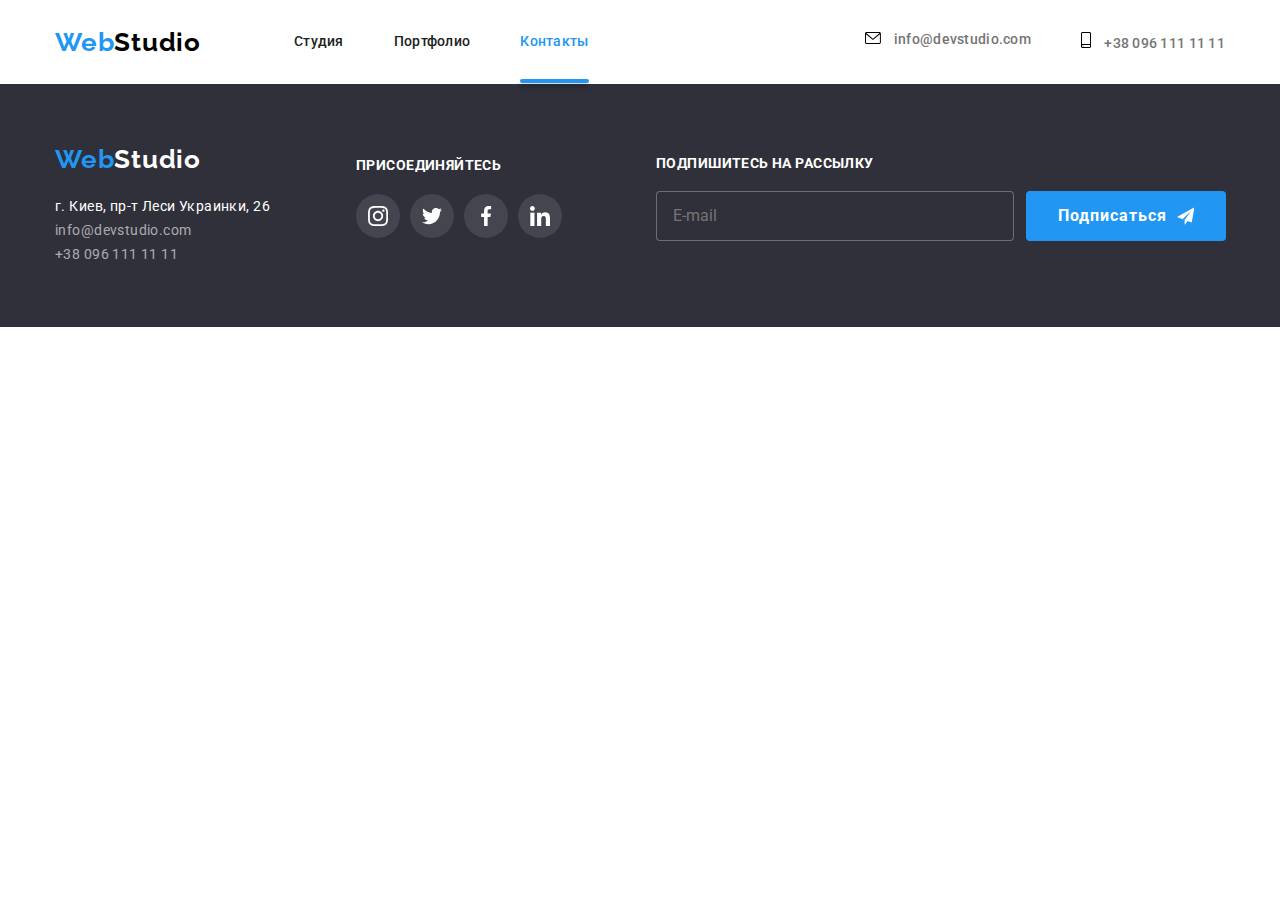
==== contact.html @ 7c18164a "add files HW7" ====
<!DOCTYPE html>
<html lang="ru">
  <head>
    <meta charset="UTF-8" />
    <meta name="viewport" content="width=device-width, initial-scale=1.0" />
    <title>Контакты</title>
    <link rel="preconnect" href="https://fonts.gstatic.com" />
    <link
      href="https://fonts.googleapis.com/css2?family=Raleway:wght@700&family=Roboto:wght@400;500;700;900&display=swap"
      rel="stylesheet"
    />
    <link
      rel="stylesheet"
      href="https://cdnjs.cloudflare.com/ajax/libs/modern-normalize/1.0.0/modern-normalize.min.css"
    />
    <link rel="stylesheet" href="./css/main.css" />
  </head>
  <body>
    <header>
      <div class="page-header container">
        <nav class="page-nav">
          <!-- логотип -->
          <a class="logo" href="./index.html"
            ><span class="logo-start">Web</span>Studio</a
          >

          <!-- Головна навігація -->

          <ul class="page-header__menu">
            <li class="page-header__item">
              <a class="page-header__link" href="./index.html">Студия</a>
            </li>
            <li class="page-header__item">
              <a class="page-header__link" href="./portfolio.html">Портфолио</a>
            </li>
            <li class="page-header__item">
              <a class="page-header__link current" href="./contact.html"
                >Контакты</a
              >
            </li>
          </ul>
        </nav>

        <ul class="page-nav__contact">
          <li class="page-nav__item">
            <a class="page-nav__link" href="mailto:info@devstudio.com"
              ><svg class="page-nav__ico" width="16" height="12">
                <use href="./images/icon.svg#envelope"></use>
              </svg>
              info@devstudio.com</a
            >
          </li>

          <li class="page-nav__item">
            <a class="page-nav__link" href="tel:+380961111111"
              ><svg class="page-nav__ico" width="10" height="16">
                <use href="./images/icon.svg#smartphone"></use>
              </svg>
              +38 096 111 11 11</a
            >
          </li>
        </ul>
      </div>
    </header>

    <main></main>

    <footer class="footer">
      <div class="container foot">
        <div class="foot-line">
          <div class="address-container">
            <a class="logo-footer" href=""
              ><span class="logo-start">Web</span>Studio</a
            >
            <address class="footer-address">
              <p>г. Киев, пр-т Леси Украинки, 26</p>
              <p>
                <a class="footer-address-link" href="mailto:info@devstudio.com"
                  >info@devstudio.com</a
                >
              </p>
              <p>
                <a class="footer-address-link" href="tel:+380961111111"
                  >+38 096 111 11 11</a
                >
              </p>
            </address>
          </div>

          <div class="social">
            <div class="social-span">
              <span class="social-title">присоединяйтесь</span>
            </div>
            <div class="ul-social">
              <ul class="social-list">
                <li class="item">
                  <a class="social-link" href="">
                    <svg class="social-icon">
                      <use href="./images/icon.svg#instagram1"></use>
                    </svg>
                  </a>
                </li>
                <li class="item">
                  <a class="social-link" href="">
                    <svg class="social-icon">
                      <use href="./images/icon.svg#twitter1"></use>
                    </svg>
                  </a>
                </li>
                <li class="item">
                  <a class="social-link" href="">
                    <svg class="social-icon">
                      <use href="./images/icon.svg#facebook1"></use>
                    </svg>
                  </a>
                </li>
                <li class="item">
                  <a class="social-link" href="">
                    <svg class="social-icon">
                      <use href="./images/icon.svg#linkedin1"></use>
                    </svg>
                  </a>
                </li>
              </ul>
            </div>
          </div>
        </div>

        <div class="subscribe">
          <p>Подпишитесь на рассылку</p>

          <form class="subscribe-form">
            <input type="email" name="mail" placeholder="E-mail" />

            <button type="submit" class="btn-sub">
              <span class="text">Подписаться</span>
              <svg class="icon-subscribe" width="24" height="24">
                <use href="./images/icon.svg#iconsend"></use>
              </svg>
            </button>
          </form>
        </div>
      </div>
    </footer>
  </body>
</html>
---- css/main.css ----
@charset "UTF-8";
body {
  font-family: Roboto, sans-serif;
}

.container {
  margin-left: auto;
  margin-right: auto;
  width: 1200px;
  padding-left: 15px;
  padding-right: 15px;
}

ul {
  padding: 0;
  margin: 0;
  list-style-type: none;
}

h2,
h3,
h4,
h5,
h6,
p {
  padding: 0;
  margin: 0;
}

.list {
  margin: 0;
  padding: 0;
}

.visually-hidden {
  position: absolute;
  clip: rect(0 0 0 0);
  width: 1;
  height: 1;
  margin: -1px;
}

.portfolio {
  padding-top: 94px;
  padding-bottom: 94px;
}

.header-line {
  border-bottom: 1px solid #ececec;
}

.container.page-header {
  display: -webkit-box;
  display: -ms-flexbox;
  display: flex;
  -webkit-box-pack: justify;
      -ms-flex-pack: justify;
          justify-content: space-between;
}

.page-nav {
  display: -webkit-box;
  display: -ms-flexbox;
  display: flex;
  -webkit-box-align: center;
      -ms-flex-align: center;
          align-items: center;
  background-color: #ffffff;
  font-weight: 500;
  font-size: 14px;
  line-height: 1.14;
  letter-spacing: 0.02em;
  color: #212121;
}

.page-header__menu {
  display: -webkit-box;
  display: -ms-flexbox;
  display: flex;
}

.page-header__item:not(:last-child) {
  margin-right: 50px;
}

.logo {
  margin-right: 93px;
  font-family: Raleway;
  color: #000000;
  font-weight: 700;
  font-size: 26px;
  line-height: 1.19;
  letter-spacing: 0.03em;
  text-decoration: none;
}

.logo-start {
  color: #2196f3;
}

.page-header__link {
  position: relative;
  bottom: 0;
  -webkit-transition-property: color;
  transition-property: color;
  -webkit-transition: 250ms;
  transition: 250ms;
  -webkit-transition-timing-function: cubic-bezier(0.4, 0, 0.2, 1);
          transition-timing-function: cubic-bezier(0.4, 0, 0.2, 1);
  display: block;
  padding-top: 32px;
  padding-bottom: 32px;
  text-decoration: none;
  color: #212121;
}

.page-header__link.current {
  color: #2196f3;
}

.page-nav__contact {
  display: -webkit-box;
  display: -ms-flexbox;
  display: flex;
  font-weight: 500;
  font-size: 14px;
  line-height: 1.14;
  letter-spacing: 0.02em;
}

.page-nav__item:not(:last-child) {
  margin-right: 50px;
}

.page-nav__link {
  display: block;
  padding-top: 32px;
  padding-bottom: 32px;
  color: #757575;
  text-decoration: none;
}

.page-nav__ico {
  margin-right: 10px;
}

.page-header__link:hover,
.page-header__link:focus,
.page-nav__link:hover,
.page-nav__link:focus {
  color: #2196f3;
  fill: #2196f3;
}

.page-header__menu .page-header__link.current {
  position: relative;
  text-decoration: none;
}

.page-header__link.current::after {
  position: absolute;
  bottom: -1px;
  content: '';
  display: block;
  width: 100%;
  height: 4px;
  border-radius: 2px;
  -webkit-box-shadow: 0px 4px 4px rgba(0, 0, 0, 0.25);
          box-shadow: 0px 4px 4px rgba(0, 0, 0, 0.25);
  background-color: #2196f3;
}

.container.header {
  display: -webkit-box;
  display: -ms-flexbox;
  display: flex;
  -webkit-box-align: center;
      -ms-flex-align: center;
          align-items: center;
}

.header-nav {
  display: -webkit-box;
  display: -ms-flexbox;
  display: flex;
  -webkit-box-align: center;
      -ms-flex-align: center;
          align-items: center;
}

.button.accent {
  color: #2196f3;
  position: relative;
}

.hero {
  padding-bottom: 200px;
  padding-top: 200px;
  background-color: #c4c4c4;
  text-align: center;
}

.hero-title {
  margin-top: 0;
  margin-bottom: 30px;
  font-weight: 900;
  font-size: 44px;
  line-height: 1.36;
  letter-spacing: 0.06em;
  color: #ffffff;
  text-transform: uppercase;
}

.hero-btn {
  border: 0;
  border-radius: 4px;
  background: #2196f3;
  -webkit-box-shadow: 0px 4px 4px rgba(0, 0, 0, 0.15);
          box-shadow: 0px 4px 4px rgba(0, 0, 0, 0.15);
  border-radius: 4px;
  cursor: pointer;
}

.hero-btn__text {
  display: block;
  margin-left: 32px;
  margin-right: 32px;
  margin-top: 10px;
  margin-bottom: 10px;
  font-family: Roboto;
  font-weight: 700;
  font-size: 16px;
  line-height: 1.88;
  -webkit-box-align: center;
      -ms-flex-align: center;
          align-items: center;
  text-align: center;
  letter-spacing: 0.06em;
  color: #ffffff;
}

.overlay {
  max-width: 1600px;
  height: 600px;
  margin-left: auto;
  margin-right: auto;
  background-position: center;
  background-image: -webkit-gradient(linear, left top, left bottom, from(rgba(47, 48, 58, 0.4)), to(rgba(47, 48, 58, 0.4))), url(../images/hero.jpg);
  background-image: linear-gradient(rgba(47, 48, 58, 0.4), rgba(47, 48, 58, 0.4)), url(../images/hero.jpg);
}

.special {
  padding-top: 94px;
  padding-bottom: 94px;
  background-color: #ffffff;
}

.special-list {
  display: -webkit-box;
  display: -ms-flexbox;
  display: flex;
}

.special-list .special-list__item:not(:last-child) {
  margin-right: 30px;
}

.spec-container {
  margin-bottom: 30px;
  display: block;
  width: 270px;
  height: 120px;
  background: #f5f4fa;
}

.spec-container__icon {
  width: 70px;
  height: 70px;
  margin-top: 25px;
  margin-right: 100px;
  margin-bottom: 25px;
  margin-left: 100px;
}

.special-title {
  padding-bottom: 10px;
  font-weight: 700;
  font-size: 14px;
  line-height: 1.14;
  letter-spacing: 0.03em;
  color: #212121;
  text-transform: uppercase;
}

.special-text {
  font-size: 14px;
  line-height: 1.71;
  letter-spacing: 0.03em;
  color: #757575;
}

.doings {
  padding-bottom: 94px;
}

.doing-list {
  display: -webkit-box;
  display: -ms-flexbox;
  display: flex;
}

.doing-list__item:not(:last-child) {
  margin-right: 30px;
}

.doing-list__item {
  position: relative;
}

.doings-title {
  margin-bottom: 50px;
  font-weight: 700;
  font-size: 36px;
  line-height: 1.17;
  text-align: center;
  letter-spacing: 0.03em;
  color: #212121;
}

.doings__thumb {
  position: absolute;
  bottom: 3.5px;
  margin: 0;
  width: 100%;
  background-color: rgba(47, 48, 58, 0.8);
}

.doings__label {
  margin: 0;
  padding: 27px 82px 27px 83px;
  font-weight: 700;
  font-size: 14px;
  line-height: 1.14;
  text-align: center;
  letter-spacing: 0.03em;
  text-transform: uppercase;
  text-align: center;
  color: #ffffff;
}

.team {
  padding-bottom: 94px;
  padding-top: 94px;
  background-color: #f5f4fa;
}

.team-list {
  display: -webkit-box;
  display: -ms-flexbox;
  display: flex;
}

.team-list__item {
  max-width: 270px;
  background-color: #fff;
  -webkit-box-shadow: 0px 1px 3px rgba(0, 0, 0, 0.12), 0px 1px 1px rgba(0, 0, 0, 0.14), 0px 2px 1px rgba(0, 0, 0, 0.2);
          box-shadow: 0px 1px 3px rgba(0, 0, 0, 0.12), 0px 1px 1px rgba(0, 0, 0, 0.14), 0px 2px 1px rgba(0, 0, 0, 0.2);
  border-radius: 0px 0px 4px 4px;
}

.team-list__item:not(:last-child) {
  margin-right: 30px;
}

.team-title {
  margin-bottom: 50px;
  font-weight: 700;
  font-size: 36px;
  line-height: 1.17;
  text-align: center;
  letter-spacing: 0.03em;
  color: #212121;
}

.team-list__title {
  margin-top: 30px;
  margin-bottom: 10px;
  font-weight: 500;
  font-size: 16px;
  line-height: 1.19;
  letter-spacing: 0.03em;
  text-align: center;
  color: #212121;
}

.team-list__text {
  font-weight: 400;
  font-size: 16px;
  line-height: 1.19;
  letter-spacing: 0.03em;
  text-align: center;
  color: #757575;
}

.social-team__list {
  display: -webkit-box;
  display: -ms-flexbox;
  display: flex;
  margin-left: 32px;
  margin-top: 16px;
  margin-bottom: 30px;
  margin-right: 32px;
}

.social-team__link {
  display: inline-block;
  width: 44px;
  height: 44px;
  color: #afb1b8;
  border-radius: 50%;
}

.social-team__link:hover,
.social-team__link:focus {
  background-color: #2196f3;
  color: #ffffff;
}

.social-team__icons {
  width: 20px;
  height: 20px;
  margin: 12px;
  fill: currentColor;
}

.social-team__item:not(:last-child) {
  margin-right: 10px;
}

.customers {
  padding-top: 94px;
  padding-bottom: 94px;
}

.customers-list {
  display: -webkit-box;
  display: -ms-flexbox;
  display: flex;
}

.customers-title {
  margin-bottom: 50px;
  font-style: normal;
  font-weight: 700;
  font-size: 36px;
  line-height: 42px;
  text-align: center;
  letter-spacing: 0.03em;
  color: #212121;
}

.customers-list__item:not(:last-child) {
  margin-right: 30px;
}

.customers-list__link {
  display: -webkit-box;
  display: -ms-flexbox;
  display: flex;
  -webkit-box-pack: center;
      -ms-flex-pack: center;
          justify-content: center;
  -webkit-box-align: center;
      -ms-flex-align: center;
          align-items: center;
  padding: 0;
  width: 170px;
  height: 90px;
  border-radius: 4px;
  border: 1px solid #afb1b8;
  fill: #afb1b8;
}

.customers-list__link.active:hover,
.customers-list__link.active:focus {
  border-color: #2196f3;
  fill: #2196f3;
}

.filter-list {
  display: -webkit-box;
  display: -ms-flexbox;
  display: flex;
  -webkit-box-pack: center;
      -ms-flex-pack: center;
          justify-content: center;
  margin-bottom: 50px;
}

.filter-list__item:not(:last-child) {
  margin-right: 8px;
}

.filter-list__btn {
  border: 0;
  border-radius: 4px;
  cursor: pointer;
  background-color: #f5f4fa;
  font-weight: 500;
  font-size: 16px;
  line-height: 1.63;
  letter-spacing: 0.03em;
  color: #212121;
}

.filter-list__btn-text {
  display: block;
  margin-top: 6px;
  margin-bottom: 6px;
  margin-left: 22px;
  margin-right: 22px;
  font-family: Roboto;
  font-weight: 500;
  font-size: 16px;
  line-height: 1.63;
  text-align: center;
  letter-spacing: 0.03em;
}

.filter-list__btn:hover,
.filter-list__btn:focus {
  background-color: #2196f3;
  color: #ffffff;
  cursor: pointer;
  border: none;
  -webkit-transform: translateY(-0.15em);
          transform: translateY(-0.15em);
  -webkit-transition: color 0.25s, background-color 0.25s;
  transition: color 0.25s, background-color 0.25s;
  -webkit-box-shadow: 0px 3px 1px rgba(0, 0, 0, 0.1), 0px 1px 2px rgba(0, 0, 0, 0.08), 0px 2px 2px rgba(0, 0, 0, 0.12);
          box-shadow: 0px 3px 1px rgba(0, 0, 0, 0.1), 0px 1px 2px rgba(0, 0, 0, 0.08), 0px 2px 2px rgba(0, 0, 0, 0.12);
}

.examples {
  display: -webkit-box;
  display: -ms-flexbox;
  display: flex;
  -ms-flex-wrap: wrap;
      flex-wrap: wrap;
  margin-left: -30px;
  margin-top: -30px;
}

.examples-item {
  margin-left: 30px;
  margin-top: 30px;
  -ms-flex-preferred-size: calc(100% / 3 - 30px);
      flex-basis: calc(100% / 3 - 30px);
}

.examples-link:hover,
.examples-link:focus {
  -webkit-box-shadow: 0px 1px 1px rgba(0, 0, 0, 0.12), 0px 4px 4px rgba(0, 0, 0, 0.06), 1px 4px 6px rgba(0, 0, 0, 0.16);
          box-shadow: 0px 1px 1px rgba(0, 0, 0, 0.12), 0px 4px 4px rgba(0, 0, 0, 0.06), 1px 4px 6px rgba(0, 0, 0, 0.16);
}

.carts {
  padding-top: 20px;
  padding-right: 24px;
  padding-bottom: 20px;
  padding-left: 20px;
  border-bottom: 1px solid #ececec;
  border-left: 1px solid #ececec;
  border-right: 1px solid #ececec;
}

.examples-link {
  display: block;
  text-decoration: none;
}

.examples-item .link-title {
  font-weight: 700;
  font-size: 18px;
  line-height: 2;
  letter-spacing: 0.06em;
  color: #212121;
}

.examples-item .link-text {
  font-size: 16px;
  line-height: 1.88;
  letter-spacing: 0.03em;
  color: #757575;
}

.over-container {
  position: relative;
  overflow: hidden;
}

.over-portfolio {
  width: 100%;
  height: 100%;
  background-color: rgba(33, 150, 243, 0.9);
  position: absolute;
  top: 0;
  left: 0;
  -webkit-transform: translateY(100%);
          transform: translateY(100%);
  -webkit-transition: 250ms ease;
  transition: 250ms ease;
  -webkit-transition: -webkit-transform 1s cubic-bezier(0.4, 0, 0.2, 1);
  transition: -webkit-transform 1s cubic-bezier(0.4, 0, 0.2, 1);
  transition: transform 1s cubic-bezier(0.4, 0, 0.2, 1);
  transition: transform 1s cubic-bezier(0.4, 0, 0.2, 1), -webkit-transform 1s cubic-bezier(0.4, 0, 0.2, 1);
}

.over-text {
  margin: 0;
  padding: 63px 24px;
  font-family: Roboto;
  font-style: normal;
  font-weight: normal;
  font-size: 18px;
  line-height: 1.55;
  color: #ffffff;
}

.examples-link:hover .over-portfolio {
  -webkit-transform: translatex(0);
          transform: translatex(0);
}

.examples-link:focus .over-portfolio {
  -webkit-transform: translatex(0);
          transform: translatex(0);
}

.footer {
  padding-top: 60px;
  padding-bottom: 60px;
  background-color: #2f303a;
}

.foot-line {
  display: -webkit-box;
  display: -ms-flexbox;
  display: flex;
}

.logo-footer {
  display: block;
  margin-bottom: 20px;
  font-family: Raleway;
  font-weight: 700;
  font-size: 26px;
  line-height: 1.19;
  letter-spacing: 0.03em;
  text-decoration: none;
  color: #ffffff;
}

.footer-address {
  display: block;
  width: 231px;
  font-style: normal;
  font-size: 14px;
  line-height: 1.71;
  letter-spacing: 0.03em;
  color: #ffffff;
}

.footer-address a {
  display: -webkit-box;
  display: -ms-flexbox;
  display: flex;
  color: rgba(255, 255, 255, 0.6);
  text-decoration: none;
}

.social {
  margin-top: 12px;
  margin-left: 70px;
  -ms-flex-line-pack: start;
      align-content: flex-start;
}

.ul-social {
  margin-top: 20px;
}

.social-title {
  font-weight: 700;
  font-size: 14px;
  line-height: 16px;
  letter-spacing: 0.03em;
  text-transform: uppercase;
  color: #ffffff;
}

.social-list {
  display: -webkit-box;
  display: -ms-flexbox;
  display: flex;
  -webkit-box-align: center;
      -ms-flex-align: center;
          align-items: center;
}

.social-link {
  display: block;
  width: 44px;
  height: 44px;
  border-radius: 50%;
  background-color: rgba(255, 255, 255, 0.1);
}

.social-link:hover,
.social-link:focus,
.social-icon:hover,
.social-icon:focus {
  background-color: #2196f3;
}

.social-icon {
  width: 20px;
  height: 20px;
  margin: 12px;
  fill: #ffffff;
}

.social-list .item:not(:last-child) {
  margin-right: 10px;
}

/* Оформление формы в footer */
.container.foot {
  display: -webkit-box;
  display: -ms-flexbox;
  display: flex;
  -webkit-box-align: baseline;
      -ms-flex-align: baseline;
          align-items: baseline;
  -webkit-box-pack: justify;
      -ms-flex-pack: justify;
          justify-content: space-between;
}

.subscribe {
  margin-left: 94px;
  width: 570px;
  height: 86px;
}

.subscribe p {
  margin-top: 0;
  margin-bottom: 20px;
  font-family: Roboto;
  font-style: normal;
  font-weight: 700;
  font-size: 14px;
  line-height: 16px;
  letter-spacing: 0.03em;
  text-transform: uppercase;
  color: #ffffff;
}

.subscribe-form {
  display: -webkit-box;
  display: -ms-flexbox;
  display: flex;
  -webkit-box-align: center;
      -ms-flex-align: center;
          align-items: center;
}

.subscribe-form input {
  padding: 16px 16px;
  min-width: 358px;
  height: 50px;
  color: #ffffff;
  font-size: 16px;
  font-weight: 400;
  background-color: #2f303a;
  border: 1px solid rgba(255, 255, 255, 0.3);
  border-radius: 4px;
}

.btn-sub {
  display: -webkit-box;
  display: -ms-flexbox;
  display: flex;
  -webkit-box-align: center;
      -ms-flex-align: center;
          align-items: center;
  padding: 10px 32px;
  min-width: 200px;
  min-height: 50px;
  border-radius: 4px;
  border: none;
  cursor: pointer;
  margin-left: 12px;
  background-color: #2196f3;
}

.btn-sub .text {
  display: -webkit-box;
  display: -ms-flexbox;
  display: flex;
  -webkit-box-align: center;
      -ms-flex-align: center;
          align-items: center;
  text-align: center;
  font-family: Roboto;
  font-style: normal;
  font-weight: 700;
  font-size: 16px;
  line-height: 187%;
  letter-spacing: 0.06em;
  color: #ffffff;
}

.icon-subscribe {
  margin-left: 10px;
  fill: #ffffff;
}

.backdrop {
  position: fixed;
  top: 0px;
  left: 0px;
  width: 100%;
  height: 100%;
  background-color: rgba(0, 0, 0, 0.2);
  opacity: 1;
  z-index: 3;
  -webkit-transition: opacity 250ms cubic-bezier(0.4, 0, 0.2, 1);
  transition: opacity 250ms cubic-bezier(0.4, 0, 0.2, 1);
}

.backdrop.is-hidden {
  visibility: hidden;
  opacity: 0;
  pointer-events: none;
}

.backdrop.is-hidden .modal {
  -webkit-transform: translate(-50%, -50%) scale(1.2);
          transform: translate(-50%, -50%) scale(1.2);
}

.modal {
  position: absolute;
  top: 50%;
  left: 50%;
  -webkit-transform: translate(-50%, -50%) scale(1);
          transform: translate(-50%, -50%) scale(1);
  width: 528px;
  min-height: 581px;
  background-color: #ffffff;
  -webkit-box-shadow: 0px 1px 3px rgba(0, 0, 0, 0.12), 0px 1px 1px rgba(0, 0, 0, 0.14), 0px 2px 1px rgba(0, 0, 0, 0.2);
          box-shadow: 0px 1px 3px rgba(0, 0, 0, 0.12), 0px 1px 1px rgba(0, 0, 0, 0.14), 0px 2px 1px rgba(0, 0, 0, 0.2);
  border-radius: 4px;
  -webkit-transition: -webkit-transform 250ms cubic-bezier(0.4, 0, 0.2, 1);
  transition: -webkit-transform 250ms cubic-bezier(0.4, 0, 0.2, 1);
  transition: transform 250ms cubic-bezier(0.4, 0, 0.2, 1);
  transition: transform 250ms cubic-bezier(0.4, 0, 0.2, 1), -webkit-transform 250ms cubic-bezier(0.4, 0, 0.2, 1);
}

.modal__button-close {
  position: absolute;
  top: 8px;
  right: 8px;
  left: auto;
  width: 30px;
  height: 30px;
  padding: 0;
  display: -webkit-box;
  display: -ms-flexbox;
  display: flex;
  -webkit-box-pack: center;
      -ms-flex-pack: center;
          justify-content: center;
  -webkit-box-align: center;
      -ms-flex-align: center;
          align-items: center;
  border: 1px solid rgba(0, 0, 0, 0.1);
  border-radius: 50%;
  background-color: #ffffff;
  color: #000000;
  -webkit-transition: color 250ms cubic-bezier(0.4, 0, 0.2, 1);
  transition: color 250ms cubic-bezier(0.4, 0, 0.2, 1);
}

.modal__button-close:hover,
.modal__button-close:focus {
  color: #2196f3;
}

.modal__icon-close {
  fill: currentColor;
}

.modal-form {
  margin: 40px;
}

.modal-form__title {
  font-weight: 700;
  font-size: 20px;
  line-height: 1.15;
  text-align: center;
  margin-bottom: 12px;
  color: var(--title-text-color);
}

.modal-lable {
  display: block;
  margin-bottom: 10px;
}

.label-content {
  display: block;
  height: 14px;
  margin-bottom: 4px;
  font-weight: 400;
  font-size: 12px;
  line-height: 1.17;
  letter-spacing: 0.01em;
}

.input-container {
  position: relative;
}

.feedback-input,
.modal-input {
  width: 100%;
  border: 1px solid rgba(33, 33, 33, 0.2);
  -webkit-box-sizing: border-box;
          box-sizing: border-box;
  border-radius: 4px;
  outline: transparent;
}

.modal-input {
  height: 40px;
  padding-left: 42px;
  -webkit-transition: border-color 250ms cubic-bezier(0.4, 0, 0.2, 1);
  transition: border-color 250ms cubic-bezier(0.4, 0, 0.2, 1);
}

.modal-input:focus {
  border-color: #2196f3;
}

.modal-icon {
  position: absolute;
  left: 12px;
  top: 50%;
  -webkit-transform: translateY(-50%);
          transform: translateY(-50%);
  width: 18px;
  height: 18px;
  background-color: inherit;
  fill: #000000;
  -webkit-transition: fill 250ms cubic-bezier(0.4, 0, 0.2, 1);
  transition: fill 250ms cubic-bezier(0.4, 0, 0.2, 1);
}

.modal-input:focus + .modal-icon {
  fill: #2196f3;
}

.feedback-input {
  padding: 12px 16px;
  height: 120px;
  resize: none;
}

.feedback-input::-webkit-input-placeholder {
  font-weight: 400;
  font-size: 12px;
  line-height: 1.17;
  letter-spacing: 0.01em;
  color: rgba(117, 117, 117, 0.5);
}

.feedback-input:-ms-input-placeholder {
  font-weight: 400;
  font-size: 12px;
  line-height: 1.17;
  letter-spacing: 0.01em;
  color: rgba(117, 117, 117, 0.5);
}

.feedback-input::-ms-input-placeholder {
  font-weight: 400;
  font-size: 12px;
  line-height: 1.17;
  letter-spacing: 0.01em;
  color: rgba(117, 117, 117, 0.5);
}

.feedback-input::placeholder {
  font-weight: 400;
  font-size: 12px;
  line-height: 1.17;
  letter-spacing: 0.01em;
  color: rgba(117, 117, 117, 0.5);
}

.feedback-input:focus {
  border: 1px solid #2196f3;
}

.feedback-lable {
  display: block;
  margin-bottom: 20px;
}

.checkbox-container {
  position: relative;
  margin-bottom: 30px;
  padding-left: 36px;
}

.chekbox-content {
  height: 24px;
  font-weight: 400;
  font-size: 14px;
  line-height: 1.71;
}

.modal-checkbox::after {
  content: '';
  position: absolute;
  left: 12px;
  top: 50%;
  -webkit-transform: translateY(-50%);
          transform: translateY(-50%);
  display: inline-block;
  width: 16px;
  height: 15px;
  background-color: #ffffff;
  border-color: var(--title-text-color);
  background-image: url(../images/box.svg);
  background-size: contain;
  background-repeat: no-repeat;
  background-origin: border-box;
  -webkit-transition: background-color 250ms cubic-bezier(0.4, 0, 0.2, 1), border-color 250ms cubic-bezier(0.4, 0, 0.2, 1);
  transition: background-color 250ms cubic-bezier(0.4, 0, 0.2, 1), border-color 250ms cubic-bezier(0.4, 0, 0.2, 1);
}

.checkbox-input:focus + .modal-checkbox::after {
  border: 2px solid #2196f3;
  border-radius: 2px;
  background-image: none;
}

.checkbox-input:checked + .modal-checkbox::after {
  background-color: #2196f3;
  background-image: url(../images/check.svg);
  border-radius: 2px;
  background-size: contain;
  background-repeat: no-repeat;
  background-origin: border-box;
}

.contract-link {
  text-decoration: underline;
  text-decoration-skip-ink: none;
  color: #2196f3;
}

.modal-button {
  display: block;
  width: 200px;
  height: 50px;
  margin: 0 auto;
  background-color: #2196f3;
  -webkit-box-shadow: 0px 4px 4px rgba(0, 0, 0, 0.15);
          box-shadow: 0px 4px 4px rgba(0, 0, 0, 0.15);
  border-radius: 4px;
  border-color: rgba(255, 255, 255, 0);
  outline: transparent;
  font-weight: 700;
  font-size: 16px;
  line-height: 1.875;
  text-align: center;
  letter-spacing: 0.06em;
  color: #ffffff;
  -webkit-transition: background-color var(--duration) var(--timing-function);
  transition: background-color var(--duration) var(--timing-function);
}

.modal-button:focus,
.modal-button:hover {
  background-color: #2196f3;
}
/*# sourceMappingURL=main.css.map */
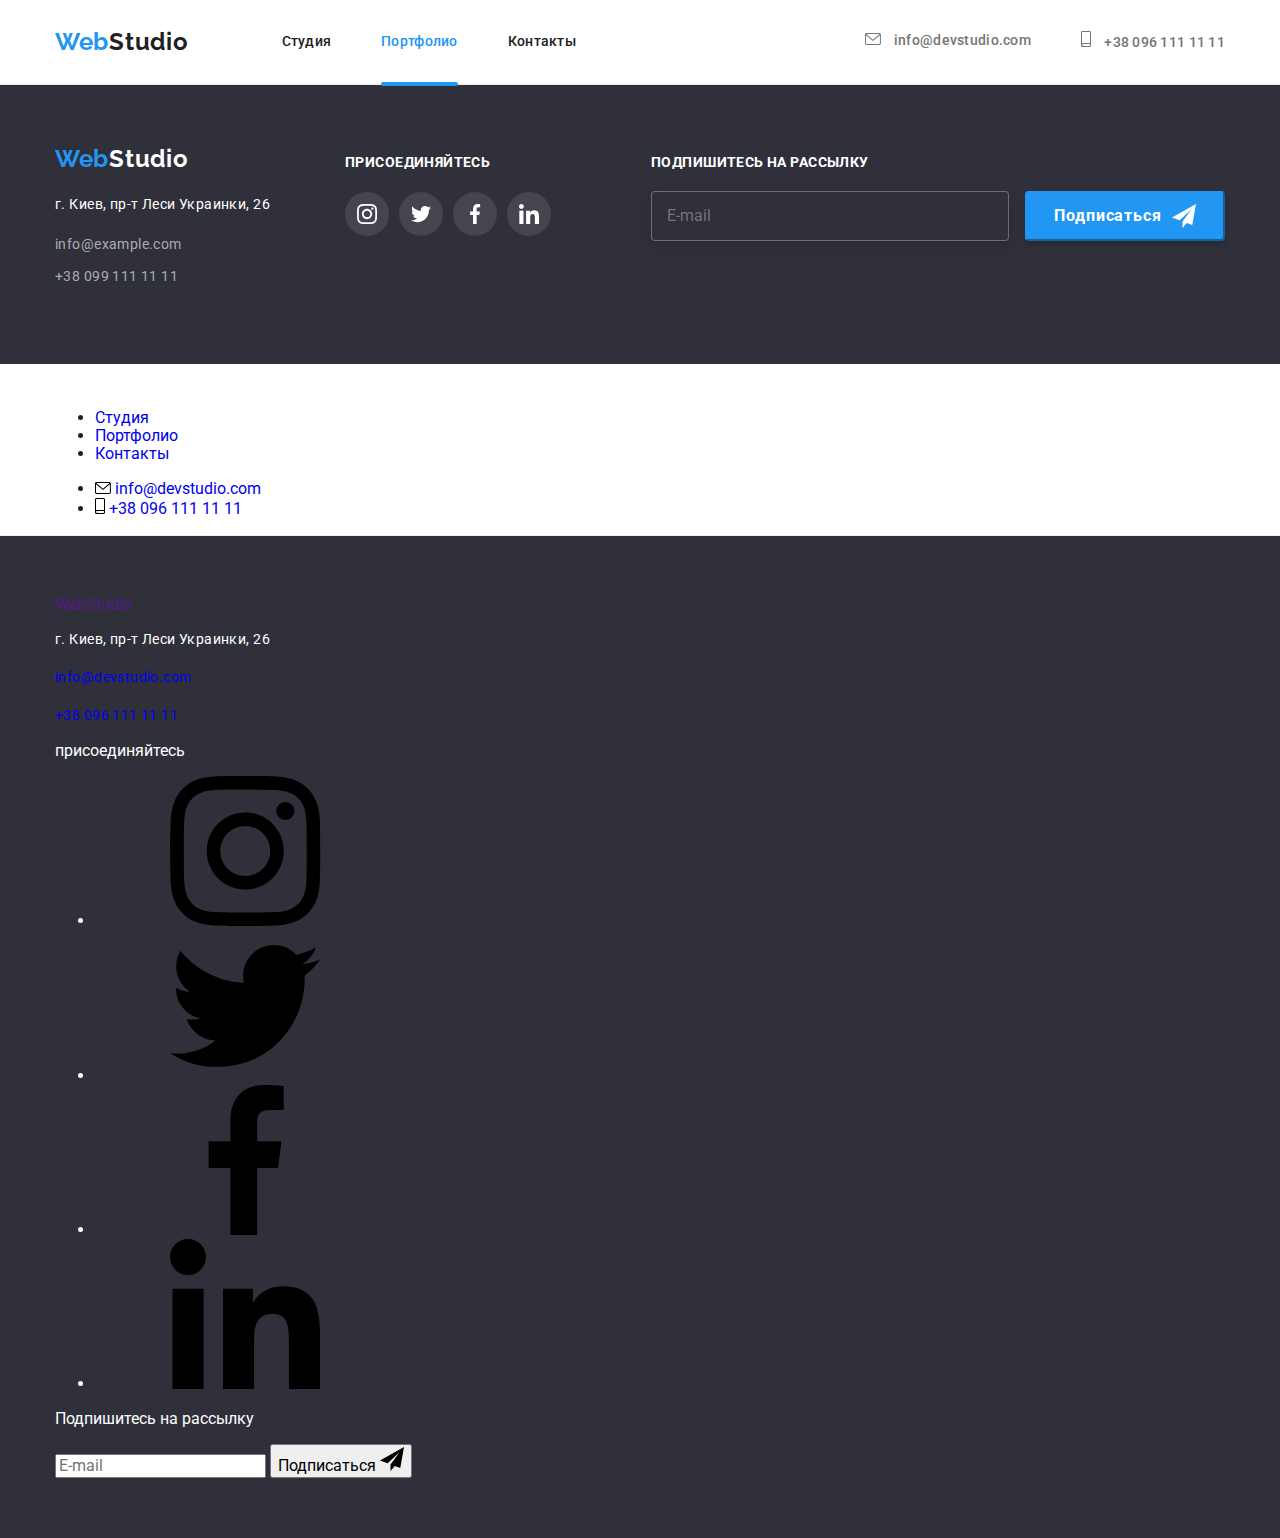
==== commit 9053c67d: "change files copy" ====
--- a/contact.html
+++ b/contact.html
@@ -1,4 +1,206 @@
 <!DOCTYPE html>
+<html lang="ru">
+
+<head>
+    <meta charset="UTF-8">
+    <meta name="viewport" content="width=device-width, initial-scale=1.0">
+    <title>Портфолио</title>
+    <link rel="preconnect" href="https://fonts.gstatic.com">
+    <link href="https://fonts.googleapis.com/css2?family=Raleway:wght@700&family=Roboto:wght@400;500;700;900&display=swap" rel="stylesheet">
+    <link rel="stylesheet" href="https://cdnjs.cloudflare.com/ajax/libs/modern-normalize/1.0.0/modern-normalize.min.css">
+    <link rel="stylesheet" href="./css/main.css">
+    <link rel="stylesheet" href="./css/portfolio.css">
+    
+</head>
+
+<body>
+
+    <!-- Шапка -->
+    <header class="page-header">
+        <div class="container header">
+        <nav class="nav-header">
+            <div class="header-logo">
+        <a href="#">
+                <span class="logo-web">Web</span><span class="logo-studio">Studio</span></a>
+                <button 
+                type="button" 
+                class="menu-button is-open"
+                aria-expanded="false"
+                data-menu-button>
+                    <svg
+                     width="24" 
+                     height="16"
+                     aria-label="Переключатель мобильного меню"
+                    >
+                        <use class="icon-cross" href="./images/sprite.svg#cross"></use>
+                        <use class="icon-menu" href="./images/sprite.svg#menu"></use>
+                    </svg>
+                </button>
+                <div class="menu-container" data-menu>
+        
+                 
+                    <nav class="header-menu">
+                        <ul class="menu-navigation link">
+                            <li class="menu-navigation">
+                                <a class="link-navigation" href="./index.html">Студия</a></li>
+                            <li class="menu-navigation">
+                                <a class="link-navigation current" href="./portfolio.html">Портфолио</a></li>
+                            <li class="menu-navigation">
+                                <a class="link-navigation" href="">Контакты</a></li>
+                        </ul>
+                    </nav>
+        
+                    <div>
+                        <ul class="menu-contacts link">
+                            <li class="menu-contacts-item">
+                                <a class="contacts-phone" href="tel:+380961111111">
+                                    <span >+38 096 111 11 11</span>
+                                </a>
+                            </li>
+                            
+                            <li class="menu-contacts">
+                                <a class="contacts-mail" href="mailto:info@devstudio.com">
+                                    <span>info@devstudio.com</span>
+                                </a>
+                            </li>
+                        </ul>
+        
+                        <ul class="menu-social link">
+                            <li class="social-item">
+                                <a class="social-link" href="#">
+                                    <span class="social-text">Instagram</span>
+                                </a>
+                                <span class="menu-line">|</span>
+                            </li>
+                            
+                            <li class="social-item">
+                                <a class="social-link" href="#">
+                                    <span class="social-text">Twitter</span>
+                                </a>
+                                <span class="menu-line">|</span>
+                            </li>
+                            <li class="social-item">
+                                <a class="social-link" href="#">
+                                    <span class="social-text">Facebook</span>
+                                </a>
+                                <span class="social-item">|</span>
+                            </li>
+                            
+                            <li class="social-item">
+                                <a class="social-link" href="#">
+                                    <span class="social-text">LinkedIn</span>
+                                </a>
+                            </li>
+                        </ul>
+                    </div>
+                </div> 
+            </div>            
+        
+
+            <ul class="site-nav link">
+                <li class="site-studio"><a href="./index.html" class="menu">Студия</a></li>
+                <li class="site-portfolio site-studio"><a href="#" class="menu current">Портфолио</a></li>
+                <li class="site-studio"><a href="#" class="menu">Контакты</a></li>
+            </ul>
+        </nav>
+
+        <ul class="contact list link">
+            <li class="contact-mail">
+                <a class="nav-contacts" href="mailto:info@devstudio.com">
+                    <svg class="svg-mail">
+                        <use href="./images/sprite.svg#icon-envelope"></use>
+                    </svg>
+                    info@devstudio.com</a>
+            </li>
+            <li class="contact-mail">
+                <a class="nav-contacts" href="tel:+380961111111">
+                    <svg class="svg-tel">
+                        <use href="./images/sprite.svg#icon-smartphone"></use>
+                    </svg>
+                    +38 096 111 11 11</a>
+            </li>
+        </ul>
+        </div>
+       
+    </header>
+
+
+    <!--Футер-->
+    <footer>
+        <div class="container footer">
+            <div class="footer-item">
+                <div class="footer-logo">
+                    <a class="logo-link" href="#">
+                        <span class="logo-web">Web</span><span class="logo">Studio</span></a>
+        
+                    <address class="address">
+                        г. Киев, пр-т Леси Украинки, 26
+                    </address>
+        
+                    <ul class="contact-item">
+                        <li class="contact-link"><a class="contact-mailto" href="mailto:info@example.com">info@example.com</a>
+                        </li>
+                        <li class="contact-link tel"><a class="contact-tel" href="tel:+380991111111">+38 099 111 11 11</a> </li>
+                    </ul>
+                </div>
+        
+                <div class="footer-social">
+                    <p class="footer-text">ПРИСОЕДИНЯЙТЕСЬ</p>
+        
+                    <ul class="comand-social footer">
+                        <li class="comand-item link">
+                            <a class="comand-link footer" href="">
+                                <svg class="comand-icon">
+                                    <use href="./images/sprite.svg#icon-instagram"></use>
+                                </svg>
+                            </a>
+                        </li>
+        
+                        <li class="comand-item link">
+                            <a class="comand-link footer" href="">
+                                <svg class="comand-icon">
+                                    <use href="./images/sprite.svg#icon-twitter"></use>
+                                </svg>
+                            </a>
+                        </li>
+        
+                        <li class="comand-item link">
+                            <a class="comand-link footer" href="">
+                                <svg class="comand-icon">
+                                    <use href="./images/sprite.svg#icon-facebook"></use>
+                                </svg>
+                            </a>
+                        </li>
+        
+                        <li class="comand-item link">
+                            <a class="comand-link footer" href="">
+                                <svg class="comand-icon">
+                                    <use href="./images/sprite.svg#icon-linkedin"></use>
+                                </svg>
+                            </a>
+                        </li>
+        
+                    </ul>
+                </div>
+                <div class="subscribe">
+                    <p class="tex-subscribe">Подпишитесь на рассылку</p>
+                    <label for="mail" class="form-label pos">
+                    <input class="input-subscribe" type="mail" name="mail" id="mail" placeholder="E-mail"/>
+                <button class="subscribe-btn " aria-label="subscribe"> 
+                    <div class="subscribe-btn__label "> 
+                        <span class="subscribe-btn__title " >Подписаться</span>
+                        <svg class="subscribe-btn__svg " width="24px " height="24px ">
+                        <use href="./images/sprite.svg#icon-telegram"></use></svg>
+                    </div>
+                </button>
+                </div>
+                
+            </div>
+        </div>
+    </footer>
+    <script src="./js/menu.js"></script>
+</body>
+</html><!DOCTYPE html>
 <html lang="ru">
   <head>
     <meta charset="UTF-8" />
--- a/css/main.css
+++ b/css/main.css
@@ -1,104 +1,311 @@
-@charset "UTF-8";
 body {
-  font-family: Roboto, sans-serif;
+  font-family: "Raleway", sans-serif;
+  font-family: "Roboto", sans-serif;
+  color: #212121;
+}
+
+main {
+  background: #ffffff;
+}
+
+header {
+  background-color: #ffffff;
+  border-bottom: 1px solid #eeeeee;
+}
+
+.link {
+  list-style: none;
+  text-decoration: none;
+  padding: 0;
+  margin: 0;
+}
+
+.visually-hidden {
+  position: absolute;
+  clip: rect(0 0 0 0);
+  width: 1px;
+  height: 1px;
+  margin: 1px;
+}
+
+a {
+  text-decoration: none;
 }
 
 .container {
   margin-left: auto;
   margin-right: auto;
-  width: 1200px;
   padding-left: 15px;
   padding-right: 15px;
 }
 
-ul {
-  padding: 0;
-  margin: 0;
-  list-style-type: none;
-}
-
-h2,
-h3,
-h4,
-h5,
-h6,
-p {
-  padding: 0;
-  margin: 0;
-}
-
-.list {
-  margin: 0;
-  padding: 0;
-}
-
-.visually-hidden {
-  position: absolute;
-  clip: rect(0 0 0 0);
-  width: 1;
-  height: 1;
-  margin: -1px;
-}
-
-.portfolio {
-  padding-top: 94px;
-  padding-bottom: 94px;
-}
-
-.header-line {
-  border-bottom: 1px solid #ececec;
-}
-
-.container.page-header {
-  display: -webkit-box;
-  display: -ms-flexbox;
-  display: flex;
-  -webkit-box-pack: justify;
-      -ms-flex-pack: justify;
-          justify-content: space-between;
-}
-
-.page-nav {
+@media screen and (min-width: 480px) {
+  .container {
+    width: 480px;
+  }
+}
+
+@media screen and (min-width: 768px) {
+  .container {
+    width: 768px;
+  }
+}
+
+@media screen and (min-width: 1200px) {
+  .container {
+    width: 1200px;
+  }
+}
+
+.nav-header {
   display: -webkit-box;
   display: -ms-flexbox;
   display: flex;
   -webkit-box-align: center;
       -ms-flex-align: center;
           align-items: center;
-  background-color: #ffffff;
+}
+
+@media screen and (min-width: 768px) {
+  .container.header {
+    display: -webkit-box;
+    display: -ms-flexbox;
+    display: flex;
+    -webkit-box-align: center;
+        -ms-flex-align: center;
+            align-items: center;
+  }
+}
+
+@media not screen and (min-width: 768px) {
+  .page-header {
+    padding-top: 16px;
+    padding-bottom: 16px;
+  }
+}
+
+@media screen and (min-width: 768px) {
+  .logo-studio {
+    margin-right: 30px;
+  }
+}
+
+.logo-web {
+  color: #2196f3;
+  font-family: "Raleway", sans-serif;
+  font-weight: 700;
+  font-size: 24px;
+  line-height: 1.17;
+  letter-spacing: 0.03em;
+}
+
+.logo-studio {
+  margin-right: 93px;
+  color: #212121;
+  font-family: "Raleway", sans-serif;
+  font-weight: 700;
+  font-size: 24px;
+  line-height: 1.17;
+  letter-spacing: 0.03em;
+}
+
+@media screen and (max-width: 767px) {
+  .site-nav {
+    display: -webkit-box;
+    display: -ms-flexbox;
+    display: flex;
+    -webkit-box-align: center;
+    -ms-flex-align: center;
+    align-items: center;
+  }
+}
+
+.site-nav {
+  display: none;
+}
+
+@media screen and (min-width: 768px) {
+  .site-nav {
+    display: -webkit-box;
+    display: -ms-flexbox;
+    display: flex;
+    -webkit-box-align: center;
+    -ms-flex-align: center;
+    align-items: center;
+    margin-right: 80px;
+  }
+}
+
+@media screen and (min-width: 1200px) {
+  .contact.list {
+    display: -webkit-box;
+    display: -ms-flexbox;
+    display: flex;
+    margin-left: auto;
+  }
+}
+
+.site-nav a {
+  color: #212121;
   font-weight: 500;
   font-size: 14px;
-  line-height: 1.14;
+  line-height: 1.4;
+  letter-spacing: 0.02em;
+}
+
+.site-nav .current {
+  color: #2196f3;
+}
+
+.menu-navigation .current {
+  color: #2196f3;
+}
+
+.menu-button {
+  margin: 0;
+  padding: 0;
+  border: none;
+  background-color: transparent;
+  position: absolute;
+  z-index: 10;
+  top: 10px;
+  right: 15px;
+  width: 40px;
+  height: 40px;
+  padding: 0;
+  border: none;
+  background-color: transparent;
+  color: #000;
+  -webkit-transition-property: color;
+  transition-property: color;
+  -webkit-transition-duration: 250ms;
+          transition-duration: 250ms;
+  -webkit-transition-timing-function: cubic-bezier(0.4, 0, 0.2, 1);
+          transition-timing-function: cubic-bezier(0.4, 0, 0.2, 1);
+}
+
+.menu-button:hover, .menu-button:focus {
+  fill: #2196f3;
+}
+
+@media screen and (min-width: 768px) {
+  .menu-button {
+    display: none;
+  }
+}
+
+.menu-button.is-open {
+  padding-top: 10px;
+  padding-bottom: 10px;
+}
+
+.menu-button .icon-cross {
+  display: none;
+}
+
+.menu-button.is-open .icon-cross {
+  display: block;
+}
+
+.menu-button.is-open .icon-menu {
+  display: none;
+}
+
+.menu-container {
+  display: none;
+  position: absolute;
+  position: fixed;
+  top: 0;
+  left: 0;
+  width: 100vw;
+  height: 100vh;
+  padding: 48px 40px;
+  background-color: #fff;
+  z-index: 3;
+}
+
+.menu-container.is-open {
+  display: block;
+}
+
+.page-header {
+  position: relative;
+}
+
+.header-menu {
+  margin-left: auto;
+  margin-right: auto;
+  margin-bottom: 306px;
+  width: 480px;
+}
+
+.menu-navigation:not(:last-child) {
+  margin-bottom: 32px;
+}
+
+.link-navigation {
+  font-weight: 500;
+  font-size: 40px;
+  line-height: 1.17;
   letter-spacing: 0.02em;
   color: #212121;
 }
 
-.page-header__menu {
+.menu-contacts {
+  margin-bottom: 64px;
+  margin-left: auto;
+  margin-right: auto;
+  width: 480px;
+}
+
+.menu-contacts-item {
+  margin-bottom: 32px;
+}
+
+.contacts-phone {
+  font-weight: 500;
+  font-size: 34px;
+  line-height: 1.17;
+  letter-spacing: 0.02em;
+  color: #2196f3;
+}
+
+.contacts-mail {
+  font-weight: 500;
+  font-size: 24px;
+  line-height: 1.17;
+  letter-spacing: 0.02em;
+  color: #757575;
+}
+
+.menu-social {
   display: -webkit-box;
   display: -ms-flexbox;
   display: flex;
-}
-
-.page-header__item:not(:last-child) {
-  margin-right: 50px;
-}
-
-.logo {
-  margin-right: 93px;
-  font-family: Raleway;
-  color: #000000;
-  font-weight: 700;
-  font-size: 26px;
-  line-height: 1.19;
-  letter-spacing: 0.03em;
-  text-decoration: none;
-}
-
-.logo-start {
+  margin-left: auto;
+  margin-right: auto;
+  width: 480px;
+}
+
+.social-item:not(:last-child) {
+  margin-right: 10px;
+}
+
+.social-link:not(:last-child) {
+  margin-right: 10px;
+}
+
+.social-text {
+  font-weight: 500;
+  font-size: 18px;
+  line-height: 1.22;
+  letter-spacing: 0.02em;
   color: #2196f3;
 }
 
-.page-header__link {
+.menu {
+  display: block;
+  padding: 32px 0;
   position: relative;
   bottom: 0;
   -webkit-transition-property: color;
@@ -107,235 +314,875 @@
   transition: 250ms;
   -webkit-transition-timing-function: cubic-bezier(0.4, 0, 0.2, 1);
           transition-timing-function: cubic-bezier(0.4, 0, 0.2, 1);
+}
+
+.menu:hover::after, .menu:focus::after {
+  opacity: 1;
+}
+
+.menu::after {
+  content: "";
+  position: absolute;
+  left: 0;
+  bottom: -2px;
   display: block;
-  padding-top: 32px;
-  padding-bottom: 32px;
-  text-decoration: none;
-  color: #212121;
-}
-
-.page-header__link.current {
+  width: 100%;
+  height: 4px;
+  background-color: #2196f3;
+  border-radius: 2px;
+  -webkit-transition-property: opacity 0;
+  transition-property: opacity 0;
+  -webkit-transition: 250ms;
+  transition: 250ms;
+  -webkit-transition-timing-function: cubic-bezier(0.4, 0, 0.2, 1);
+          transition-timing-function: cubic-bezier(0.4, 0, 0.2, 1);
+  opacity: 0;
+}
+
+.current::after {
+  opacity: 1;
+}
+
+@media screen and (max-width: 1199px) {
+  .contact.list {
+    display: none;
+  }
+}
+
+@media screen and (min-width: 768px) {
+  .site-studio:not(:last-child) {
+    margin-right: 50px;
+  }
+}
+
+@media screen and (min-width: 768px) and (max-width: 1199px) {
+  .contact-mail:not(:last-child) {
+    margin-bottom: 10px;
+  }
+}
+
+@media screen and (min-width: 1200px) {
+  .contact-mail:not(:last-child) {
+    margin-right: 50px;
+  }
+}
+
+@media screen and (min-width: 768px) and (max-width: 1199px) {
+  .contact.list {
+    display: -webkit-box;
+    -webkit-box-orient: vertical;
+    -webkit-box-direction: normal;
+        -ms-flex-direction: column;
+            flex-direction: column;
+    -webkit-box-pack: center;
+        -ms-flex-pack: center;
+            justify-content: center;
+  }
+}
+
+@media screen and (min-width: 768px) and (max-width: 1200px) {
+  .ccontact-mail:not(:last-child) {
+    margin-bottom: 10px;
+  }
+}
+
+@media screen and (min-width: 768px) {
+  .contact-mail {
+    font-weight: 500;
+    font-size: 12px;
+    line-height: 1.17;
+    letter-spacing: 0.02em;
+    color: #757575;
+    -webkit-transition-property: color;
+    transition-property: color;
+    -webkit-transition-duration: 250ms;
+            transition-duration: 250ms;
+    -webkit-transition-timing-function: cubic-bezier(0.4, 0, 0.2, 1);
+            transition-timing-function: cubic-bezier(0.4, 0, 0.2, 1);
+  }
+}
+
+@media screen and (max-width: 1199px) {
+  .svg-mail,
+  .svg-tel {
+    display: none;
+  }
+}
+
+.contact a {
+  color: #757575;
+  font-weight: 500;
+  font-size: 14px;
+  line-height: 1.42;
+  letter-spacing: 0.02em;
+}
+
+.site-studio :hover,
+.site-studio :focus {
   color: #2196f3;
 }
 
-.page-nav__contact {
+.site-portfolio :hover,
+.site-portfolio :focus {
+  color: #2196f3;
+}
+
+.contact-mail :hover,
+.contact-mail :focus {
+  color: #2196f3;
+}
+
+.nav-contacts {
+  display: block;
+}
+
+.nav-contacts:hover, .nav-contacts:focus {
+  fill: #2196f3;
+}
+
+.svg-mail {
+  width: 16px;
+  height: 12px;
+  margin-right: 10px;
+  fill: currentColor;
+}
+
+.svg-tel {
+  width: 10px;
+  height: 16px;
+  margin-right: 10px;
+  fill: currentColor;
+}
+
+.hero {
+  background-size: cover;
+  background-position: center;
+  background-repeat: no-repeat;
+  margin-right: 0;
+  height: 400px;
+  width: 100%;
   display: -webkit-box;
   display: -ms-flexbox;
   display: flex;
-  font-weight: 500;
+  -webkit-box-orient: vertical;
+  -webkit-box-direction: normal;
+      -ms-flex-direction: column;
+          flex-direction: column;
+  -webkit-box-align: center;
+      -ms-flex-align: center;
+          align-items: center;
+  -webkit-box-pack: center;
+      -ms-flex-pack: center;
+          justify-content: center;
+  color: #ffffff;
+  background-color: #2f303a;
+}
+
+@media screen and (max-width: 767px) {
+  .hero {
+    background-image: -webkit-gradient(linear, left top, right top, from(rgba(47, 48, 58, 0.4)), to(rgba(47, 48, 58, 0.4))), url("../photo/img/mobileovl.jpg");
+    background-image: linear-gradient(to right, rgba(47, 48, 58, 0.4), rgba(47, 48, 58, 0.4)), url("../photo/img/mobileovl.jpg");
+  }
+}
+
+@media screen and (max-width: 767px) and (min-device-pixel-ratio: 2), screen and (max-width: 767px) and (-webkit-min-device-pixel-ratio: 2), screen and (max-width: 767px) and (min-resolution: 192dpi), screen and (max-width: 767px) and (min-resolution: 2dppx) {
+  .hero .box {
+    background-image: url("../photo/img/mobileovl@2x.jpg");
+  }
+}
+
+@media screen and (max-width: 767px) and (min-device-pixel-ratio: 3), screen and (max-width: 767px) and (-webkit-min-device-pixel-ratio: 3), screen and (max-width: 767px) and (min-resolution: 288dpi), screen and (max-width: 767px) and (min-resolution: 3dppx) {
+  .hero .box {
+    background-image: url("../photo/img/mobileovl@3x.jpg");
+  }
+}
+
+@media screen and (min-width: 768px) {
+  .hero {
+    background-image: -webkit-gradient(linear, left top, right top, from(rgba(47, 48, 58, 0.4)), to(rgba(47, 48, 58, 0.4))), url("../photo/img/tabletovl.jpg");
+    background-image: linear-gradient(to right, rgba(47, 48, 58, 0.4), rgba(47, 48, 58, 0.4)), url("../photo/img/tabletovl.jpg");
+  }
+}
+
+@media screen and (min-width: 768px) and (min-device-pixel-ratio: 2), screen and (min-width: 768px) and (-webkit-min-device-pixel-ratio: 2), screen and (min-width: 768px) and (min-resolution: 192dpi), screen and (min-width: 768px) and (min-resolution: 2dppx) {
+  .hero .box {
+    background-image: url("../photo/img/tabletovl@2x.jpg");
+  }
+}
+
+@media screen and (min-width: 768px) and (min-device-pixel-ratio: 3), screen and (min-width: 768px) and (-webkit-min-device-pixel-ratio: 3), screen and (min-width: 768px) and (min-resolution: 288dpi), screen and (min-width: 768px) and (min-resolution: 3dppx) {
+  .hero .box {
+    background-image: url("../photo/img/tabletovl@3x.jpg");
+  }
+}
+
+@media screen and (min-width: 1200px) {
+  .hero {
+    height: 600px;
+    background-image: -webkit-gradient(linear, left top, right top, from(rgba(47, 48, 58, 0.4)), to(rgba(47, 48, 58, 0.4))), url("../photo/img/desktopovl.jpg");
+    background-image: linear-gradient(to right, rgba(47, 48, 58, 0.4), rgba(47, 48, 58, 0.4)), url("../photo/img/desktopovl.jpg");
+  }
+}
+
+@media screen and (min-width: 1200px) and (min-device-pixel-ratio: 2), screen and (min-width: 1200px) and (-webkit-min-device-pixel-ratio: 2), screen and (min-width: 1200px) and (min-resolution: 192dpi), screen and (min-width: 1200px) and (min-resolution: 2dppx) {
+  .hero .box {
+    background-image: url("../photo/img/desktopovl@2x.jpg");
+  }
+}
+
+@media screen and (min-width: 1200px) and (min-device-pixel-ratio: 3), screen and (min-width: 1200px) and (-webkit-min-device-pixel-ratio: 3), screen and (min-width: 1200px) and (min-resolution: 288dpi), screen and (min-width: 1200px) and (min-resolution: 3dppx) {
+  .hero .box {
+    background-image: url("../photo/img/desktopovl@3x.jpg");
+  }
+}
+
+@media screen and (min-width: 768px) and (max-width: 1199px) {
+  .hero {
+    width: 100%;
+    height: 400px;
+  }
+}
+
+@media screen and (min-width: 1200px) {
+  .hero {
+    margin-left: auto;
+    margin-right: auto;
+    max-width: 1600px;
+    height: 600px;
+  }
+}
+
+.hero-tittle {
+  margin: 0;
+  font-family: "Roboto";
+  font-weight: 900;
+  font-size: 26px;
+  line-height: 1.62;
+  text-align: center;
+  letter-spacing: 0.06em;
+  text-transform: uppercase;
+}
+
+@media screen and (min-width: 1200px) {
+  .hero-tittle {
+    font-weight: 900;
+    font-size: 44px;
+    line-height: 1.5;
+    text-align: center;
+    letter-spacing: 0.06em;
+    text-transform: uppercase;
+    color: #ffffff;
+  }
+}
+
+.hero-button {
+  display: inline-block;
+  margin-top: 30px;
+  border-radius: 4px;
+  padding: 10px 32px;
+  text-align: center;
+  cursor: pointer;
+  color: #ffffff;
+  background-color: #2196f3;
+  font-weight: 700;
+  font-size: 16px;
+  line-height: 1.88;
+  letter-spacing: 0.06em;
+}
+
+.tex-subscribe {
+  margin-top: 0;
+  margin-bottom: 20px;
+  font-weight: 700;
   font-size: 14px;
   line-height: 1.14;
-  letter-spacing: 0.02em;
-}
-
-.page-nav__item:not(:last-child) {
-  margin-right: 50px;
-}
-
-.page-nav__link {
-  display: block;
-  padding-top: 32px;
-  padding-bottom: 32px;
-  color: #757575;
-  text-decoration: none;
-}
-
-.page-nav__ico {
+  letter-spacing: 0.03em;
+  text-transform: uppercase;
+  color: #ffffff;
+}
+
+.input-subscribe {
+  padding-top: 15px;
+  padding-right: 158px;
+  padding-bottom: 15px;
+  padding-left: 15px;
+  margin-right: 12px;
+  color: rgba(255, 255, 255, 0.6);
+  border: 1px solid rgba(255, 255, 255, 0.3);
+  -webkit-box-sizing: border-box;
+          box-sizing: border-box;
+  -webkit-filter: drop-shadow(0px 4px 4px rgba(0, 0, 0, 0.15));
+          filter: drop-shadow(0px 4px 4px rgba(0, 0, 0, 0.15));
+  border-radius: 4px;
+  background-color: #2f303a;
+}
+
+.buttom-subscribe {
+  padding: 10px 62px 10px 29px;
+  background: #2196f3;
+  border: #2196f3;
+  -webkit-box-shadow: 0px 4px 4px rgba(0, 0, 0, 0.15);
+          box-shadow: 0px 4px 4px rgba(0, 0, 0, 0.15);
+  border-radius: 4px;
+  cursor: pointer;
+}
+
+.send-subscribe {
   margin-right: 10px;
-}
-
-.page-header__link:hover,
-.page-header__link:focus,
-.page-nav__link:hover,
-.page-nav__link:focus {
-  color: #2196f3;
-  fill: #2196f3;
-}
-
-.page-header__menu .page-header__link.current {
-  position: relative;
-  text-decoration: none;
-}
-
-.page-header__link.current::after {
-  position: absolute;
-  bottom: -1px;
-  content: '';
-  display: block;
-  width: 100%;
-  height: 4px;
-  border-radius: 2px;
-  -webkit-box-shadow: 0px 4px 4px rgba(0, 0, 0, 0.25);
-          box-shadow: 0px 4px 4px rgba(0, 0, 0, 0.25);
-  background-color: #2196f3;
-}
-
-.container.header {
+  font-weight: 700;
+  font-size: 16px;
+  line-height: 1.9;
   display: -webkit-box;
   display: -ms-flexbox;
   display: flex;
   -webkit-box-align: center;
       -ms-flex-align: center;
           align-items: center;
-}
-
-.header-nav {
+  text-align: center;
+  letter-spacing: 0.06em;
+  color: #ffffff;
+}
+
+.icon-telegram {
+  width: 24px;
+  height: 24px;
+}
+
+.icon-telegram {
+  position: absolute;
+  top: 50%;
+  left: 90%;
+  -webkit-transform: translateY(-50%);
+          transform: translateY(-50%);
+}
+
+.buttom-subscribe {
+  position: relative;
+}
+
+.subscribe {
+  margin-left: auto;
+}
+
+.backdrop {
+  position: fixed;
+  top: 0;
+  left: 0;
+  width: 100%;
+  height: 100%;
+  background: rgba(0, 0, 0, 0.2);
+  opacity: 1;
+  -webkit-transition: opacity 250ms cubic-bezier(0.4, 0, 0.2, 1);
+  transition: opacity 250ms cubic-bezier(0.4, 0, 0.2, 1);
+}
+
+.backdrop.is-hidden {
+  opacity: 0;
+  pointer-events: none;
+}
+
+.modal {
+  position: absolute;
+  top: 50%;
+  left: 50%;
+  width: 450px;
+  height: 609px;
+  background-color: #ffffff;
+  -webkit-transform: translate(-50%, -50%) scale(1);
+          transform: translate(-50%, -50%) scale(1);
+  -webkit-transition: -webkit-transform 250ms cubic-bezier(0.4, 0, 0.2, 1);
+  transition: -webkit-transform 250ms cubic-bezier(0.4, 0, 0.2, 1);
+  transition: transform 250ms cubic-bezier(0.4, 0, 0.2, 1);
+  transition: transform 250ms cubic-bezier(0.4, 0, 0.2, 1), -webkit-transform 250ms cubic-bezier(0.4, 0, 0.2, 1);
+}
+
+@media screen and (min-width: 1200px) {
+  .modal {
+    position: absolute;
+    top: 50%;
+    left: 50%;
+    width: 528px;
+    height: 581px;
+    background-color: #ffffff;
+    -webkit-transform: translate(-50%, -50%) scale(1);
+            transform: translate(-50%, -50%) scale(1);
+    -webkit-transition: -webkit-transform 250ms cubic-bezier(0.4, 0, 0.2, 1);
+    transition: -webkit-transform 250ms cubic-bezier(0.4, 0, 0.2, 1);
+    transition: transform 250ms cubic-bezier(0.4, 0, 0.2, 1);
+    transition: transform 250ms cubic-bezier(0.4, 0, 0.2, 1), -webkit-transform 250ms cubic-bezier(0.4, 0, 0.2, 1);
+  }
+}
+
+.modal-button {
+  position: absolute;
+  top: 8px;
+  right: 8px;
+  display: -webkit-box;
+  display: -ms-flexbox;
+  display: flex;
+  -webkit-box-pack: center;
+      -ms-flex-pack: center;
+          justify-content: center;
+  -webkit-box-align: center;
+      -ms-flex-align: center;
+          align-items: center;
+  margin: 0;
+  padding: 0;
+  width: 30px;
+  height: 30px;
+  border: 1px solid rgba(0, 0, 0, 0.1);
+  border-radius: 50%;
+  cursor: pointer;
+  background-color: #ffffff;
+}
+
+.modal-button:hover, .modal-button :focus {
+  color: #2196f3;
+}
+
+.modal {
+  padding: 40px 40px 40px 40px;
+}
+
+.text-modal {
+  margin-top: 0;
+  margin-bottom: 12px;
+  font-family: "Roboto";
+  font-weight: 700;
+  font-size: 20px;
+  line-height: 1.5;
+  text-align: center;
+  letter-spacing: 0.03em;
+  color: #212121;
+}
+
+@media screen and (man-widht: 1200px) {
+  .text-modal {
+    font-weight: 700;
+    font-size: 20px;
+    line-height: 1.5;
+    text-align: center;
+    letter-spacing: 0.03em;
+    color: #212121;
+    margin-top: 0;
+    margin-bottom: 12px;
+  }
+}
+
+.name-modal {
+  font-size: 12px;
+  line-height: 1.67;
+  letter-spacing: 0.01em;
+  color: #757575;
+  margin-bottom: 4px;
+}
+
+.form-input {
+  padding-left: 42px;
+  width: 100%;
+  padding-top: 10px;
+  padding-bottom: 10px;
+  border: 1px solid rgba(33, 33, 33, 0.2);
+  -webkit-box-sizing: border-box;
+          box-sizing: border-box;
+  border-radius: 4px;
+}
+
+.form-input:focus {
+  outline: none;
+  border-color: #2196f3;
+  cursor: pointer;
+}
+
+.textarea:focus {
+  outline: none;
+  border-color: #2196f3;
+  cursor: pointer;
+}
+
+.form-input:focus + .input-image {
+  fill: #2196f3;
+  border-color: #2196f3;
+}
+
+.cont {
+  margin-bottom: 10px;
+}
+
+.input-image {
+  position: absolute;
+  top: 50%;
+  left: 50%;
+  -webkit-transform: translateY(-50%);
+          transform: translateY(-50%);
+  left: 12px;
+  width: 13px;
+  height: 13px;
+}
+
+.form-label.use {
+  position: relative;
+  margin-bottom: 30px;
+}
+
+.form-label .cont {
+  position: relative;
+}
+
+.button-send {
+  display: block;
+  padding: 10px 55px 10px 56px;
+  background: #188ce8;
+  -webkit-box-shadow: 0px 4px 4px rgba(0, 0, 0, 0.15);
+          box-shadow: 0px 4px 4px rgba(0, 0, 0, 0.15);
+  border-radius: 4px;
+  border: #188ce8;
+}
+
+.send {
+  font-weight: 700;
+  font-size: 16px;
+  line-height: 1.8;
   display: -webkit-box;
   display: -ms-flexbox;
   display: flex;
   -webkit-box-align: center;
       -ms-flex-align: center;
           align-items: center;
-}
-
-.button.accent {
-  color: #2196f3;
-  position: relative;
-}
-
-.hero {
-  padding-bottom: 200px;
-  padding-top: 200px;
-  background-color: #c4c4c4;
-  text-align: center;
-}
-
-.hero-title {
-  margin-top: 0;
-  margin-bottom: 30px;
-  font-weight: 900;
-  font-size: 44px;
-  line-height: 1.36;
-  letter-spacing: 0.06em;
-  color: #ffffff;
-  text-transform: uppercase;
-}
-
-.hero-btn {
-  border: 0;
-  border-radius: 4px;
-  background: #2196f3;
-  -webkit-box-shadow: 0px 4px 4px rgba(0, 0, 0, 0.15);
-          box-shadow: 0px 4px 4px rgba(0, 0, 0, 0.15);
-  border-radius: 4px;
-  cursor: pointer;
-}
-
-.hero-btn__text {
-  display: block;
-  margin-left: 32px;
-  margin-right: 32px;
-  margin-top: 10px;
-  margin-bottom: 10px;
-  font-family: Roboto;
-  font-weight: 700;
-  font-size: 16px;
-  line-height: 1.88;
-  -webkit-box-align: center;
-      -ms-flex-align: center;
-          align-items: center;
   text-align: center;
   letter-spacing: 0.06em;
   color: #ffffff;
 }
 
-.overlay {
-  max-width: 1600px;
-  height: 600px;
-  margin-left: auto;
-  margin-right: auto;
-  background-position: center;
-  background-image: -webkit-gradient(linear, left top, left bottom, from(rgba(47, 48, 58, 0.4)), to(rgba(47, 48, 58, 0.4))), url(../images/hero.jpg);
-  background-image: linear-gradient(rgba(47, 48, 58, 0.4), rgba(47, 48, 58, 0.4)), url(../images/hero.jpg);
-}
-
-.special {
-  padding-top: 94px;
-  padding-bottom: 94px;
+.buttom {
+  padding-left: 90px;
+  padding-right: 124px;
+}
+
+@media csreen and (min-widht: 1200px) {
+  .buttom {
+    padding-left: 125px;
+    padding-right: 124px;
+  }
+}
+
+.placeholder {
+  padding-left: 30px;
+}
+
+.textarea {
+  resize: none;
+  margin-bottom: 20px;
+  padding: 10px 16px 10px 16px;
+  height: 96px;
+  display: block;
+  font-family: inherit;
+  width: 370px;
+  border: 1px solid rgba(33, 33, 33, 0.2);
+  -webkit-box-sizing: border-box;
+          box-sizing: border-box;
+  border-radius: 4px;
+}
+
+@media screen and (min-width: 1200px) {
+  .textarea {
+    resize: none;
+    margin-bottom: 20px;
+    padding: 10px 16px 10px 16px;
+    height: 96px;
+    display: block;
+    font-family: inherit;
+    width: 448px;
+    border: 1px solid rgba(33, 33, 33, 0.2);
+    -webkit-box-sizing: border-box;
+            box-sizing: border-box;
+    border-radius: 4px;
+  }
+}
+
+.chekbox {
+  display: block;
+  margin-bottom: 30px;
+}
+
+.modal-form {
+  font-size: 12px;
+  line-height: 1.17;
+}
+
+@media screen and (min-width: 1200px) {
+  .modal-form {
+    font-family: "Roboto";
+    font-size: 14px;
+    line-height: 1.71;
+  }
+}
+
+.vector::after {
+  content: "";
+  display: inline-block;
+  width: 16px;
+  height: 15px;
+  border: 2px solid #212121;
+  border-radius: 2px;
+  fill: none;
   background-color: #ffffff;
-}
-
-.special-list {
-  display: -webkit-box;
-  display: -ms-flexbox;
-  display: flex;
-}
-
-.special-list .special-list__item:not(:last-child) {
-  margin-right: 30px;
-}
-
-.spec-container {
-  margin-bottom: 30px;
-  display: block;
-  width: 270px;
-  height: 120px;
-  background: #f5f4fa;
-}
-
-.spec-container__icon {
-  width: 70px;
-  height: 70px;
-  margin-top: 25px;
-  margin-right: 100px;
-  margin-bottom: 25px;
-  margin-left: 100px;
-}
-
-.special-title {
-  padding-bottom: 10px;
+  -webkit-transition-property: background-color, border-color;
+  transition-property: background-color, border-color;
+  -webkit-transition-duration: 250ms, 250ms;
+          transition-duration: 250ms, 250ms;
+  -webkit-transition-timing-function: cubic-bezier(0.4, 0, 0.2, 1);
+          transition-timing-function: cubic-bezier(0.4, 0, 0.2, 1);
+}
+
+.vector {
+  display: inline-block;
+  width: 16px;
+  height: 15px;
+  border: 2px solid #212121;
+  border-radius: 2px;
+  fill: none;
+}
+
+.form-checkbox:checked + .vector {
+  fill: #ffffff;
+  background-color: #2196f3;
+  border: #2196f3;
+}
+
+.form-checkbox:focus + .vector {
+  fill: #ffffff;
+  background-color: #2196f3;
+  border: #2196f3;
+}
+
+.icon-vector {
+  width: 11px;
+  height: 8px;
+}
+
+.agreement {
+  display: inline-block;
+  font-size: 14px;
+  line-height: 1.71;
+  letter-spacing: 0.03em;
+  text-decoration: underline;
+  color: #2196f3;
+}
+
+@media screen and (min-width: 480px) and (max-width: 767px) {
+  .features {
+    padding-bottom: 60px;
+    padding-top: 60px;
+  }
+}
+
+.item {
+  width: 450px;
+}
+
+@media screen and (max-width: 767px) {
+  .feature.link {
+    padding-left: 15px;
+  }
+}
+
+@media screen and (max-width: 1200px) {
+  .feature.link {
+    display: -webkit-box;
+    display: -ms-flexbox;
+    display: flex;
+    -ms-flex-wrap: wrap;
+        flex-wrap: wrap;
+    display: flex;
+    flex-wrap: wrap;
+    margin-right: -15px;
+    margin-left: -15px;
+  }
+}
+
+@media screen and (min-width: 768px) and (max-width: 1199px) {
+  .feature {
+    display: -webkit-box;
+    display: -ms-flexbox;
+    display: flex;
+    -ms-flex-wrap: wrap;
+        flex-wrap: wrap;
+    display: flex;
+    flex-wrap: wrap;
+    margin-right: -15px;
+    margin-left: -15px;
+    padding-bottom: 60px;
+    padding-top: 60px;
+  }
+}
+
+@media screen and (min-width: 1200px) {
+  .feature.link {
+    display: -webkit-box;
+    display: -ms-flexbox;
+    display: flex;
+    -webkit-box-pack: justify;
+        -ms-flex-pack: justify;
+            justify-content: space-between;
+    padding-bottom: 94px;
+    padding-top: 94px;
+    padding-right: 15px;
+    padding-left: 15px;
+  }
+}
+
+@media screen and (min-width: 1200px) {
+  .feature-caption {
+    width: calc((100% - 90px) / 4);
+  }
+}
+
+.feature-caption {
+  list-style: none;
+}
+
+@media screen and (min-width: 1199px) and (max-width: 1200px) {
+  .feature-caption:not(:last-child) {
+    margin-right: 30px;
+  }
+}
+
+@media screen and (min-width: 768px) and (max-width: 1199px) {
+  .feature-caption {
+    display: inline-block;
+    margin-right: 15px;
+    margin-left: 15px;
+    height: auto;
+    width: calc((100% - 4 * 15px) / 2);
+  }
+}
+
+.features-subject {
+  margin-top: 0;
+  margin-bottom: 10px;
+  width: 450px;
   font-weight: 700;
   font-size: 14px;
   line-height: 1.14;
   letter-spacing: 0.03em;
-  color: #212121;
-  text-transform: uppercase;
-}
-
-.special-text {
+  text-align: center;
+}
+
+.feature-text:not(:last-child) {
+  margin-bottom: 30px;
+}
+
+.feature-text {
+  margin: 0;
+  width: 450px;
+  margin-bottom: 30px;
+  color: #757575;
   font-size: 14px;
   line-height: 1.71;
   letter-spacing: 0.03em;
-  color: #757575;
-}
-
-.doings {
-  padding-bottom: 94px;
-}
-
-.doing-list {
+}
+
+@media screen and (min-width: 768px) {
+  .feature-text,
+  .features-subject {
+    width: 354px;
+    text-align: start;
+  }
+}
+
+@media screen and (min-width: 1200px) {
+  .feature-text,
+  .features-subject {
+    width: 270px;
+    text-align: start;
+  }
+}
+
+.icon-features {
   display: -webkit-box;
   display: -ms-flexbox;
   display: flex;
-}
-
-.doing-list__item:not(:last-child) {
+  -webkit-box-pack: center;
+      -ms-flex-pack: center;
+          justify-content: center;
+  -webkit-box-align: center;
+      -ms-flex-align: center;
+          align-items: center;
+  width: 450px;
+  height: 120px;
+  background: #f5f4fa;
+  border-radius: 4px;
+  margin-bottom: 30px;
+}
+
+@media screen and (min-width: 768px) {
+  .icon-features {
+    padding-top: 25px;
+    padding-bottom: 25px;
+    margin-bottom: 30px;
+    width: 354px;
+    height: 120px;
+    text-align: center;
+    border-radius: 4px;
+    background-color: #f5f4fa;
+  }
+}
+
+@media screen and (min-width: 1200px) {
+  .icon-features {
+    display: -webkit-box;
+    display: -ms-flexbox;
+    display: flex;
+    -webkit-box-pack: center;
+        -ms-flex-pack: center;
+            justify-content: center;
+    -webkit-box-align: center;
+        -ms-flex-align: center;
+            align-items: center;
+    margin-bottom: 30px;
+    width: 270px;
+    height: 120px;
+    background: #f5f4fa;
+    border-radius: 4px;
+  }
+}
+
+.icon {
+  width: 70px;
+  height: 70px;
+  fill: currentColor;
+}
+
+.mini-icon {
+  display: block;
+  max-width: 100%;
+  height: auto;
+}
+
+@media screen and (max-width: 1199px) {
+  .section-work {
+    display: none;
+  }
+}
+
+@media screen and (min-width: 1200px) {
+  .section-work {
+    padding-top: 0;
+    padding-bottom: 94px;
+  }
+}
+
+.work-link {
+  position: relative;
   margin-right: 30px;
 }
 
-.doing-list__item {
-  position: relative;
-}
-
-.doings-title {
-  margin-bottom: 50px;
-  font-weight: 700;
-  font-size: 36px;
-  line-height: 1.17;
-  text-align: center;
-  letter-spacing: 0.03em;
-  color: #212121;
-}
-
-.doings__thumb {
-  position: absolute;
-  bottom: 3.5px;
-  margin: 0;
-  width: 100%;
-  background-color: rgba(47, 48, 58, 0.8);
-}
-
-.doings__label {
+.work-image {
+  display: block;
+}
+
+.text-work {
   margin: 0;
   padding: 27px 82px 27px 83px;
   font-weight: 700;
@@ -348,122 +1195,251 @@
   color: #ffffff;
 }
 
-.team {
-  padding-bottom: 94px;
-  padding-top: 94px;
-  background-color: #f5f4fa;
-}
-
-.team-list {
-  display: -webkit-box;
-  display: -ms-flexbox;
-  display: flex;
-}
-
-.team-list__item {
-  max-width: 270px;
-  background-color: #fff;
+.work-link {
+  position: relative;
+}
+
+.offer {
+  position: absolute;
+  bottom: 3.5px;
+  margin: 0;
+  width: 100%;
+  background-color: rgba(47, 48, 58, 0.8);
+}
+
+@media screen and (min-width: 1200px) {
+  .comands {
+    padding-top: 94px;
+    padding-bottom: 94px;
+    background-color: #f5f4fa;
+  }
+}
+
+@media screen and (min-width: 768px) {
+  .section-tittle {
+    margin-top: 0;
+    margin-bottom: 30px;
+    font-weight: 700;
+    font-size: 36px;
+    line-height: 1.67;
+    text-align: center;
+    letter-spacing: 0.03em;
+  }
+}
+
+@media screen and (min-width: 1200px) {
+  .section-tittle {
+    margin-top: 0;
+    margin-bottom: 50px;
+    font-weight: 700;
+    font-size: 36px;
+    line-height: 1.67;
+    text-align: center;
+    letter-spacing: 0.03em;
+  }
+}
+
+.section-works {
+  margin: 0;
+  padding: 0;
+  list-style: none;
+}
+
+@media screen and (min-width: 768px) and (max-width: 1199px) {
+  .section-works {
+    display: -webkit-box;
+    display: -ms-flexbox;
+    margin-right: -15px;
+    margin-left: -15px;
+  }
+}
+
+@media screen and (min-width: 1200px) {
+  .section-works {
+    display: -webkit-box;
+    display: -ms-flexbox;
+    display: flex;
+    margin: 0;
+    padding: 0;
+    list-style: none;
+  }
+}
+
+@media screen and (min-width: 1200px) {
+  .section-works:not(:nth-last-child(1)),
+  .section-comand:not(:nth-last-child(1)) {
+    margin-right: 30px;
+  }
+}
+
+.section-comand {
+  margin-bottom: 30px;
+  text-align: center;
+  background: #ffffff;
   -webkit-box-shadow: 0px 1px 3px rgba(0, 0, 0, 0.12), 0px 1px 1px rgba(0, 0, 0, 0.14), 0px 2px 1px rgba(0, 0, 0, 0.2);
           box-shadow: 0px 1px 3px rgba(0, 0, 0, 0.12), 0px 1px 1px rgba(0, 0, 0, 0.14), 0px 2px 1px rgba(0, 0, 0, 0.2);
   border-radius: 0px 0px 4px 4px;
 }
 
-.team-list__item:not(:last-child) {
-  margin-right: 30px;
-}
-
-.team-title {
-  margin-bottom: 50px;
-  font-weight: 700;
-  font-size: 36px;
-  line-height: 1.17;
-  text-align: center;
-  letter-spacing: 0.03em;
-  color: #212121;
-}
-
-.team-list__title {
-  margin-top: 30px;
+@media screen and (min-width: 768px) and (max-width: 1199px) {
+  .section-comand {
+    display: inline-block;
+    margin-right: 15px;
+    margin-left: 15px;
+    height: auto;
+    width: calc((100% - 4 * 15px) / 2);
+  }
+}
+
+.worker {
+  padding-top: 16px;
+  padding-bottom: 30px;
+}
+
+.section-subject {
+  margin-top: 0;
   margin-bottom: 10px;
   font-weight: 500;
   font-size: 16px;
   line-height: 1.19;
   letter-spacing: 0.03em;
-  text-align: center;
-  color: #212121;
-}
-
-.team-list__text {
-  font-weight: 400;
+}
+
+.section-post {
+  margin-bottom: 16px;
+  color: #757575;
   font-size: 16px;
   line-height: 1.19;
   letter-spacing: 0.03em;
-  text-align: center;
-  color: #757575;
-}
-
-.social-team__list {
-  display: -webkit-box;
-  display: -ms-flexbox;
-  display: flex;
-  margin-left: 32px;
-  margin-top: 16px;
-  margin-bottom: 30px;
-  margin-right: 32px;
-}
-
-.social-team__link {
-  display: inline-block;
+}
+
+.comand-social {
+  display: -webkit-inline-box;
+  display: -ms-inline-flexbox;
+  display: inline-flex;
+  -webkit-box-pack: center;
+      -ms-flex-pack: center;
+          justify-content: center;
+  -webkit-box-align: center;
+      -ms-flex-align: center;
+          align-items: center;
+  margin: 0;
+}
+
+.comand-link {
+  display: -webkit-inline-box;
+  display: -ms-inline-flexbox;
+  display: inline-flex;
+  -webkit-box-pack: center;
+      -ms-flex-pack: center;
+          justify-content: center;
+  -webkit-box-align: center;
+      -ms-flex-align: center;
+          align-items: center;
   width: 44px;
   height: 44px;
+  border-radius: 50%;
+  margin: 0;
+  background-color: #ffffff;
   color: #afb1b8;
-  border-radius: 50%;
-}
-
-.social-team__link:hover,
-.social-team__link:focus {
-  background-color: #2196f3;
-  color: #ffffff;
-}
-
-.social-team__icons {
+  -webkit-transition-property: background-color, color;
+  transition-property: background-color, color;
+  -webkit-transition: 250ms;
+  transition: 250ms;
+  -webkit-transition-timing-function: cubic-bezier(0.4, 0, 0.2, 1);
+          transition-timing-function: cubic-bezier(0.4, 0, 0.2, 1);
+}
+
+.comand-icon {
   width: 20px;
   height: 20px;
-  margin: 12px;
   fill: currentColor;
 }
 
-.social-team__item:not(:last-child) {
-  margin-right: 10px;
-}
-
-.customers {
-  padding-top: 94px;
-  padding-bottom: 94px;
-}
-
-.customers-list {
-  display: -webkit-box;
-  display: -ms-flexbox;
-  display: flex;
-}
-
-.customers-title {
-  margin-bottom: 50px;
-  font-style: normal;
-  font-weight: 700;
-  font-size: 36px;
-  line-height: 42px;
-  text-align: center;
-  letter-spacing: 0.03em;
-  color: #212121;
-}
-
-.customers-list__item:not(:last-child) {
-  margin-right: 30px;
-}
-
-.customers-list__link {
+.comand-link:hover, .comand-link:focus {
+  color: #ffffff;
+  background-color: #2196f3;
+}
+
+.comand.item {
+  display: block;
+}
+
+.comand-social {
+  list-style: none;
+  margin-top: 0;
+  margin-bottom: 0;
+  padding-left: 0;
+}
+
+.section-client {
+  padding-top: 60px;
+  padding-bottom: 60px;
+  background: #ffffff;
+}
+
+@media screen and (min-width: 1200px) {
+  .section-client {
+    padding-top: 94px;
+    padding-bottom: 94px;
+  }
+}
+
+@media screen and (min-width: 480px) {
+  .regular-customers {
+    margin-top: 0;
+    margin-bottom: 30px;
+    font-weight: 700;
+    font-size: 28px;
+    line-height: 1.18;
+    text-align: center;
+    letter-spacing: 0.03em;
+  }
+}
+
+@media screen and (min-width: 1200px) {
+  .regular-customers {
+    margin-top: 0;
+    margin-bottom: 50px;
+    font-weight: 700;
+    font-size: 42px;
+    line-height: 1.67;
+    text-align: center;
+    letter-spacing: 0.03em;
+  }
+}
+
+.logo-one {
+  width: 44.27px;
+  height: 49.23px;
+}
+
+.logo-two {
+  width: 40px;
+  height: 52px;
+}
+
+.logo-three {
+  width: 41px;
+  height: 42.6px;
+}
+
+.logo-four {
+  width: 79.66px;
+  height: 42.02px;
+}
+
+.logo-five {
+  width: 59px;
+  height: 47px;
+}
+
+.logo-six {
+  width: 88.48px;
+  height: 45.44px;
+}
+
+.link-client {
   display: -webkit-box;
   display: -ms-flexbox;
   display: flex;
@@ -474,629 +1450,437 @@
       -ms-flex-align: center;
           align-items: center;
   padding: 0;
-  width: 170px;
+  width: 210px;
   height: 90px;
   border-radius: 4px;
   border: 1px solid #afb1b8;
   fill: #afb1b8;
-}
-
-.customers-list__link.active:hover,
-.customers-list__link.active:focus {
+  -webkit-transition-property: fill, border-color;
+  transition-property: fill, border-color;
+  -webkit-transition: 250ms;
+  transition: 250ms;
+  -webkit-transition-timing-function: cubic-bezier(0.4, 0, 0.2, 1);
+          transition-timing-function: cubic-bezier(0.4, 0, 0.2, 1);
+}
+
+@media screen and (min-width: 1200px) {
+  .link-client {
+    display: -webkit-box;
+    display: -ms-flexbox;
+    display: flex;
+    -webkit-box-pack: center;
+        -ms-flex-pack: center;
+            justify-content: center;
+    -webkit-box-align: center;
+        -ms-flex-align: center;
+            align-items: center;
+    padding: 0;
+    width: 170px;
+    height: 90px;
+    border-radius: 4px;
+    border: 1px solid #afb1b8;
+    fill: #afb1b8;
+    -webkit-transition-property: fill, border-color;
+    transition-property: fill, border-color;
+    -webkit-transition: 250ms;
+    transition: 250ms;
+    -webkit-transition-timing-function: cubic-bezier(0.4, 0, 0.2, 1);
+            transition-timing-function: cubic-bezier(0.4, 0, 0.2, 1);
+  }
+}
+
+@media screen and (max-width: 1199px) {
+  .logotype-link {
+    display: inline-block;
+    margin-top: 30px;
+    margin-right: 15px;
+    margin-left: 15px;
+    height: 90px;
+    width: calc((100% - 4 * 15px) / 2);
+  }
+}
+
+@media screen and (min-width: 1200px) {
+  .logotype-link {
+    display: inline-block;
+    margin-left: 15px;
+    height: 90px;
+  }
+}
+
+.logotype-link :hover,
+.logotype-link :focus {
+  fill: #2196f3;
   border-color: #2196f3;
-  fill: #2196f3;
-}
-
-.filter-list {
-  display: -webkit-box;
-  display: -ms-flexbox;
-  display: flex;
-  -webkit-box-pack: center;
-      -ms-flex-pack: center;
-          justify-content: center;
-  margin-bottom: 50px;
-}
-
-.filter-list__item:not(:last-child) {
-  margin-right: 8px;
-}
-
-.filter-list__btn {
-  border: 0;
-  border-radius: 4px;
-  cursor: pointer;
-  background-color: #f5f4fa;
-  font-weight: 500;
-  font-size: 16px;
-  line-height: 1.63;
-  letter-spacing: 0.03em;
-  color: #212121;
-}
-
-.filter-list__btn-text {
+}
+
+@media screen and (max-width: 1199px) {
+  .work-list {
+    margin: 0;
+    padding: 0;
+    list-style: none;
+    display: -webkit-box;
+    display: -ms-flexbox;
+    display: flex;
+    -ms-flex-wrap: wrap;
+        flex-wrap: wrap;
+    margin-top: -30px;
+    margin-right: -15px;
+    margin-left: -15px;
+  }
+}
+
+@media screen and (min-width: 1200px) {
+  .work-list {
+    display: -webkit-box;
+    display: -ms-flexbox;
+    display: flex;
+    list-style: none;
+    margin-top: 40px;
+  }
+}
+
+@media screen and (min-width: 768px) and (max-width: 1200px) {
+  .logotype-link {
+    width: calc((100% - 6 * 15px) / 3);
+  }
+}
+
+footer {
+  width: 100%;
+  padding: 60px 0 60px 0;
+  color: #ffffff;
+  background: #2f303a;
+}
+
+@media screen and (min-width: 480px) and (max-width: 1199px) {
+  .container.footer {
+    text-align: center;
+  }
+}
+
+@media screen and (min-width: 768px) and (max-width: 1199px) {
+  .footer-logo {
+    margin-left: 61px;
+    margin-right: 165px;
+    margin-bottom: 60px;
+  }
+}
+
+.logo-link {
   display: block;
-  margin-top: 6px;
-  margin-bottom: 6px;
-  margin-left: 22px;
-  margin-right: 22px;
-  font-family: Roboto;
-  font-weight: 500;
-  font-size: 16px;
-  line-height: 1.63;
-  text-align: center;
-  letter-spacing: 0.03em;
-}
-
-.filter-list__btn:hover,
-.filter-list__btn:focus {
-  background-color: #2196f3;
-  color: #ffffff;
-  cursor: pointer;
-  border: none;
-  -webkit-transform: translateY(-0.15em);
-          transform: translateY(-0.15em);
-  -webkit-transition: color 0.25s, background-color 0.25s;
-  transition: color 0.25s, background-color 0.25s;
-  -webkit-box-shadow: 0px 3px 1px rgba(0, 0, 0, 0.1), 0px 1px 2px rgba(0, 0, 0, 0.08), 0px 2px 2px rgba(0, 0, 0, 0.12);
-          box-shadow: 0px 3px 1px rgba(0, 0, 0, 0.1), 0px 1px 2px rgba(0, 0, 0, 0.08), 0px 2px 2px rgba(0, 0, 0, 0.12);
-}
-
-.examples {
-  display: -webkit-box;
-  display: -ms-flexbox;
-  display: flex;
+  margin-bottom: 20px;
+  padding: 0;
+}
+
+.container address {
+  display: block;
+  -webkit-box-orient: vertical;
+  -webkit-box-direction: normal;
+      -ms-flex-direction: column;
+          flex-direction: column;
   -ms-flex-wrap: wrap;
       flex-wrap: wrap;
-  margin-left: -30px;
-  margin-top: -30px;
-}
-
-.examples-item {
-  margin-left: 30px;
-  margin-top: 30px;
-  -ms-flex-preferred-size: calc(100% / 3 - 30px);
-      flex-basis: calc(100% / 3 - 30px);
-}
-
-.examples-link:hover,
-.examples-link:focus {
-  -webkit-box-shadow: 0px 1px 1px rgba(0, 0, 0, 0.12), 0px 4px 4px rgba(0, 0, 0, 0.06), 1px 4px 6px rgba(0, 0, 0, 0.16);
-          box-shadow: 0px 1px 1px rgba(0, 0, 0, 0.12), 0px 4px 4px rgba(0, 0, 0, 0.06), 1px 4px 6px rgba(0, 0, 0, 0.16);
-}
-
-.carts {
-  padding-top: 20px;
-  padding-right: 24px;
-  padding-bottom: 20px;
-  padding-left: 20px;
-  border-bottom: 1px solid #ececec;
-  border-left: 1px solid #ececec;
-  border-right: 1px solid #ececec;
-}
-
-.examples-link {
-  display: block;
-  text-decoration: none;
-}
-
-.examples-item .link-title {
-  font-weight: 700;
-  font-size: 18px;
-  line-height: 2;
-  letter-spacing: 0.06em;
-  color: #212121;
-}
-
-.examples-item .link-text {
-  font-size: 16px;
-  line-height: 1.88;
-  letter-spacing: 0.03em;
-  color: #757575;
-}
-
-.over-container {
-  position: relative;
-  overflow: hidden;
-}
-
-.over-portfolio {
-  width: 100%;
-  height: 100%;
-  background-color: rgba(33, 150, 243, 0.9);
-  position: absolute;
-  top: 0;
-  left: 0;
-  -webkit-transform: translateY(100%);
-          transform: translateY(100%);
-  -webkit-transition: 250ms ease;
-  transition: 250ms ease;
-  -webkit-transition: -webkit-transform 1s cubic-bezier(0.4, 0, 0.2, 1);
-  transition: -webkit-transform 1s cubic-bezier(0.4, 0, 0.2, 1);
-  transition: transform 1s cubic-bezier(0.4, 0, 0.2, 1);
-  transition: transform 1s cubic-bezier(0.4, 0, 0.2, 1), -webkit-transform 1s cubic-bezier(0.4, 0, 0.2, 1);
-}
-
-.over-text {
-  margin: 0;
-  padding: 63px 24px;
-  font-family: Roboto;
-  font-style: normal;
-  font-weight: normal;
-  font-size: 18px;
-  line-height: 1.55;
-  color: #ffffff;
-}
-
-.examples-link:hover .over-portfolio {
-  -webkit-transform: translatex(0);
-          transform: translatex(0);
-}
-
-.examples-link:focus .over-portfolio {
-  -webkit-transform: translatex(0);
-          transform: translatex(0);
-}
-
-.footer {
-  padding-top: 60px;
-  padding-bottom: 60px;
-  background-color: #2f303a;
-}
-
-.foot-line {
-  display: -webkit-box;
-  display: -ms-flexbox;
-  display: flex;
-}
-
-.logo-footer {
-  display: block;
-  margin-bottom: 20px;
-  font-family: Raleway;
-  font-weight: 700;
-  font-size: 26px;
-  line-height: 1.19;
-  letter-spacing: 0.03em;
-  text-decoration: none;
-  color: #ffffff;
-}
-
-.footer-address {
-  display: block;
-  width: 231px;
   font-style: normal;
   font-size: 14px;
   line-height: 1.71;
   letter-spacing: 0.03em;
+}
+
+.address {
+  margin-bottom: 8px;
+}
+
+@media screen and (min-width: 1199px) {
+  .contact-item {
+    padding: 0;
+    -webkit-box-orient: vertical;
+    -webkit-box-direction: normal;
+        -ms-flex-direction: column;
+            flex-direction: column;
+  }
+}
+
+@media screen and (min-width: 480px) {
+  .contact-item {
+    padding: 0;
+    -webkit-box-orient: vertical;
+    -webkit-box-direction: normal;
+        -ms-flex-direction: column;
+            flex-direction: column;
+  }
+}
+
+.contact-link {
+  list-style: none;
+  margin-bottom: 8px;
+}
+
+@media screen and (max-width: 1199px) {
+  .contact-link:last-child {
+    margin-bottom: 60px;
+  }
+}
+
+.logo {
   color: #ffffff;
-}
-
-.footer-address a {
-  display: -webkit-box;
-  display: -ms-flexbox;
-  display: flex;
+  font-family: "Raleway";
+  font-weight: 700;
+  font-size: 24px;
+  line-height: 1.17;
+  letter-spacing: 0.03em;
+}
+
+.logo-web {
+  color: #2196f3;
+  font-family: "Raleway";
+  font-weight: 700;
+  font-size: 24px;
+  line-height: 1.17;
+  letter-spacing: 0.03em;
+}
+
+.contact-mailto {
+  width: 231px;
+  font-size: 14px;
+  line-height: 1.71;
+  letter-spacing: 0.03em;
   color: rgba(255, 255, 255, 0.6);
-  text-decoration: none;
-}
-
-.social {
-  margin-top: 12px;
-  margin-left: 70px;
-  -ms-flex-line-pack: start;
-      align-content: flex-start;
-}
-
-.ul-social {
-  margin-top: 20px;
-}
-
-.social-title {
+}
+
+.contact-tel {
+  width: 231px;
+  font-size: 14px;
+  line-height: 1.71;
+  letter-spacing: 0.03em;
+  color: rgba(255, 255, 255, 0.6);
+}
+
+.footer-text {
+  margin-top: 0;
+  margin-bottom: 20px;
   font-weight: 700;
   font-size: 14px;
-  line-height: 16px;
+  line-height: 1.42;
   letter-spacing: 0.03em;
   text-transform: uppercase;
   color: #ffffff;
 }
 
-.social-list {
+.comand-link.footer {
+  display: -webkit-inline-box;
+  display: -ms-inline-flexbox;
+  display: inline-flex;
+  -webkit-box-pack: center;
+      -ms-flex-pack: center;
+          justify-content: center;
+  -webkit-box-align: center;
+      -ms-flex-align: center;
+          align-items: center;
+  width: 44px;
+  height: 44px;
+  border-radius: 50%;
+  margin: 0;
+  background-color: rgba(255, 255, 255, 0.1);
+  color: #ffffff;
+  -webkit-transition-property: color, background-color;
+  transition-property: color, background-color;
+  -webkit-transition: 250ms;
+  transition: 250ms;
+  -webkit-transition-timing-function: cubic-bezier(0.4, 0, 0.2, 1);
+          transition-timing-function: cubic-bezier(0.4, 0, 0.2, 1);
+}
+
+.footer .comand-link:hover, .comand-link:focus {
+  color: #ffffff;
+  background-color: #2196f3;
+}
+
+.comand-item {
+  margin-right: 10px;
+}
+
+.comand-icon {
+  width: 20px;
+  height: 20px;
+  fill: currentColor;
+}
+
+@media screen and (min-width: 768px) {
+  .footer-item {
+    display: -webkit-box;
+    display: -ms-flexbox;
+    display: flex;
+    -ms-flex-wrap: wrap;
+        flex-wrap: wrap;
+    -webkit-box-align: baseline;
+        -ms-flex-align: baseline;
+            align-items: baseline;
+  }
+}
+
+.footer-social {
+  margin-bottom: 60px;
+}
+
+@media screen and (min-width: 796px) and (max-widht: 1199px) {
+  .footer-social {
+    margin-bottom: 106px;
+  }
+}
+
+@media screen and (min-width: 1200px) {
+  .footer-social {
+    margin-left: 75px;
+    width: 206px;
+    height: 80px;
+  }
+}
+
+@media screen and (min-width: 1200px) {
+  .subscribe {
+    margin-left: auto;
+  }
+}
+
+.tex-subscribe {
+  display: block;
+  margin-top: 0;
+  margin-bottom: 20px;
+  font-weight: 700;
+  font-size: 14px;
+  line-height: 1.14;
+  letter-spacing: 0.03em;
+  text-transform: uppercase;
+  color: #ffffff;
+}
+
+@media screen and (min-width: 1200px) {
+  .tex-subscribe {
+    margin-left: 0;
+    display: block;
+    width: 219px;
+  }
+}
+
+.input-subscribe {
+  width: 100%;
+  height: 50px;
+  padding-left: 16px;
+  margin-bottom: 20px;
+  border: 1px solid rgba(255, 255, 255, 0.3);
+  -webkit-box-sizing: border-box;
+          box-sizing: border-box;
+  border-radius: 4px;
+  outline: transparent;
+  background-color: inherit;
+  color: #000;
+  padding-top: 15px;
+  padding-right: 387px;
+  padding-bottom: 15px;
+  padding-left: 15px;
+  margin-right: 12px;
+  color: rgba(255, 255, 255, 0.6);
+  border: 1px solid rgba(255, 255, 255, 0.3);
+  box-sizing: border-box;
+  -webkit-filter: drop-shadow(0px 4px 4px rgba(0, 0, 0, 0.15));
+          filter: drop-shadow(0px 4px 4px rgba(0, 0, 0, 0.15));
+  border-radius: 4px;
+  background-color: #2f303a;
+}
+
+@media screen and (min-width: 767.9px) {
+  .input-subscribe {
+    width: 450px;
+  }
+}
+
+@media screen and (min-width: 1200px) {
+  .input-subscribe {
+    width: 358px;
+    margin-bottom: 0;
+    height: 50px;
+    border: 1px solid rgba(255, 255, 255, 0.3);
+    -webkit-box-sizing: border-box;
+            box-sizing: border-box;
+    border-radius: 4px;
+    outline: transparent;
+    background-color: inherit;
+    color: #000;
+    padding-top: 15px;
+    padding-right: 200px;
+    padding-bottom: 15px;
+    margin-right: 0;
+    color: rgba(255, 255, 255, 0.6);
+    border: 1px solid rgba(255, 255, 255, 0.3);
+    box-sizing: border-box;
+    -webkit-filter: drop-shadow(0px 4px 4px rgba(0, 0, 0, 0.15));
+            filter: drop-shadow(0px 4px 4px rgba(0, 0, 0, 0.15));
+    border-radius: 4px;
+    background-color: #2f303a;
+  }
+}
+
+.icon-telegram {
+  width: 24px;
+  height: 24px;
+}
+
+@media screen and (min-width: 768px) and (max-width: 1199px) {
+  .subscribe {
+    margin-left: 142px;
+    margin-right: 152px;
+  }
+}
+
+.subscribe-btn {
+  margin-top: 20px;
+  width: 200px;
+  height: 50px;
+  background-color: red;
+  border-color: #2196f3;
+  background: #2196f3;
+  -webkit-box-shadow: 0px 4px 4px rgba(0, 0, 0, 0.15);
+          box-shadow: 0px 4px 4px rgba(0, 0, 0, 0.15);
+  cursor: pointer;
+  border-radius: 4px;
+}
+
+.subscribe-btn__label {
   display: -webkit-box;
   display: -ms-flexbox;
   display: flex;
   -webkit-box-align: center;
       -ms-flex-align: center;
           align-items: center;
-}
-
-.social-link {
-  display: block;
-  width: 44px;
-  height: 44px;
-  border-radius: 50%;
-  background-color: rgba(255, 255, 255, 0.1);
-}
-
-.social-link:hover,
-.social-link:focus,
-.social-icon:hover,
-.social-icon:focus {
-  background-color: #2196f3;
-}
-
-.social-icon {
-  width: 20px;
-  height: 20px;
-  margin: 12px;
-  fill: #ffffff;
-}
-
-.social-list .item:not(:last-child) {
-  margin-right: 10px;
-}
-
-/* Оформление формы в footer */
-.container.foot {
-  display: -webkit-box;
-  display: -ms-flexbox;
-  display: flex;
-  -webkit-box-align: baseline;
-      -ms-flex-align: baseline;
-          align-items: baseline;
-  -webkit-box-pack: justify;
-      -ms-flex-pack: justify;
-          justify-content: space-between;
-}
-
-.subscribe {
-  margin-left: 94px;
-  width: 570px;
-  height: 86px;
-}
-
-.subscribe p {
-  margin-top: 0;
-  margin-bottom: 20px;
-  font-family: Roboto;
-  font-style: normal;
-  font-weight: 700;
-  font-size: 14px;
-  line-height: 16px;
-  letter-spacing: 0.03em;
-  text-transform: uppercase;
-  color: #ffffff;
-}
-
-.subscribe-form {
-  display: -webkit-box;
-  display: -ms-flexbox;
-  display: flex;
-  -webkit-box-align: center;
-      -ms-flex-align: center;
-          align-items: center;
-}
-
-.subscribe-form input {
-  padding: 16px 16px;
-  min-width: 358px;
-  height: 50px;
-  color: #ffffff;
-  font-size: 16px;
-  font-weight: 400;
-  background-color: #2f303a;
-  border: 1px solid rgba(255, 255, 255, 0.3);
-  border-radius: 4px;
-}
-
-.btn-sub {
-  display: -webkit-box;
-  display: -ms-flexbox;
-  display: flex;
-  -webkit-box-align: center;
-      -ms-flex-align: center;
-          align-items: center;
-  padding: 10px 32px;
-  min-width: 200px;
-  min-height: 50px;
-  border-radius: 4px;
-  border: none;
-  cursor: pointer;
-  margin-left: 12px;
-  background-color: #2196f3;
-}
-
-.btn-sub .text {
-  display: -webkit-box;
-  display: -ms-flexbox;
-  display: flex;
-  -webkit-box-align: center;
-      -ms-flex-align: center;
-          align-items: center;
-  text-align: center;
-  font-family: Roboto;
-  font-style: normal;
-  font-weight: 700;
-  font-size: 16px;
-  line-height: 187%;
-  letter-spacing: 0.06em;
-  color: #ffffff;
-}
-
-.icon-subscribe {
-  margin-left: 10px;
-  fill: #ffffff;
-}
-
-.backdrop {
-  position: fixed;
-  top: 0px;
-  left: 0px;
-  width: 100%;
-  height: 100%;
-  background-color: rgba(0, 0, 0, 0.2);
-  opacity: 1;
-  z-index: 3;
-  -webkit-transition: opacity 250ms cubic-bezier(0.4, 0, 0.2, 1);
-  transition: opacity 250ms cubic-bezier(0.4, 0, 0.2, 1);
-}
-
-.backdrop.is-hidden {
-  visibility: hidden;
-  opacity: 0;
-  pointer-events: none;
-}
-
-.backdrop.is-hidden .modal {
-  -webkit-transform: translate(-50%, -50%) scale(1.2);
-          transform: translate(-50%, -50%) scale(1.2);
-}
-
-.modal {
-  position: absolute;
-  top: 50%;
-  left: 50%;
-  -webkit-transform: translate(-50%, -50%) scale(1);
-          transform: translate(-50%, -50%) scale(1);
-  width: 528px;
-  min-height: 581px;
-  background-color: #ffffff;
-  -webkit-box-shadow: 0px 1px 3px rgba(0, 0, 0, 0.12), 0px 1px 1px rgba(0, 0, 0, 0.14), 0px 2px 1px rgba(0, 0, 0, 0.2);
-          box-shadow: 0px 1px 3px rgba(0, 0, 0, 0.12), 0px 1px 1px rgba(0, 0, 0, 0.14), 0px 2px 1px rgba(0, 0, 0, 0.2);
-  border-radius: 4px;
-  -webkit-transition: -webkit-transform 250ms cubic-bezier(0.4, 0, 0.2, 1);
-  transition: -webkit-transform 250ms cubic-bezier(0.4, 0, 0.2, 1);
-  transition: transform 250ms cubic-bezier(0.4, 0, 0.2, 1);
-  transition: transform 250ms cubic-bezier(0.4, 0, 0.2, 1), -webkit-transform 250ms cubic-bezier(0.4, 0, 0.2, 1);
-}
-
-.modal__button-close {
-  position: absolute;
-  top: 8px;
-  right: 8px;
-  left: auto;
-  width: 30px;
-  height: 30px;
-  padding: 0;
-  display: -webkit-box;
-  display: -ms-flexbox;
-  display: flex;
   -webkit-box-pack: center;
       -ms-flex-pack: center;
           justify-content: center;
-  -webkit-box-align: center;
-      -ms-flex-align: center;
-          align-items: center;
-  border: 1px solid rgba(0, 0, 0, 0.1);
-  border-radius: 50%;
-  background-color: #ffffff;
-  color: #000000;
-  -webkit-transition: color 250ms cubic-bezier(0.4, 0, 0.2, 1);
-  transition: color 250ms cubic-bezier(0.4, 0, 0.2, 1);
-}
-
-.modal__button-close:hover,
-.modal__button-close:focus {
-  color: #2196f3;
-}
-
-.modal__icon-close {
-  fill: currentColor;
-}
-
-.modal-form {
-  margin: 40px;
-}
-
-.modal-form__title {
-  font-weight: 700;
-  font-size: 20px;
-  line-height: 1.15;
-  text-align: center;
-  margin-bottom: 12px;
-  color: var(--title-text-color);
-}
-
-.modal-lable {
-  display: block;
-  margin-bottom: 10px;
-}
-
-.label-content {
-  display: block;
-  height: 14px;
-  margin-bottom: 4px;
-  font-weight: 400;
-  font-size: 12px;
-  line-height: 1.17;
-  letter-spacing: 0.01em;
-}
-
-.input-container {
-  position: relative;
-}
-
-.feedback-input,
-.modal-input {
-  width: 100%;
-  border: 1px solid rgba(33, 33, 33, 0.2);
-  -webkit-box-sizing: border-box;
-          box-sizing: border-box;
-  border-radius: 4px;
-  outline: transparent;
-}
-
-.modal-input {
-  height: 40px;
-  padding-left: 42px;
-  -webkit-transition: border-color 250ms cubic-bezier(0.4, 0, 0.2, 1);
-  transition: border-color 250ms cubic-bezier(0.4, 0, 0.2, 1);
-}
-
-.modal-input:focus {
-  border-color: #2196f3;
-}
-
-.modal-icon {
-  position: absolute;
-  left: 12px;
-  top: 50%;
-  -webkit-transform: translateY(-50%);
-          transform: translateY(-50%);
-  width: 18px;
-  height: 18px;
-  background-color: inherit;
-  fill: #000000;
-  -webkit-transition: fill 250ms cubic-bezier(0.4, 0, 0.2, 1);
-  transition: fill 250ms cubic-bezier(0.4, 0, 0.2, 1);
-}
-
-.modal-input:focus + .modal-icon {
-  fill: #2196f3;
-}
-
-.feedback-input {
-  padding: 12px 16px;
-  height: 120px;
-  resize: none;
-}
-
-.feedback-input::-webkit-input-placeholder {
-  font-weight: 400;
-  font-size: 12px;
-  line-height: 1.17;
-  letter-spacing: 0.01em;
-  color: rgba(117, 117, 117, 0.5);
-}
-
-.feedback-input:-ms-input-placeholder {
-  font-weight: 400;
-  font-size: 12px;
-  line-height: 1.17;
-  letter-spacing: 0.01em;
-  color: rgba(117, 117, 117, 0.5);
-}
-
-.feedback-input::-ms-input-placeholder {
-  font-weight: 400;
-  font-size: 12px;
-  line-height: 1.17;
-  letter-spacing: 0.01em;
-  color: rgba(117, 117, 117, 0.5);
-}
-
-.feedback-input::placeholder {
-  font-weight: 400;
-  font-size: 12px;
-  line-height: 1.17;
-  letter-spacing: 0.01em;
-  color: rgba(117, 117, 117, 0.5);
-}
-
-.feedback-input:focus {
-  border: 1px solid #2196f3;
-}
-
-.feedback-lable {
-  display: block;
-  margin-bottom: 20px;
-}
-
-.checkbox-container {
-  position: relative;
-  margin-bottom: 30px;
-  padding-left: 36px;
-}
-
-.chekbox-content {
-  height: 24px;
-  font-weight: 400;
-  font-size: 14px;
-  line-height: 1.71;
-}
-
-.modal-checkbox::after {
-  content: '';
-  position: absolute;
-  left: 12px;
-  top: 50%;
-  -webkit-transform: translateY(-50%);
-          transform: translateY(-50%);
-  display: inline-block;
-  width: 16px;
-  height: 15px;
-  background-color: #ffffff;
-  border-color: var(--title-text-color);
-  background-image: url(../images/box.svg);
-  background-size: contain;
-  background-repeat: no-repeat;
-  background-origin: border-box;
-  -webkit-transition: background-color 250ms cubic-bezier(0.4, 0, 0.2, 1), border-color 250ms cubic-bezier(0.4, 0, 0.2, 1);
-  transition: background-color 250ms cubic-bezier(0.4, 0, 0.2, 1), border-color 250ms cubic-bezier(0.4, 0, 0.2, 1);
-}
-
-.checkbox-input:focus + .modal-checkbox::after {
-  border: 2px solid #2196f3;
-  border-radius: 2px;
-  background-image: none;
-}
-
-.checkbox-input:checked + .modal-checkbox::after {
-  background-color: #2196f3;
-  background-image: url(../images/check.svg);
-  border-radius: 2px;
-  background-size: contain;
-  background-repeat: no-repeat;
-  background-origin: border-box;
-}
-
-.contract-link {
-  text-decoration: underline;
-  text-decoration-skip-ink: none;
-  color: #2196f3;
-}
-
-.modal-button {
-  display: block;
-  width: 200px;
-  height: 50px;
-  margin: 0 auto;
-  background-color: #2196f3;
-  -webkit-box-shadow: 0px 4px 4px rgba(0, 0, 0, 0.15);
-          box-shadow: 0px 4px 4px rgba(0, 0, 0, 0.15);
-  border-radius: 4px;
-  border-color: rgba(255, 255, 255, 0);
-  outline: transparent;
+}
+
+.subscribe-btn__title {
+  font-family: "Roboto";
   font-weight: 700;
   font-size: 16px;
-  line-height: 1.875;
-  text-align: center;
+  line-height: 1.9;
   letter-spacing: 0.06em;
-  color: #ffffff;
-  -webkit-transition: background-color var(--duration) var(--timing-function);
-  transition: background-color var(--duration) var(--timing-function);
-}
-
-.modal-button:focus,
-.modal-button:hover {
-  background-color: #2196f3;
+  color: #fff;
+}
+
+.subscribe-btn__svg {
+  margin-left: 10px;
+  fill: #fff;
+}
+
+.subscribe-btn:hover, .subscribe-btn:focus {
+  cursor: pointer;
+}
+
+@media screen and (min-width: 1200px) {
+  .subscribe-btn {
+    margin-top: 0;
+    margin-left: 12px;
+    margin-right: auto;
+  }
 }
 /*# sourceMappingURL=main.css.map */--- a/css/portfolio.css
+++ b/css/portfolio.css
@@ -0,0 +1,1154 @@
+@charset "UTF-8";
+body {
+  font-family: "Raleway", sans-serif;
+  font-family: "Roboto", sans-serif;
+  color: #212121;
+}
+
+main {
+  background: #ffffff;
+}
+
+header {
+  background-color: #ffffff;
+  border-bottom: 1px solid #eeeeee;
+}
+
+.link {
+  list-style: none;
+  text-decoration: none;
+  padding: 0;
+  margin: 0;
+}
+
+.visually-hidden {
+  position: absolute;
+  clip: rect(0 0 0 0);
+  width: 1px;
+  height: 1px;
+  margin: 1px;
+}
+
+a {
+  text-decoration: none;
+}
+
+.container {
+  margin-left: auto;
+  margin-right: auto;
+  padding-left: 15px;
+  padding-right: 15px;
+}
+
+@media screen and (min-width: 480px) {
+  .container {
+    width: 480px;
+  }
+}
+
+@media screen and (min-width: 768px) {
+  .container {
+    width: 768px;
+  }
+}
+
+@media screen and (min-width: 1200px) {
+  .container {
+    width: 1200px;
+  }
+}
+
+.nav-header {
+  display: -webkit-box;
+  display: -ms-flexbox;
+  display: flex;
+  -webkit-box-align: center;
+      -ms-flex-align: center;
+          align-items: center;
+}
+
+@media screen and (min-width: 768px) {
+  .container.header {
+    display: -webkit-box;
+    display: -ms-flexbox;
+    display: flex;
+    -webkit-box-align: center;
+        -ms-flex-align: center;
+            align-items: center;
+  }
+}
+
+@media not screen and (min-width: 768px) {
+  .page-header {
+    padding-top: 16px;
+    padding-bottom: 16px;
+  }
+}
+
+@media screen and (min-width: 768px) {
+  .logo-studio {
+    margin-right: 30px;
+  }
+}
+
+.logo-web {
+  color: #2196f3;
+  font-family: "Raleway", sans-serif;
+  font-weight: 700;
+  font-size: 24px;
+  line-height: 1.17;
+  letter-spacing: 0.03em;
+}
+
+.logo-studio {
+  margin-right: 93px;
+  color: #212121;
+  font-family: "Raleway", sans-serif;
+  font-weight: 700;
+  font-size: 24px;
+  line-height: 1.17;
+  letter-spacing: 0.03em;
+}
+
+@media screen and (max-width: 767px) {
+  .site-nav {
+    display: -webkit-box;
+    display: -ms-flexbox;
+    display: flex;
+    -webkit-box-align: center;
+    -ms-flex-align: center;
+    align-items: center;
+  }
+}
+
+.site-nav {
+  display: none;
+}
+
+@media screen and (min-width: 768px) {
+  .site-nav {
+    display: -webkit-box;
+    display: -ms-flexbox;
+    display: flex;
+    -webkit-box-align: center;
+    -ms-flex-align: center;
+    align-items: center;
+    margin-right: 80px;
+  }
+}
+
+@media screen and (min-width: 1200px) {
+  .contact.list {
+    display: -webkit-box;
+    display: -ms-flexbox;
+    display: flex;
+    margin-left: auto;
+  }
+}
+
+.site-nav a {
+  color: #212121;
+  font-weight: 500;
+  font-size: 14px;
+  line-height: 1.4;
+  letter-spacing: 0.02em;
+}
+
+.site-nav .current {
+  color: #2196f3;
+}
+
+.menu-navigation .current {
+  color: #2196f3;
+}
+
+.menu-button {
+  margin: 0;
+  padding: 0;
+  border: none;
+  background-color: transparent;
+  position: absolute;
+  z-index: 10;
+  top: 10px;
+  right: 15px;
+  width: 40px;
+  height: 40px;
+  padding: 0;
+  border: none;
+  background-color: transparent;
+  color: #000;
+  -webkit-transition-property: color;
+  transition-property: color;
+  -webkit-transition-duration: 250ms;
+          transition-duration: 250ms;
+  -webkit-transition-timing-function: cubic-bezier(0.4, 0, 0.2, 1);
+          transition-timing-function: cubic-bezier(0.4, 0, 0.2, 1);
+}
+
+.menu-button:hover, .menu-button:focus {
+  fill: #2196f3;
+}
+
+@media screen and (min-width: 768px) {
+  .menu-button {
+    display: none;
+  }
+}
+
+.menu-button.is-open {
+  padding-top: 10px;
+  padding-bottom: 10px;
+}
+
+.menu-button .icon-cross {
+  display: none;
+}
+
+.menu-button.is-open .icon-cross {
+  display: block;
+}
+
+.menu-button.is-open .icon-menu {
+  display: none;
+}
+
+.menu-container {
+  display: none;
+  position: absolute;
+  position: fixed;
+  top: 0;
+  left: 0;
+  width: 100vw;
+  height: 100vh;
+  padding: 48px 40px;
+  background-color: #fff;
+  z-index: 3;
+}
+
+.menu-container.is-open {
+  display: block;
+}
+
+.page-header {
+  position: relative;
+}
+
+.header-menu {
+  margin-left: auto;
+  margin-right: auto;
+  margin-bottom: 306px;
+  width: 480px;
+}
+
+.menu-navigation:not(:last-child) {
+  margin-bottom: 32px;
+}
+
+.link-navigation {
+  font-weight: 500;
+  font-size: 40px;
+  line-height: 1.17;
+  letter-spacing: 0.02em;
+  color: #212121;
+}
+
+.menu-contacts {
+  margin-bottom: 64px;
+  margin-left: auto;
+  margin-right: auto;
+  width: 480px;
+}
+
+.menu-contacts-item {
+  margin-bottom: 32px;
+}
+
+.contacts-phone {
+  font-weight: 500;
+  font-size: 34px;
+  line-height: 1.17;
+  letter-spacing: 0.02em;
+  color: #2196f3;
+}
+
+.contacts-mail {
+  font-weight: 500;
+  font-size: 24px;
+  line-height: 1.17;
+  letter-spacing: 0.02em;
+  color: #757575;
+}
+
+.menu-social {
+  display: -webkit-box;
+  display: -ms-flexbox;
+  display: flex;
+  margin-left: auto;
+  margin-right: auto;
+  width: 480px;
+}
+
+.social-item:not(:last-child) {
+  margin-right: 10px;
+}
+
+.social-link:not(:last-child) {
+  margin-right: 10px;
+}
+
+.social-text {
+  font-weight: 500;
+  font-size: 18px;
+  line-height: 1.22;
+  letter-spacing: 0.02em;
+  color: #2196f3;
+}
+
+.menu {
+  display: block;
+  padding: 32px 0;
+  position: relative;
+  bottom: 0;
+  -webkit-transition-property: color;
+  transition-property: color;
+  -webkit-transition: 250ms;
+  transition: 250ms;
+  -webkit-transition-timing-function: cubic-bezier(0.4, 0, 0.2, 1);
+          transition-timing-function: cubic-bezier(0.4, 0, 0.2, 1);
+}
+
+.menu:hover::after, .menu:focus::after {
+  opacity: 1;
+}
+
+.menu::after {
+  content: "";
+  position: absolute;
+  left: 0;
+  bottom: -2px;
+  display: block;
+  width: 100%;
+  height: 4px;
+  background-color: #2196f3;
+  border-radius: 2px;
+  -webkit-transition-property: opacity 0;
+  transition-property: opacity 0;
+  -webkit-transition: 250ms;
+  transition: 250ms;
+  -webkit-transition-timing-function: cubic-bezier(0.4, 0, 0.2, 1);
+          transition-timing-function: cubic-bezier(0.4, 0, 0.2, 1);
+  opacity: 0;
+}
+
+.current::after {
+  opacity: 1;
+}
+
+@media screen and (max-width: 1199px) {
+  .contact.list {
+    display: none;
+  }
+}
+
+@media screen and (min-width: 768px) {
+  .site-studio:not(:last-child) {
+    margin-right: 50px;
+  }
+}
+
+@media screen and (min-width: 768px) and (max-width: 1199px) {
+  .contact-mail:not(:last-child) {
+    margin-bottom: 10px;
+  }
+}
+
+@media screen and (min-width: 1200px) {
+  .contact-mail:not(:last-child) {
+    margin-right: 50px;
+  }
+}
+
+@media screen and (min-width: 768px) and (max-width: 1199px) {
+  .contact.list {
+    display: -webkit-box;
+    -webkit-box-orient: vertical;
+    -webkit-box-direction: normal;
+        -ms-flex-direction: column;
+            flex-direction: column;
+    -webkit-box-pack: center;
+        -ms-flex-pack: center;
+            justify-content: center;
+  }
+}
+
+@media screen and (min-width: 768px) and (max-width: 1200px) {
+  .ccontact-mail:not(:last-child) {
+    margin-bottom: 10px;
+  }
+}
+
+@media screen and (min-width: 768px) {
+  .contact-mail {
+    font-weight: 500;
+    font-size: 12px;
+    line-height: 1.17;
+    letter-spacing: 0.02em;
+    color: #757575;
+    -webkit-transition-property: color;
+    transition-property: color;
+    -webkit-transition-duration: 250ms;
+            transition-duration: 250ms;
+    -webkit-transition-timing-function: cubic-bezier(0.4, 0, 0.2, 1);
+            transition-timing-function: cubic-bezier(0.4, 0, 0.2, 1);
+  }
+}
+
+@media screen and (max-width: 1199px) {
+  .svg-mail,
+  .svg-tel {
+    display: none;
+  }
+}
+
+.contact a {
+  color: #757575;
+  font-weight: 500;
+  font-size: 14px;
+  line-height: 1.42;
+  letter-spacing: 0.02em;
+}
+
+.site-studio :hover,
+.site-studio :focus {
+  color: #2196f3;
+}
+
+.site-portfolio :hover,
+.site-portfolio :focus {
+  color: #2196f3;
+}
+
+.contact-mail :hover,
+.contact-mail :focus {
+  color: #2196f3;
+}
+
+.nav-contacts {
+  display: block;
+}
+
+.nav-contacts:hover, .nav-contacts:focus {
+  fill: #2196f3;
+}
+
+.svg-mail {
+  width: 16px;
+  height: 12px;
+  margin-right: 10px;
+  fill: currentColor;
+}
+
+.svg-tel {
+  width: 10px;
+  height: 16px;
+  margin-right: 10px;
+  fill: currentColor;
+}
+
+footer {
+  width: 100%;
+  padding: 60px 0 60px 0;
+  color: #ffffff;
+  background: #2f303a;
+}
+
+@media screen and (min-width: 480px) and (max-width: 1199px) {
+  .container.footer {
+    text-align: center;
+  }
+}
+
+@media screen and (min-width: 768px) and (max-width: 1199px) {
+  .footer-logo {
+    margin-left: 61px;
+    margin-right: 165px;
+    margin-bottom: 60px;
+  }
+}
+
+.logo-link {
+  display: block;
+  margin-bottom: 20px;
+  padding: 0;
+}
+
+.container address {
+  display: block;
+  -webkit-box-orient: vertical;
+  -webkit-box-direction: normal;
+      -ms-flex-direction: column;
+          flex-direction: column;
+  -ms-flex-wrap: wrap;
+      flex-wrap: wrap;
+  font-style: normal;
+  font-size: 14px;
+  line-height: 1.71;
+  letter-spacing: 0.03em;
+}
+
+.address {
+  margin-bottom: 8px;
+}
+
+@media screen and (min-width: 1199px) {
+  .contact-item {
+    padding: 0;
+    -webkit-box-orient: vertical;
+    -webkit-box-direction: normal;
+        -ms-flex-direction: column;
+            flex-direction: column;
+  }
+}
+
+@media screen and (min-width: 480px) {
+  .contact-item {
+    padding: 0;
+    -webkit-box-orient: vertical;
+    -webkit-box-direction: normal;
+        -ms-flex-direction: column;
+            flex-direction: column;
+  }
+}
+
+.contact-link {
+  list-style: none;
+  margin-bottom: 8px;
+}
+
+@media screen and (max-width: 1199px) {
+  .contact-link:last-child {
+    margin-bottom: 60px;
+  }
+}
+
+.logo {
+  color: #ffffff;
+  font-family: "Raleway";
+  font-weight: 700;
+  font-size: 24px;
+  line-height: 1.17;
+  letter-spacing: 0.03em;
+}
+
+.logo-web {
+  color: #2196f3;
+  font-family: "Raleway";
+  font-weight: 700;
+  font-size: 24px;
+  line-height: 1.17;
+  letter-spacing: 0.03em;
+}
+
+.contact-mailto {
+  width: 231px;
+  font-size: 14px;
+  line-height: 1.71;
+  letter-spacing: 0.03em;
+  color: rgba(255, 255, 255, 0.6);
+}
+
+.contact-tel {
+  width: 231px;
+  font-size: 14px;
+  line-height: 1.71;
+  letter-spacing: 0.03em;
+  color: rgba(255, 255, 255, 0.6);
+}
+
+.footer-text {
+  margin-top: 0;
+  margin-bottom: 20px;
+  font-weight: 700;
+  font-size: 14px;
+  line-height: 1.42;
+  letter-spacing: 0.03em;
+  text-transform: uppercase;
+  color: #ffffff;
+}
+
+.comand-link.footer {
+  display: -webkit-inline-box;
+  display: -ms-inline-flexbox;
+  display: inline-flex;
+  -webkit-box-pack: center;
+      -ms-flex-pack: center;
+          justify-content: center;
+  -webkit-box-align: center;
+      -ms-flex-align: center;
+          align-items: center;
+  width: 44px;
+  height: 44px;
+  border-radius: 50%;
+  margin: 0;
+  background-color: rgba(255, 255, 255, 0.1);
+  color: #ffffff;
+  -webkit-transition-property: color, background-color;
+  transition-property: color, background-color;
+  -webkit-transition: 250ms;
+  transition: 250ms;
+  -webkit-transition-timing-function: cubic-bezier(0.4, 0, 0.2, 1);
+          transition-timing-function: cubic-bezier(0.4, 0, 0.2, 1);
+}
+
+.footer .comand-link:hover, .comand-link:focus {
+  color: #ffffff;
+  background-color: #2196f3;
+}
+
+.comand-item {
+  margin-right: 10px;
+}
+
+.comand-icon {
+  width: 20px;
+  height: 20px;
+  fill: currentColor;
+}
+
+@media screen and (min-width: 768px) {
+  .footer-item {
+    display: -webkit-box;
+    display: -ms-flexbox;
+    display: flex;
+    -ms-flex-wrap: wrap;
+        flex-wrap: wrap;
+    -webkit-box-align: baseline;
+        -ms-flex-align: baseline;
+            align-items: baseline;
+  }
+}
+
+.footer-social {
+  margin-bottom: 60px;
+}
+
+@media screen and (min-width: 796px) and (max-widht: 1199px) {
+  .footer-social {
+    margin-bottom: 106px;
+  }
+}
+
+@media screen and (min-width: 1200px) {
+  .footer-social {
+    margin-left: 75px;
+    width: 206px;
+    height: 80px;
+  }
+}
+
+@media screen and (min-width: 1200px) {
+  .subscribe {
+    margin-left: auto;
+  }
+}
+
+.tex-subscribe {
+  display: block;
+  margin-top: 0;
+  margin-bottom: 20px;
+  font-weight: 700;
+  font-size: 14px;
+  line-height: 1.14;
+  letter-spacing: 0.03em;
+  text-transform: uppercase;
+  color: #ffffff;
+}
+
+@media screen and (min-width: 1200px) {
+  .tex-subscribe {
+    margin-left: 0;
+    display: block;
+    width: 219px;
+  }
+}
+
+.input-subscribe {
+  width: 100%;
+  height: 50px;
+  padding-left: 16px;
+  margin-bottom: 20px;
+  border: 1px solid rgba(255, 255, 255, 0.3);
+  -webkit-box-sizing: border-box;
+          box-sizing: border-box;
+  border-radius: 4px;
+  outline: transparent;
+  background-color: inherit;
+  color: #000;
+  padding-top: 15px;
+  padding-right: 387px;
+  padding-bottom: 15px;
+  padding-left: 15px;
+  margin-right: 12px;
+  color: rgba(255, 255, 255, 0.6);
+  border: 1px solid rgba(255, 255, 255, 0.3);
+  box-sizing: border-box;
+  -webkit-filter: drop-shadow(0px 4px 4px rgba(0, 0, 0, 0.15));
+          filter: drop-shadow(0px 4px 4px rgba(0, 0, 0, 0.15));
+  border-radius: 4px;
+  background-color: #2f303a;
+}
+
+@media screen and (min-width: 767.9px) {
+  .input-subscribe {
+    width: 450px;
+  }
+}
+
+@media screen and (min-width: 1200px) {
+  .input-subscribe {
+    width: 358px;
+    margin-bottom: 0;
+    height: 50px;
+    border: 1px solid rgba(255, 255, 255, 0.3);
+    -webkit-box-sizing: border-box;
+            box-sizing: border-box;
+    border-radius: 4px;
+    outline: transparent;
+    background-color: inherit;
+    color: #000;
+    padding-top: 15px;
+    padding-right: 200px;
+    padding-bottom: 15px;
+    margin-right: 0;
+    color: rgba(255, 255, 255, 0.6);
+    border: 1px solid rgba(255, 255, 255, 0.3);
+    box-sizing: border-box;
+    -webkit-filter: drop-shadow(0px 4px 4px rgba(0, 0, 0, 0.15));
+            filter: drop-shadow(0px 4px 4px rgba(0, 0, 0, 0.15));
+    border-radius: 4px;
+    background-color: #2f303a;
+  }
+}
+
+.icon-telegram {
+  width: 24px;
+  height: 24px;
+}
+
+@media screen and (min-width: 768px) and (max-width: 1199px) {
+  .subscribe {
+    margin-left: 142px;
+    margin-right: 152px;
+  }
+}
+
+.subscribe-btn {
+  margin-top: 20px;
+  width: 200px;
+  height: 50px;
+  background-color: red;
+  border-color: #2196f3;
+  background: #2196f3;
+  -webkit-box-shadow: 0px 4px 4px rgba(0, 0, 0, 0.15);
+          box-shadow: 0px 4px 4px rgba(0, 0, 0, 0.15);
+  cursor: pointer;
+  border-radius: 4px;
+}
+
+.subscribe-btn__label {
+  display: -webkit-box;
+  display: -ms-flexbox;
+  display: flex;
+  -webkit-box-align: center;
+      -ms-flex-align: center;
+          align-items: center;
+  -webkit-box-pack: center;
+      -ms-flex-pack: center;
+          justify-content: center;
+}
+
+.subscribe-btn__title {
+  font-family: "Roboto";
+  font-weight: 700;
+  font-size: 16px;
+  line-height: 1.9;
+  letter-spacing: 0.06em;
+  color: #fff;
+}
+
+.subscribe-btn__svg {
+  margin-left: 10px;
+  fill: #fff;
+}
+
+.subscribe-btn:hover, .subscribe-btn:focus {
+  cursor: pointer;
+}
+
+@media screen and (min-width: 1200px) {
+  .subscribe-btn {
+    margin-top: 0;
+    margin-left: 12px;
+    margin-right: auto;
+  }
+}
+
+.section-portfolio {
+  padding-bottom: 100px;
+  padding-top: 60px;
+  background-color: #ffffff;
+}
+
+@media screen and (min-width: 768px) {
+  .portfolio-buttons {
+    width: 768px;
+    margin-left: auto;
+    margin-right: auto;
+    padding-left: 15px;
+    padding-right: 15px;
+    text-align: center;
+  }
+}
+
+.container-button {
+  text-align: center;
+}
+
+.buttons {
+  -ms-flex-wrap: wrap;
+      flex-wrap: wrap;
+  display: -webkit-box;
+  display: -ms-flexbox;
+  display: flex;
+  list-style: none;
+  margin-bottom: 25px;
+}
+
+.button-type {
+  text-align: center;
+  margin: 0;
+  padding: 0;
+  cursor: pointer;
+}
+
+.button-type {
+  margin-right: 8px;
+  margin-bottom: 15px;
+}
+
+.button-link:hover, .button-link:focus {
+  color: #ffffff;
+  background-color: #2196f3;
+  cursor: pointer;
+  border: none;
+  -webkit-transform: translateY(-0.15em);
+          transform: translateY(-0.15em);
+  -webkit-transition: color 0.25s, background-color 0.25s;
+  transition: color 0.25s, background-color 0.25s;
+  -webkit-box-shadow: 0 0.5em 0.5em -0.4em #212121;
+          box-shadow: 0 0.5em 0.5em -0.4em #212121;
+}
+
+.button-link {
+  border: none;
+  font-weight: 500;
+  padding-top: 6px;
+  padding-bottom: 6px;
+  padding-left: 22px;
+  padding-right: 22px;
+  border-radius: 4px;
+  font-size: 16px;
+  line-height: 1.6;
+  letter-spacing: 0.03em;
+  -webkit-transition-property: color, backround-color;
+  transition-property: color, backround-color;
+  -webkit-transition: 250ms;
+  transition: 250ms;
+  -webkit-transition-timing-function: cubic-bezier(0.4, 0, 0.2, 1);
+          transition-timing-function: cubic-bezier(0.4, 0, 0.2, 1);
+}
+
+.button {
+  font-family: "Roboto";
+  font-weight: 500;
+  font-size: 16px;
+  line-height: 1.62;
+  text-align: center;
+  letter-spacing: 0.03em;
+}
+
+.content-cards a:hover, .content-cards a:focus {
+  display: block;
+  -webkit-box-shadow: 0px 1px 1px rgba(0, 0, 0, 0.12), 0px 4px 4px rgba(0, 0, 0, 0.06), 1px 4px 6px rgba(0, 0, 0, 0.16);
+          box-shadow: 0px 1px 1px rgba(0, 0, 0, 0.12), 0px 4px 4px rgba(0, 0, 0, 0.06), 1px 4px 6px rgba(0, 0, 0, 0.16);
+}
+
+.content-cards a {
+  display: block;
+  border: 1px solid #eeeeee;
+}
+
+/*набор контента */
+@media screen and (min-width: 768px) {
+  .content.link {
+    display: -webkit-box;
+    display: -ms-flexbox;
+    display: flex;
+    -ms-flex-wrap: wrap;
+        flex-wrap: wrap;
+    margin-top: -30px;
+    margin-right: -15px;
+    margin-left: -15px;
+  }
+}
+
+@media screen and (min-width: 768px) and (max-width: 1199px) {
+  .contact.list {
+    display: -webkit-box;
+    display: -ms-flexbox;
+    display: flex;
+    -webkit-box-orient: vertical;
+    -webkit-box-direction: normal;
+        -ms-flex-direction: column;
+            flex-direction: column;
+    -webkit-box-pack: center;
+        -ms-flex-pack: center;
+            justify-content: center;
+    margin: 21px 0;
+  }
+}
+
+@media screen and (min-width: 768px) and (max-width: 1199px) {
+  .contact.list {
+    display: -webkit-box;
+    display: -ms-flexbox;
+    display: flex;
+    -webkit-box-orient: vertical;
+    -webkit-box-direction: normal;
+        -ms-flex-direction: column;
+            flex-direction: column;
+    -webkit-box-pack: center;
+        -ms-flex-pack: center;
+            justify-content: center;
+    margin: 21px 0;
+  }
+}
+
+@media screen and (min-width: 1200px) {
+  .contact.list {
+    display: -webkit-box;
+    display: -ms-flexbox;
+    display: flex;
+    margin-left: auto;
+  }
+}
+
+@media screen and (min-width: 768px) {
+  .content-cards:not(:last-child) {
+    margin-bottom: 0;
+  }
+}
+
+.content-cards {
+  max-width: 100%;
+}
+
+@media screen and (min-width: 768px) {
+  .content-cards {
+    display: inline-block;
+    margin-top: 30px;
+    margin-right: 15px;
+    margin-left: 15px;
+    height: auto;
+    width: calc((100% - 4 * 15px) / 2);
+  }
+}
+
+@media screen and (min-width: 768px) and (min-width: 1200px) {
+  .content-cards {
+    width: calc((100% - 6 * 15px) / 3);
+  }
+}
+
+.content-cards:not(:last-child) {
+  margin-bottom: 30px;
+}
+
+.content.list {
+  display: -webkit-box;
+  display: -ms-flexbox;
+  display: flex;
+  -ms-flex-wrap: wrap;
+      flex-wrap: wrap;
+}
+
+.link-content {
+  display: block;
+}
+
+.content-portfolio {
+  display: block;
+}
+
+.portfolio-card {
+  background: #ffffff;
+  border-right: 1px solid #eeeeee;
+  border-bottom: 1px solid #eeeeee;
+  border-left: 1px solid #eeeeee;
+  -webkit-box-sizing: border-box;
+          box-sizing: border-box;
+  padding-right: 24px;
+  padding-left: 24px;
+  padding-top: 20px;
+  padding-bottom: 20px;
+}
+
+.content-tittle {
+  margin: 0;
+  padding: 0;
+  font-family: "Roboto", sans-serif;
+  color: #212121;
+  font-weight: 700;
+  font-size: 18px;
+  line-height: 2;
+  letter-spacing: 0.03em;
+}
+
+.content-text {
+  margin: 0;
+  padding: 0;
+  font-family: "Roboto", sans-serif;
+  color: #212121;
+  font-size: 16px;
+  line-height: 1.88;
+  letter-spacing: 0.06em;
+}
+
+.container .client {
+  display: -webkit-box;
+  display: -ms-flexbox;
+  display: flex;
+}
+
+.client-link {
+  display: -webkit-box;
+  display: -ms-flexbox;
+  display: flex;
+}
+
+.description {
+  position: relative;
+  overflow: hidden;
+}
+
+.project-overlay {
+  width: 100%;
+  height: 100%;
+  background-color: rgba(33, 150, 243, 0.9);
+  position: absolute;
+  top: 0;
+  left: 0;
+  -webkit-transform: translateY(100%);
+          transform: translateY(100%);
+  -webkit-transition: 250ms ease;
+  transition: 250ms ease;
+  -webkit-transition: -webkit-transform 1s cubic-bezier(0.4, 0, 0.2, 1);
+  transition: -webkit-transform 1s cubic-bezier(0.4, 0, 0.2, 1);
+  transition: transform 1s cubic-bezier(0.4, 0, 0.2, 1);
+  transition: transform 1s cubic-bezier(0.4, 0, 0.2, 1), -webkit-transform 1s cubic-bezier(0.4, 0, 0.2, 1);
+}
+
+.link-content:focus .project-overlay, .link-content:hover .project-overlay {
+  -webkit-transform: translateY(0);
+          transform: translateY(0);
+}
+
+.tech-description {
+  margin: 0;
+  padding: 63px 24px;
+  font-family: "Roboto";
+  font-style: normal;
+  font-size: 18px;
+  line-height: 1.55;
+  color: #ffffff;
+}
+
+.site-nav a {
+  color: #212121;
+  font-weight: 500;
+  font-size: 14px;
+  line-height: 1.4;
+  letter-spacing: 0.02em;
+}
+
+@media screen and (max-width: 1199px) {
+  .svg-mail,
+  .svg-tel {
+    display: none;
+  }
+}
+
+@media screen and (min-width: 1200px) {
+  .contact-mail:not(:last-child) {
+    margin-right: 50px;
+  }
+}
+
+.contact a {
+  color: #757575;
+  font-weight: 500;
+  font-size: 14px;
+  line-height: 1.42;
+  letter-spacing: 0.02em;
+}
+
+.site-studio :hover,
+.site-studio :focus {
+  color: #2196f3;
+}
+
+.site-portfolio :hover,
+.site-portfolio :focus {
+  color: #2196f3;
+}
+
+.contact-mail :hover,
+.contact-mail :focus {
+  color: #2196f3;
+}
+
+.nav-contacts {
+  display: block;
+}
+
+.nav-contacts:hover, .nav-contacts:focus {
+  fill: #2196f3;
+}
+
+.svg-mail {
+  width: 16px;
+  height: 12px;
+  margin-right: 10px;
+  fill: currentColor;
+}
+
+.svg-tel {
+  width: 10px;
+  height: 16px;
+  margin-right: 10px;
+  fill: currentColor;
+}
+
+.subscribe-btn__title {
+  font-family: "Roboto";
+  font-weight: 700;
+  font-size: 16px;
+  line-height: 1.9;
+  letter-spacing: 0.06em;
+  color: #fff;
+}
+
+.link-navigation {
+  padding: 32px 0;
+}
+/*# sourceMappingURL=portfolio.css.map */--- a/css/main.css
+++ b/css/main.css
@@ -1,104 +1,311 @@
-@charset "UTF-8";
 body {
-  font-family: Roboto, sans-serif;
+  font-family: "Raleway", sans-serif;
+  font-family: "Roboto", sans-serif;
+  color: #212121;
+}
+
+main {
+  background: #ffffff;
+}
+
+header {
+  background-color: #ffffff;
+  border-bottom: 1px solid #eeeeee;
+}
+
+.link {
+  list-style: none;
+  text-decoration: none;
+  padding: 0;
+  margin: 0;
+}
+
+.visually-hidden {
+  position: absolute;
+  clip: rect(0 0 0 0);
+  width: 1px;
+  height: 1px;
+  margin: 1px;
+}
+
+a {
+  text-decoration: none;
 }
 
 .container {
   margin-left: auto;
   margin-right: auto;
-  width: 1200px;
   padding-left: 15px;
   padding-right: 15px;
 }
 
-ul {
-  padding: 0;
-  margin: 0;
-  list-style-type: none;
-}
-
-h2,
-h3,
-h4,
-h5,
-h6,
-p {
-  padding: 0;
-  margin: 0;
-}
-
-.list {
-  margin: 0;
-  padding: 0;
-}
-
-.visually-hidden {
-  position: absolute;
-  clip: rect(0 0 0 0);
-  width: 1;
-  height: 1;
-  margin: -1px;
-}
-
-.portfolio {
-  padding-top: 94px;
-  padding-bottom: 94px;
-}
-
-.header-line {
-  border-bottom: 1px solid #ececec;
-}
-
-.container.page-header {
-  display: -webkit-box;
-  display: -ms-flexbox;
-  display: flex;
-  -webkit-box-pack: justify;
-      -ms-flex-pack: justify;
-          justify-content: space-between;
-}
-
-.page-nav {
+@media screen and (min-width: 480px) {
+  .container {
+    width: 480px;
+  }
+}
+
+@media screen and (min-width: 768px) {
+  .container {
+    width: 768px;
+  }
+}
+
+@media screen and (min-width: 1200px) {
+  .container {
+    width: 1200px;
+  }
+}
+
+.nav-header {
   display: -webkit-box;
   display: -ms-flexbox;
   display: flex;
   -webkit-box-align: center;
       -ms-flex-align: center;
           align-items: center;
-  background-color: #ffffff;
+}
+
+@media screen and (min-width: 768px) {
+  .container.header {
+    display: -webkit-box;
+    display: -ms-flexbox;
+    display: flex;
+    -webkit-box-align: center;
+        -ms-flex-align: center;
+            align-items: center;
+  }
+}
+
+@media not screen and (min-width: 768px) {
+  .page-header {
+    padding-top: 16px;
+    padding-bottom: 16px;
+  }
+}
+
+@media screen and (min-width: 768px) {
+  .logo-studio {
+    margin-right: 30px;
+  }
+}
+
+.logo-web {
+  color: #2196f3;
+  font-family: "Raleway", sans-serif;
+  font-weight: 700;
+  font-size: 24px;
+  line-height: 1.17;
+  letter-spacing: 0.03em;
+}
+
+.logo-studio {
+  margin-right: 93px;
+  color: #212121;
+  font-family: "Raleway", sans-serif;
+  font-weight: 700;
+  font-size: 24px;
+  line-height: 1.17;
+  letter-spacing: 0.03em;
+}
+
+@media screen and (max-width: 767px) {
+  .site-nav {
+    display: -webkit-box;
+    display: -ms-flexbox;
+    display: flex;
+    -webkit-box-align: center;
+    -ms-flex-align: center;
+    align-items: center;
+  }
+}
+
+.site-nav {
+  display: none;
+}
+
+@media screen and (min-width: 768px) {
+  .site-nav {
+    display: -webkit-box;
+    display: -ms-flexbox;
+    display: flex;
+    -webkit-box-align: center;
+    -ms-flex-align: center;
+    align-items: center;
+    margin-right: 80px;
+  }
+}
+
+@media screen and (min-width: 1200px) {
+  .contact.list {
+    display: -webkit-box;
+    display: -ms-flexbox;
+    display: flex;
+    margin-left: auto;
+  }
+}
+
+.site-nav a {
+  color: #212121;
   font-weight: 500;
   font-size: 14px;
-  line-height: 1.14;
+  line-height: 1.4;
+  letter-spacing: 0.02em;
+}
+
+.site-nav .current {
+  color: #2196f3;
+}
+
+.menu-navigation .current {
+  color: #2196f3;
+}
+
+.menu-button {
+  margin: 0;
+  padding: 0;
+  border: none;
+  background-color: transparent;
+  position: absolute;
+  z-index: 10;
+  top: 10px;
+  right: 15px;
+  width: 40px;
+  height: 40px;
+  padding: 0;
+  border: none;
+  background-color: transparent;
+  color: #000;
+  -webkit-transition-property: color;
+  transition-property: color;
+  -webkit-transition-duration: 250ms;
+          transition-duration: 250ms;
+  -webkit-transition-timing-function: cubic-bezier(0.4, 0, 0.2, 1);
+          transition-timing-function: cubic-bezier(0.4, 0, 0.2, 1);
+}
+
+.menu-button:hover, .menu-button:focus {
+  fill: #2196f3;
+}
+
+@media screen and (min-width: 768px) {
+  .menu-button {
+    display: none;
+  }
+}
+
+.menu-button.is-open {
+  padding-top: 10px;
+  padding-bottom: 10px;
+}
+
+.menu-button .icon-cross {
+  display: none;
+}
+
+.menu-button.is-open .icon-cross {
+  display: block;
+}
+
+.menu-button.is-open .icon-menu {
+  display: none;
+}
+
+.menu-container {
+  display: none;
+  position: absolute;
+  position: fixed;
+  top: 0;
+  left: 0;
+  width: 100vw;
+  height: 100vh;
+  padding: 48px 40px;
+  background-color: #fff;
+  z-index: 3;
+}
+
+.menu-container.is-open {
+  display: block;
+}
+
+.page-header {
+  position: relative;
+}
+
+.header-menu {
+  margin-left: auto;
+  margin-right: auto;
+  margin-bottom: 306px;
+  width: 480px;
+}
+
+.menu-navigation:not(:last-child) {
+  margin-bottom: 32px;
+}
+
+.link-navigation {
+  font-weight: 500;
+  font-size: 40px;
+  line-height: 1.17;
   letter-spacing: 0.02em;
   color: #212121;
 }
 
-.page-header__menu {
+.menu-contacts {
+  margin-bottom: 64px;
+  margin-left: auto;
+  margin-right: auto;
+  width: 480px;
+}
+
+.menu-contacts-item {
+  margin-bottom: 32px;
+}
+
+.contacts-phone {
+  font-weight: 500;
+  font-size: 34px;
+  line-height: 1.17;
+  letter-spacing: 0.02em;
+  color: #2196f3;
+}
+
+.contacts-mail {
+  font-weight: 500;
+  font-size: 24px;
+  line-height: 1.17;
+  letter-spacing: 0.02em;
+  color: #757575;
+}
+
+.menu-social {
   display: -webkit-box;
   display: -ms-flexbox;
   display: flex;
-}
-
-.page-header__item:not(:last-child) {
-  margin-right: 50px;
-}
-
-.logo {
-  margin-right: 93px;
-  font-family: Raleway;
-  color: #000000;
-  font-weight: 700;
-  font-size: 26px;
-  line-height: 1.19;
-  letter-spacing: 0.03em;
-  text-decoration: none;
-}
-
-.logo-start {
+  margin-left: auto;
+  margin-right: auto;
+  width: 480px;
+}
+
+.social-item:not(:last-child) {
+  margin-right: 10px;
+}
+
+.social-link:not(:last-child) {
+  margin-right: 10px;
+}
+
+.social-text {
+  font-weight: 500;
+  font-size: 18px;
+  line-height: 1.22;
+  letter-spacing: 0.02em;
   color: #2196f3;
 }
 
-.page-header__link {
+.menu {
+  display: block;
+  padding: 32px 0;
   position: relative;
   bottom: 0;
   -webkit-transition-property: color;
@@ -107,235 +314,875 @@
   transition: 250ms;
   -webkit-transition-timing-function: cubic-bezier(0.4, 0, 0.2, 1);
           transition-timing-function: cubic-bezier(0.4, 0, 0.2, 1);
+}
+
+.menu:hover::after, .menu:focus::after {
+  opacity: 1;
+}
+
+.menu::after {
+  content: "";
+  position: absolute;
+  left: 0;
+  bottom: -2px;
   display: block;
-  padding-top: 32px;
-  padding-bottom: 32px;
-  text-decoration: none;
-  color: #212121;
-}
-
-.page-header__link.current {
+  width: 100%;
+  height: 4px;
+  background-color: #2196f3;
+  border-radius: 2px;
+  -webkit-transition-property: opacity 0;
+  transition-property: opacity 0;
+  -webkit-transition: 250ms;
+  transition: 250ms;
+  -webkit-transition-timing-function: cubic-bezier(0.4, 0, 0.2, 1);
+          transition-timing-function: cubic-bezier(0.4, 0, 0.2, 1);
+  opacity: 0;
+}
+
+.current::after {
+  opacity: 1;
+}
+
+@media screen and (max-width: 1199px) {
+  .contact.list {
+    display: none;
+  }
+}
+
+@media screen and (min-width: 768px) {
+  .site-studio:not(:last-child) {
+    margin-right: 50px;
+  }
+}
+
+@media screen and (min-width: 768px) and (max-width: 1199px) {
+  .contact-mail:not(:last-child) {
+    margin-bottom: 10px;
+  }
+}
+
+@media screen and (min-width: 1200px) {
+  .contact-mail:not(:last-child) {
+    margin-right: 50px;
+  }
+}
+
+@media screen and (min-width: 768px) and (max-width: 1199px) {
+  .contact.list {
+    display: -webkit-box;
+    -webkit-box-orient: vertical;
+    -webkit-box-direction: normal;
+        -ms-flex-direction: column;
+            flex-direction: column;
+    -webkit-box-pack: center;
+        -ms-flex-pack: center;
+            justify-content: center;
+  }
+}
+
+@media screen and (min-width: 768px) and (max-width: 1200px) {
+  .ccontact-mail:not(:last-child) {
+    margin-bottom: 10px;
+  }
+}
+
+@media screen and (min-width: 768px) {
+  .contact-mail {
+    font-weight: 500;
+    font-size: 12px;
+    line-height: 1.17;
+    letter-spacing: 0.02em;
+    color: #757575;
+    -webkit-transition-property: color;
+    transition-property: color;
+    -webkit-transition-duration: 250ms;
+            transition-duration: 250ms;
+    -webkit-transition-timing-function: cubic-bezier(0.4, 0, 0.2, 1);
+            transition-timing-function: cubic-bezier(0.4, 0, 0.2, 1);
+  }
+}
+
+@media screen and (max-width: 1199px) {
+  .svg-mail,
+  .svg-tel {
+    display: none;
+  }
+}
+
+.contact a {
+  color: #757575;
+  font-weight: 500;
+  font-size: 14px;
+  line-height: 1.42;
+  letter-spacing: 0.02em;
+}
+
+.site-studio :hover,
+.site-studio :focus {
   color: #2196f3;
 }
 
-.page-nav__contact {
+.site-portfolio :hover,
+.site-portfolio :focus {
+  color: #2196f3;
+}
+
+.contact-mail :hover,
+.contact-mail :focus {
+  color: #2196f3;
+}
+
+.nav-contacts {
+  display: block;
+}
+
+.nav-contacts:hover, .nav-contacts:focus {
+  fill: #2196f3;
+}
+
+.svg-mail {
+  width: 16px;
+  height: 12px;
+  margin-right: 10px;
+  fill: currentColor;
+}
+
+.svg-tel {
+  width: 10px;
+  height: 16px;
+  margin-right: 10px;
+  fill: currentColor;
+}
+
+.hero {
+  background-size: cover;
+  background-position: center;
+  background-repeat: no-repeat;
+  margin-right: 0;
+  height: 400px;
+  width: 100%;
   display: -webkit-box;
   display: -ms-flexbox;
   display: flex;
-  font-weight: 500;
+  -webkit-box-orient: vertical;
+  -webkit-box-direction: normal;
+      -ms-flex-direction: column;
+          flex-direction: column;
+  -webkit-box-align: center;
+      -ms-flex-align: center;
+          align-items: center;
+  -webkit-box-pack: center;
+      -ms-flex-pack: center;
+          justify-content: center;
+  color: #ffffff;
+  background-color: #2f303a;
+}
+
+@media screen and (max-width: 767px) {
+  .hero {
+    background-image: -webkit-gradient(linear, left top, right top, from(rgba(47, 48, 58, 0.4)), to(rgba(47, 48, 58, 0.4))), url("../photo/img/mobileovl.jpg");
+    background-image: linear-gradient(to right, rgba(47, 48, 58, 0.4), rgba(47, 48, 58, 0.4)), url("../photo/img/mobileovl.jpg");
+  }
+}
+
+@media screen and (max-width: 767px) and (min-device-pixel-ratio: 2), screen and (max-width: 767px) and (-webkit-min-device-pixel-ratio: 2), screen and (max-width: 767px) and (min-resolution: 192dpi), screen and (max-width: 767px) and (min-resolution: 2dppx) {
+  .hero .box {
+    background-image: url("../photo/img/mobileovl@2x.jpg");
+  }
+}
+
+@media screen and (max-width: 767px) and (min-device-pixel-ratio: 3), screen and (max-width: 767px) and (-webkit-min-device-pixel-ratio: 3), screen and (max-width: 767px) and (min-resolution: 288dpi), screen and (max-width: 767px) and (min-resolution: 3dppx) {
+  .hero .box {
+    background-image: url("../photo/img/mobileovl@3x.jpg");
+  }
+}
+
+@media screen and (min-width: 768px) {
+  .hero {
+    background-image: -webkit-gradient(linear, left top, right top, from(rgba(47, 48, 58, 0.4)), to(rgba(47, 48, 58, 0.4))), url("../photo/img/tabletovl.jpg");
+    background-image: linear-gradient(to right, rgba(47, 48, 58, 0.4), rgba(47, 48, 58, 0.4)), url("../photo/img/tabletovl.jpg");
+  }
+}
+
+@media screen and (min-width: 768px) and (min-device-pixel-ratio: 2), screen and (min-width: 768px) and (-webkit-min-device-pixel-ratio: 2), screen and (min-width: 768px) and (min-resolution: 192dpi), screen and (min-width: 768px) and (min-resolution: 2dppx) {
+  .hero .box {
+    background-image: url("../photo/img/tabletovl@2x.jpg");
+  }
+}
+
+@media screen and (min-width: 768px) and (min-device-pixel-ratio: 3), screen and (min-width: 768px) and (-webkit-min-device-pixel-ratio: 3), screen and (min-width: 768px) and (min-resolution: 288dpi), screen and (min-width: 768px) and (min-resolution: 3dppx) {
+  .hero .box {
+    background-image: url("../photo/img/tabletovl@3x.jpg");
+  }
+}
+
+@media screen and (min-width: 1200px) {
+  .hero {
+    height: 600px;
+    background-image: -webkit-gradient(linear, left top, right top, from(rgba(47, 48, 58, 0.4)), to(rgba(47, 48, 58, 0.4))), url("../photo/img/desktopovl.jpg");
+    background-image: linear-gradient(to right, rgba(47, 48, 58, 0.4), rgba(47, 48, 58, 0.4)), url("../photo/img/desktopovl.jpg");
+  }
+}
+
+@media screen and (min-width: 1200px) and (min-device-pixel-ratio: 2), screen and (min-width: 1200px) and (-webkit-min-device-pixel-ratio: 2), screen and (min-width: 1200px) and (min-resolution: 192dpi), screen and (min-width: 1200px) and (min-resolution: 2dppx) {
+  .hero .box {
+    background-image: url("../photo/img/desktopovl@2x.jpg");
+  }
+}
+
+@media screen and (min-width: 1200px) and (min-device-pixel-ratio: 3), screen and (min-width: 1200px) and (-webkit-min-device-pixel-ratio: 3), screen and (min-width: 1200px) and (min-resolution: 288dpi), screen and (min-width: 1200px) and (min-resolution: 3dppx) {
+  .hero .box {
+    background-image: url("../photo/img/desktopovl@3x.jpg");
+  }
+}
+
+@media screen and (min-width: 768px) and (max-width: 1199px) {
+  .hero {
+    width: 100%;
+    height: 400px;
+  }
+}
+
+@media screen and (min-width: 1200px) {
+  .hero {
+    margin-left: auto;
+    margin-right: auto;
+    max-width: 1600px;
+    height: 600px;
+  }
+}
+
+.hero-tittle {
+  margin: 0;
+  font-family: "Roboto";
+  font-weight: 900;
+  font-size: 26px;
+  line-height: 1.62;
+  text-align: center;
+  letter-spacing: 0.06em;
+  text-transform: uppercase;
+}
+
+@media screen and (min-width: 1200px) {
+  .hero-tittle {
+    font-weight: 900;
+    font-size: 44px;
+    line-height: 1.5;
+    text-align: center;
+    letter-spacing: 0.06em;
+    text-transform: uppercase;
+    color: #ffffff;
+  }
+}
+
+.hero-button {
+  display: inline-block;
+  margin-top: 30px;
+  border-radius: 4px;
+  padding: 10px 32px;
+  text-align: center;
+  cursor: pointer;
+  color: #ffffff;
+  background-color: #2196f3;
+  font-weight: 700;
+  font-size: 16px;
+  line-height: 1.88;
+  letter-spacing: 0.06em;
+}
+
+.tex-subscribe {
+  margin-top: 0;
+  margin-bottom: 20px;
+  font-weight: 700;
   font-size: 14px;
   line-height: 1.14;
-  letter-spacing: 0.02em;
-}
-
-.page-nav__item:not(:last-child) {
-  margin-right: 50px;
-}
-
-.page-nav__link {
-  display: block;
-  padding-top: 32px;
-  padding-bottom: 32px;
-  color: #757575;
-  text-decoration: none;
-}
-
-.page-nav__ico {
+  letter-spacing: 0.03em;
+  text-transform: uppercase;
+  color: #ffffff;
+}
+
+.input-subscribe {
+  padding-top: 15px;
+  padding-right: 158px;
+  padding-bottom: 15px;
+  padding-left: 15px;
+  margin-right: 12px;
+  color: rgba(255, 255, 255, 0.6);
+  border: 1px solid rgba(255, 255, 255, 0.3);
+  -webkit-box-sizing: border-box;
+          box-sizing: border-box;
+  -webkit-filter: drop-shadow(0px 4px 4px rgba(0, 0, 0, 0.15));
+          filter: drop-shadow(0px 4px 4px rgba(0, 0, 0, 0.15));
+  border-radius: 4px;
+  background-color: #2f303a;
+}
+
+.buttom-subscribe {
+  padding: 10px 62px 10px 29px;
+  background: #2196f3;
+  border: #2196f3;
+  -webkit-box-shadow: 0px 4px 4px rgba(0, 0, 0, 0.15);
+          box-shadow: 0px 4px 4px rgba(0, 0, 0, 0.15);
+  border-radius: 4px;
+  cursor: pointer;
+}
+
+.send-subscribe {
   margin-right: 10px;
-}
-
-.page-header__link:hover,
-.page-header__link:focus,
-.page-nav__link:hover,
-.page-nav__link:focus {
-  color: #2196f3;
-  fill: #2196f3;
-}
-
-.page-header__menu .page-header__link.current {
-  position: relative;
-  text-decoration: none;
-}
-
-.page-header__link.current::after {
-  position: absolute;
-  bottom: -1px;
-  content: '';
-  display: block;
-  width: 100%;
-  height: 4px;
-  border-radius: 2px;
-  -webkit-box-shadow: 0px 4px 4px rgba(0, 0, 0, 0.25);
-          box-shadow: 0px 4px 4px rgba(0, 0, 0, 0.25);
-  background-color: #2196f3;
-}
-
-.container.header {
+  font-weight: 700;
+  font-size: 16px;
+  line-height: 1.9;
   display: -webkit-box;
   display: -ms-flexbox;
   display: flex;
   -webkit-box-align: center;
       -ms-flex-align: center;
           align-items: center;
-}
-
-.header-nav {
+  text-align: center;
+  letter-spacing: 0.06em;
+  color: #ffffff;
+}
+
+.icon-telegram {
+  width: 24px;
+  height: 24px;
+}
+
+.icon-telegram {
+  position: absolute;
+  top: 50%;
+  left: 90%;
+  -webkit-transform: translateY(-50%);
+          transform: translateY(-50%);
+}
+
+.buttom-subscribe {
+  position: relative;
+}
+
+.subscribe {
+  margin-left: auto;
+}
+
+.backdrop {
+  position: fixed;
+  top: 0;
+  left: 0;
+  width: 100%;
+  height: 100%;
+  background: rgba(0, 0, 0, 0.2);
+  opacity: 1;
+  -webkit-transition: opacity 250ms cubic-bezier(0.4, 0, 0.2, 1);
+  transition: opacity 250ms cubic-bezier(0.4, 0, 0.2, 1);
+}
+
+.backdrop.is-hidden {
+  opacity: 0;
+  pointer-events: none;
+}
+
+.modal {
+  position: absolute;
+  top: 50%;
+  left: 50%;
+  width: 450px;
+  height: 609px;
+  background-color: #ffffff;
+  -webkit-transform: translate(-50%, -50%) scale(1);
+          transform: translate(-50%, -50%) scale(1);
+  -webkit-transition: -webkit-transform 250ms cubic-bezier(0.4, 0, 0.2, 1);
+  transition: -webkit-transform 250ms cubic-bezier(0.4, 0, 0.2, 1);
+  transition: transform 250ms cubic-bezier(0.4, 0, 0.2, 1);
+  transition: transform 250ms cubic-bezier(0.4, 0, 0.2, 1), -webkit-transform 250ms cubic-bezier(0.4, 0, 0.2, 1);
+}
+
+@media screen and (min-width: 1200px) {
+  .modal {
+    position: absolute;
+    top: 50%;
+    left: 50%;
+    width: 528px;
+    height: 581px;
+    background-color: #ffffff;
+    -webkit-transform: translate(-50%, -50%) scale(1);
+            transform: translate(-50%, -50%) scale(1);
+    -webkit-transition: -webkit-transform 250ms cubic-bezier(0.4, 0, 0.2, 1);
+    transition: -webkit-transform 250ms cubic-bezier(0.4, 0, 0.2, 1);
+    transition: transform 250ms cubic-bezier(0.4, 0, 0.2, 1);
+    transition: transform 250ms cubic-bezier(0.4, 0, 0.2, 1), -webkit-transform 250ms cubic-bezier(0.4, 0, 0.2, 1);
+  }
+}
+
+.modal-button {
+  position: absolute;
+  top: 8px;
+  right: 8px;
+  display: -webkit-box;
+  display: -ms-flexbox;
+  display: flex;
+  -webkit-box-pack: center;
+      -ms-flex-pack: center;
+          justify-content: center;
+  -webkit-box-align: center;
+      -ms-flex-align: center;
+          align-items: center;
+  margin: 0;
+  padding: 0;
+  width: 30px;
+  height: 30px;
+  border: 1px solid rgba(0, 0, 0, 0.1);
+  border-radius: 50%;
+  cursor: pointer;
+  background-color: #ffffff;
+}
+
+.modal-button:hover, .modal-button :focus {
+  color: #2196f3;
+}
+
+.modal {
+  padding: 40px 40px 40px 40px;
+}
+
+.text-modal {
+  margin-top: 0;
+  margin-bottom: 12px;
+  font-family: "Roboto";
+  font-weight: 700;
+  font-size: 20px;
+  line-height: 1.5;
+  text-align: center;
+  letter-spacing: 0.03em;
+  color: #212121;
+}
+
+@media screen and (man-widht: 1200px) {
+  .text-modal {
+    font-weight: 700;
+    font-size: 20px;
+    line-height: 1.5;
+    text-align: center;
+    letter-spacing: 0.03em;
+    color: #212121;
+    margin-top: 0;
+    margin-bottom: 12px;
+  }
+}
+
+.name-modal {
+  font-size: 12px;
+  line-height: 1.67;
+  letter-spacing: 0.01em;
+  color: #757575;
+  margin-bottom: 4px;
+}
+
+.form-input {
+  padding-left: 42px;
+  width: 100%;
+  padding-top: 10px;
+  padding-bottom: 10px;
+  border: 1px solid rgba(33, 33, 33, 0.2);
+  -webkit-box-sizing: border-box;
+          box-sizing: border-box;
+  border-radius: 4px;
+}
+
+.form-input:focus {
+  outline: none;
+  border-color: #2196f3;
+  cursor: pointer;
+}
+
+.textarea:focus {
+  outline: none;
+  border-color: #2196f3;
+  cursor: pointer;
+}
+
+.form-input:focus + .input-image {
+  fill: #2196f3;
+  border-color: #2196f3;
+}
+
+.cont {
+  margin-bottom: 10px;
+}
+
+.input-image {
+  position: absolute;
+  top: 50%;
+  left: 50%;
+  -webkit-transform: translateY(-50%);
+          transform: translateY(-50%);
+  left: 12px;
+  width: 13px;
+  height: 13px;
+}
+
+.form-label.use {
+  position: relative;
+  margin-bottom: 30px;
+}
+
+.form-label .cont {
+  position: relative;
+}
+
+.button-send {
+  display: block;
+  padding: 10px 55px 10px 56px;
+  background: #188ce8;
+  -webkit-box-shadow: 0px 4px 4px rgba(0, 0, 0, 0.15);
+          box-shadow: 0px 4px 4px rgba(0, 0, 0, 0.15);
+  border-radius: 4px;
+  border: #188ce8;
+}
+
+.send {
+  font-weight: 700;
+  font-size: 16px;
+  line-height: 1.8;
   display: -webkit-box;
   display: -ms-flexbox;
   display: flex;
   -webkit-box-align: center;
       -ms-flex-align: center;
           align-items: center;
-}
-
-.button.accent {
-  color: #2196f3;
-  position: relative;
-}
-
-.hero {
-  padding-bottom: 200px;
-  padding-top: 200px;
-  background-color: #c4c4c4;
-  text-align: center;
-}
-
-.hero-title {
-  margin-top: 0;
-  margin-bottom: 30px;
-  font-weight: 900;
-  font-size: 44px;
-  line-height: 1.36;
-  letter-spacing: 0.06em;
-  color: #ffffff;
-  text-transform: uppercase;
-}
-
-.hero-btn {
-  border: 0;
-  border-radius: 4px;
-  background: #2196f3;
-  -webkit-box-shadow: 0px 4px 4px rgba(0, 0, 0, 0.15);
-          box-shadow: 0px 4px 4px rgba(0, 0, 0, 0.15);
-  border-radius: 4px;
-  cursor: pointer;
-}
-
-.hero-btn__text {
-  display: block;
-  margin-left: 32px;
-  margin-right: 32px;
-  margin-top: 10px;
-  margin-bottom: 10px;
-  font-family: Roboto;
-  font-weight: 700;
-  font-size: 16px;
-  line-height: 1.88;
-  -webkit-box-align: center;
-      -ms-flex-align: center;
-          align-items: center;
   text-align: center;
   letter-spacing: 0.06em;
   color: #ffffff;
 }
 
-.overlay {
-  max-width: 1600px;
-  height: 600px;
-  margin-left: auto;
-  margin-right: auto;
-  background-position: center;
-  background-image: -webkit-gradient(linear, left top, left bottom, from(rgba(47, 48, 58, 0.4)), to(rgba(47, 48, 58, 0.4))), url(../images/hero.jpg);
-  background-image: linear-gradient(rgba(47, 48, 58, 0.4), rgba(47, 48, 58, 0.4)), url(../images/hero.jpg);
-}
-
-.special {
-  padding-top: 94px;
-  padding-bottom: 94px;
+.buttom {
+  padding-left: 90px;
+  padding-right: 124px;
+}
+
+@media csreen and (min-widht: 1200px) {
+  .buttom {
+    padding-left: 125px;
+    padding-right: 124px;
+  }
+}
+
+.placeholder {
+  padding-left: 30px;
+}
+
+.textarea {
+  resize: none;
+  margin-bottom: 20px;
+  padding: 10px 16px 10px 16px;
+  height: 96px;
+  display: block;
+  font-family: inherit;
+  width: 370px;
+  border: 1px solid rgba(33, 33, 33, 0.2);
+  -webkit-box-sizing: border-box;
+          box-sizing: border-box;
+  border-radius: 4px;
+}
+
+@media screen and (min-width: 1200px) {
+  .textarea {
+    resize: none;
+    margin-bottom: 20px;
+    padding: 10px 16px 10px 16px;
+    height: 96px;
+    display: block;
+    font-family: inherit;
+    width: 448px;
+    border: 1px solid rgba(33, 33, 33, 0.2);
+    -webkit-box-sizing: border-box;
+            box-sizing: border-box;
+    border-radius: 4px;
+  }
+}
+
+.chekbox {
+  display: block;
+  margin-bottom: 30px;
+}
+
+.modal-form {
+  font-size: 12px;
+  line-height: 1.17;
+}
+
+@media screen and (min-width: 1200px) {
+  .modal-form {
+    font-family: "Roboto";
+    font-size: 14px;
+    line-height: 1.71;
+  }
+}
+
+.vector::after {
+  content: "";
+  display: inline-block;
+  width: 16px;
+  height: 15px;
+  border: 2px solid #212121;
+  border-radius: 2px;
+  fill: none;
   background-color: #ffffff;
-}
-
-.special-list {
-  display: -webkit-box;
-  display: -ms-flexbox;
-  display: flex;
-}
-
-.special-list .special-list__item:not(:last-child) {
-  margin-right: 30px;
-}
-
-.spec-container {
-  margin-bottom: 30px;
-  display: block;
-  width: 270px;
-  height: 120px;
-  background: #f5f4fa;
-}
-
-.spec-container__icon {
-  width: 70px;
-  height: 70px;
-  margin-top: 25px;
-  margin-right: 100px;
-  margin-bottom: 25px;
-  margin-left: 100px;
-}
-
-.special-title {
-  padding-bottom: 10px;
+  -webkit-transition-property: background-color, border-color;
+  transition-property: background-color, border-color;
+  -webkit-transition-duration: 250ms, 250ms;
+          transition-duration: 250ms, 250ms;
+  -webkit-transition-timing-function: cubic-bezier(0.4, 0, 0.2, 1);
+          transition-timing-function: cubic-bezier(0.4, 0, 0.2, 1);
+}
+
+.vector {
+  display: inline-block;
+  width: 16px;
+  height: 15px;
+  border: 2px solid #212121;
+  border-radius: 2px;
+  fill: none;
+}
+
+.form-checkbox:checked + .vector {
+  fill: #ffffff;
+  background-color: #2196f3;
+  border: #2196f3;
+}
+
+.form-checkbox:focus + .vector {
+  fill: #ffffff;
+  background-color: #2196f3;
+  border: #2196f3;
+}
+
+.icon-vector {
+  width: 11px;
+  height: 8px;
+}
+
+.agreement {
+  display: inline-block;
+  font-size: 14px;
+  line-height: 1.71;
+  letter-spacing: 0.03em;
+  text-decoration: underline;
+  color: #2196f3;
+}
+
+@media screen and (min-width: 480px) and (max-width: 767px) {
+  .features {
+    padding-bottom: 60px;
+    padding-top: 60px;
+  }
+}
+
+.item {
+  width: 450px;
+}
+
+@media screen and (max-width: 767px) {
+  .feature.link {
+    padding-left: 15px;
+  }
+}
+
+@media screen and (max-width: 1200px) {
+  .feature.link {
+    display: -webkit-box;
+    display: -ms-flexbox;
+    display: flex;
+    -ms-flex-wrap: wrap;
+        flex-wrap: wrap;
+    display: flex;
+    flex-wrap: wrap;
+    margin-right: -15px;
+    margin-left: -15px;
+  }
+}
+
+@media screen and (min-width: 768px) and (max-width: 1199px) {
+  .feature {
+    display: -webkit-box;
+    display: -ms-flexbox;
+    display: flex;
+    -ms-flex-wrap: wrap;
+        flex-wrap: wrap;
+    display: flex;
+    flex-wrap: wrap;
+    margin-right: -15px;
+    margin-left: -15px;
+    padding-bottom: 60px;
+    padding-top: 60px;
+  }
+}
+
+@media screen and (min-width: 1200px) {
+  .feature.link {
+    display: -webkit-box;
+    display: -ms-flexbox;
+    display: flex;
+    -webkit-box-pack: justify;
+        -ms-flex-pack: justify;
+            justify-content: space-between;
+    padding-bottom: 94px;
+    padding-top: 94px;
+    padding-right: 15px;
+    padding-left: 15px;
+  }
+}
+
+@media screen and (min-width: 1200px) {
+  .feature-caption {
+    width: calc((100% - 90px) / 4);
+  }
+}
+
+.feature-caption {
+  list-style: none;
+}
+
+@media screen and (min-width: 1199px) and (max-width: 1200px) {
+  .feature-caption:not(:last-child) {
+    margin-right: 30px;
+  }
+}
+
+@media screen and (min-width: 768px) and (max-width: 1199px) {
+  .feature-caption {
+    display: inline-block;
+    margin-right: 15px;
+    margin-left: 15px;
+    height: auto;
+    width: calc((100% - 4 * 15px) / 2);
+  }
+}
+
+.features-subject {
+  margin-top: 0;
+  margin-bottom: 10px;
+  width: 450px;
   font-weight: 700;
   font-size: 14px;
   line-height: 1.14;
   letter-spacing: 0.03em;
-  color: #212121;
-  text-transform: uppercase;
-}
-
-.special-text {
+  text-align: center;
+}
+
+.feature-text:not(:last-child) {
+  margin-bottom: 30px;
+}
+
+.feature-text {
+  margin: 0;
+  width: 450px;
+  margin-bottom: 30px;
+  color: #757575;
   font-size: 14px;
   line-height: 1.71;
   letter-spacing: 0.03em;
-  color: #757575;
-}
-
-.doings {
-  padding-bottom: 94px;
-}
-
-.doing-list {
+}
+
+@media screen and (min-width: 768px) {
+  .feature-text,
+  .features-subject {
+    width: 354px;
+    text-align: start;
+  }
+}
+
+@media screen and (min-width: 1200px) {
+  .feature-text,
+  .features-subject {
+    width: 270px;
+    text-align: start;
+  }
+}
+
+.icon-features {
   display: -webkit-box;
   display: -ms-flexbox;
   display: flex;
-}
-
-.doing-list__item:not(:last-child) {
+  -webkit-box-pack: center;
+      -ms-flex-pack: center;
+          justify-content: center;
+  -webkit-box-align: center;
+      -ms-flex-align: center;
+          align-items: center;
+  width: 450px;
+  height: 120px;
+  background: #f5f4fa;
+  border-radius: 4px;
+  margin-bottom: 30px;
+}
+
+@media screen and (min-width: 768px) {
+  .icon-features {
+    padding-top: 25px;
+    padding-bottom: 25px;
+    margin-bottom: 30px;
+    width: 354px;
+    height: 120px;
+    text-align: center;
+    border-radius: 4px;
+    background-color: #f5f4fa;
+  }
+}
+
+@media screen and (min-width: 1200px) {
+  .icon-features {
+    display: -webkit-box;
+    display: -ms-flexbox;
+    display: flex;
+    -webkit-box-pack: center;
+        -ms-flex-pack: center;
+            justify-content: center;
+    -webkit-box-align: center;
+        -ms-flex-align: center;
+            align-items: center;
+    margin-bottom: 30px;
+    width: 270px;
+    height: 120px;
+    background: #f5f4fa;
+    border-radius: 4px;
+  }
+}
+
+.icon {
+  width: 70px;
+  height: 70px;
+  fill: currentColor;
+}
+
+.mini-icon {
+  display: block;
+  max-width: 100%;
+  height: auto;
+}
+
+@media screen and (max-width: 1199px) {
+  .section-work {
+    display: none;
+  }
+}
+
+@media screen and (min-width: 1200px) {
+  .section-work {
+    padding-top: 0;
+    padding-bottom: 94px;
+  }
+}
+
+.work-link {
+  position: relative;
   margin-right: 30px;
 }
 
-.doing-list__item {
-  position: relative;
-}
-
-.doings-title {
-  margin-bottom: 50px;
-  font-weight: 700;
-  font-size: 36px;
-  line-height: 1.17;
-  text-align: center;
-  letter-spacing: 0.03em;
-  color: #212121;
-}
-
-.doings__thumb {
-  position: absolute;
-  bottom: 3.5px;
-  margin: 0;
-  width: 100%;
-  background-color: rgba(47, 48, 58, 0.8);
-}
-
-.doings__label {
+.work-image {
+  display: block;
+}
+
+.text-work {
   margin: 0;
   padding: 27px 82px 27px 83px;
   font-weight: 700;
@@ -348,122 +1195,251 @@
   color: #ffffff;
 }
 
-.team {
-  padding-bottom: 94px;
-  padding-top: 94px;
-  background-color: #f5f4fa;
-}
-
-.team-list {
-  display: -webkit-box;
-  display: -ms-flexbox;
-  display: flex;
-}
-
-.team-list__item {
-  max-width: 270px;
-  background-color: #fff;
+.work-link {
+  position: relative;
+}
+
+.offer {
+  position: absolute;
+  bottom: 3.5px;
+  margin: 0;
+  width: 100%;
+  background-color: rgba(47, 48, 58, 0.8);
+}
+
+@media screen and (min-width: 1200px) {
+  .comands {
+    padding-top: 94px;
+    padding-bottom: 94px;
+    background-color: #f5f4fa;
+  }
+}
+
+@media screen and (min-width: 768px) {
+  .section-tittle {
+    margin-top: 0;
+    margin-bottom: 30px;
+    font-weight: 700;
+    font-size: 36px;
+    line-height: 1.67;
+    text-align: center;
+    letter-spacing: 0.03em;
+  }
+}
+
+@media screen and (min-width: 1200px) {
+  .section-tittle {
+    margin-top: 0;
+    margin-bottom: 50px;
+    font-weight: 700;
+    font-size: 36px;
+    line-height: 1.67;
+    text-align: center;
+    letter-spacing: 0.03em;
+  }
+}
+
+.section-works {
+  margin: 0;
+  padding: 0;
+  list-style: none;
+}
+
+@media screen and (min-width: 768px) and (max-width: 1199px) {
+  .section-works {
+    display: -webkit-box;
+    display: -ms-flexbox;
+    margin-right: -15px;
+    margin-left: -15px;
+  }
+}
+
+@media screen and (min-width: 1200px) {
+  .section-works {
+    display: -webkit-box;
+    display: -ms-flexbox;
+    display: flex;
+    margin: 0;
+    padding: 0;
+    list-style: none;
+  }
+}
+
+@media screen and (min-width: 1200px) {
+  .section-works:not(:nth-last-child(1)),
+  .section-comand:not(:nth-last-child(1)) {
+    margin-right: 30px;
+  }
+}
+
+.section-comand {
+  margin-bottom: 30px;
+  text-align: center;
+  background: #ffffff;
   -webkit-box-shadow: 0px 1px 3px rgba(0, 0, 0, 0.12), 0px 1px 1px rgba(0, 0, 0, 0.14), 0px 2px 1px rgba(0, 0, 0, 0.2);
           box-shadow: 0px 1px 3px rgba(0, 0, 0, 0.12), 0px 1px 1px rgba(0, 0, 0, 0.14), 0px 2px 1px rgba(0, 0, 0, 0.2);
   border-radius: 0px 0px 4px 4px;
 }
 
-.team-list__item:not(:last-child) {
-  margin-right: 30px;
-}
-
-.team-title {
-  margin-bottom: 50px;
-  font-weight: 700;
-  font-size: 36px;
-  line-height: 1.17;
-  text-align: center;
-  letter-spacing: 0.03em;
-  color: #212121;
-}
-
-.team-list__title {
-  margin-top: 30px;
+@media screen and (min-width: 768px) and (max-width: 1199px) {
+  .section-comand {
+    display: inline-block;
+    margin-right: 15px;
+    margin-left: 15px;
+    height: auto;
+    width: calc((100% - 4 * 15px) / 2);
+  }
+}
+
+.worker {
+  padding-top: 16px;
+  padding-bottom: 30px;
+}
+
+.section-subject {
+  margin-top: 0;
   margin-bottom: 10px;
   font-weight: 500;
   font-size: 16px;
   line-height: 1.19;
   letter-spacing: 0.03em;
-  text-align: center;
-  color: #212121;
-}
-
-.team-list__text {
-  font-weight: 400;
+}
+
+.section-post {
+  margin-bottom: 16px;
+  color: #757575;
   font-size: 16px;
   line-height: 1.19;
   letter-spacing: 0.03em;
-  text-align: center;
-  color: #757575;
-}
-
-.social-team__list {
-  display: -webkit-box;
-  display: -ms-flexbox;
-  display: flex;
-  margin-left: 32px;
-  margin-top: 16px;
-  margin-bottom: 30px;
-  margin-right: 32px;
-}
-
-.social-team__link {
-  display: inline-block;
+}
+
+.comand-social {
+  display: -webkit-inline-box;
+  display: -ms-inline-flexbox;
+  display: inline-flex;
+  -webkit-box-pack: center;
+      -ms-flex-pack: center;
+          justify-content: center;
+  -webkit-box-align: center;
+      -ms-flex-align: center;
+          align-items: center;
+  margin: 0;
+}
+
+.comand-link {
+  display: -webkit-inline-box;
+  display: -ms-inline-flexbox;
+  display: inline-flex;
+  -webkit-box-pack: center;
+      -ms-flex-pack: center;
+          justify-content: center;
+  -webkit-box-align: center;
+      -ms-flex-align: center;
+          align-items: center;
   width: 44px;
   height: 44px;
+  border-radius: 50%;
+  margin: 0;
+  background-color: #ffffff;
   color: #afb1b8;
-  border-radius: 50%;
-}
-
-.social-team__link:hover,
-.social-team__link:focus {
-  background-color: #2196f3;
-  color: #ffffff;
-}
-
-.social-team__icons {
+  -webkit-transition-property: background-color, color;
+  transition-property: background-color, color;
+  -webkit-transition: 250ms;
+  transition: 250ms;
+  -webkit-transition-timing-function: cubic-bezier(0.4, 0, 0.2, 1);
+          transition-timing-function: cubic-bezier(0.4, 0, 0.2, 1);
+}
+
+.comand-icon {
   width: 20px;
   height: 20px;
-  margin: 12px;
   fill: currentColor;
 }
 
-.social-team__item:not(:last-child) {
-  margin-right: 10px;
-}
-
-.customers {
-  padding-top: 94px;
-  padding-bottom: 94px;
-}
-
-.customers-list {
-  display: -webkit-box;
-  display: -ms-flexbox;
-  display: flex;
-}
-
-.customers-title {
-  margin-bottom: 50px;
-  font-style: normal;
-  font-weight: 700;
-  font-size: 36px;
-  line-height: 42px;
-  text-align: center;
-  letter-spacing: 0.03em;
-  color: #212121;
-}
-
-.customers-list__item:not(:last-child) {
-  margin-right: 30px;
-}
-
-.customers-list__link {
+.comand-link:hover, .comand-link:focus {
+  color: #ffffff;
+  background-color: #2196f3;
+}
+
+.comand.item {
+  display: block;
+}
+
+.comand-social {
+  list-style: none;
+  margin-top: 0;
+  margin-bottom: 0;
+  padding-left: 0;
+}
+
+.section-client {
+  padding-top: 60px;
+  padding-bottom: 60px;
+  background: #ffffff;
+}
+
+@media screen and (min-width: 1200px) {
+  .section-client {
+    padding-top: 94px;
+    padding-bottom: 94px;
+  }
+}
+
+@media screen and (min-width: 480px) {
+  .regular-customers {
+    margin-top: 0;
+    margin-bottom: 30px;
+    font-weight: 700;
+    font-size: 28px;
+    line-height: 1.18;
+    text-align: center;
+    letter-spacing: 0.03em;
+  }
+}
+
+@media screen and (min-width: 1200px) {
+  .regular-customers {
+    margin-top: 0;
+    margin-bottom: 50px;
+    font-weight: 700;
+    font-size: 42px;
+    line-height: 1.67;
+    text-align: center;
+    letter-spacing: 0.03em;
+  }
+}
+
+.logo-one {
+  width: 44.27px;
+  height: 49.23px;
+}
+
+.logo-two {
+  width: 40px;
+  height: 52px;
+}
+
+.logo-three {
+  width: 41px;
+  height: 42.6px;
+}
+
+.logo-four {
+  width: 79.66px;
+  height: 42.02px;
+}
+
+.logo-five {
+  width: 59px;
+  height: 47px;
+}
+
+.logo-six {
+  width: 88.48px;
+  height: 45.44px;
+}
+
+.link-client {
   display: -webkit-box;
   display: -ms-flexbox;
   display: flex;
@@ -474,629 +1450,437 @@
       -ms-flex-align: center;
           align-items: center;
   padding: 0;
-  width: 170px;
+  width: 210px;
   height: 90px;
   border-radius: 4px;
   border: 1px solid #afb1b8;
   fill: #afb1b8;
-}
-
-.customers-list__link.active:hover,
-.customers-list__link.active:focus {
+  -webkit-transition-property: fill, border-color;
+  transition-property: fill, border-color;
+  -webkit-transition: 250ms;
+  transition: 250ms;
+  -webkit-transition-timing-function: cubic-bezier(0.4, 0, 0.2, 1);
+          transition-timing-function: cubic-bezier(0.4, 0, 0.2, 1);
+}
+
+@media screen and (min-width: 1200px) {
+  .link-client {
+    display: -webkit-box;
+    display: -ms-flexbox;
+    display: flex;
+    -webkit-box-pack: center;
+        -ms-flex-pack: center;
+            justify-content: center;
+    -webkit-box-align: center;
+        -ms-flex-align: center;
+            align-items: center;
+    padding: 0;
+    width: 170px;
+    height: 90px;
+    border-radius: 4px;
+    border: 1px solid #afb1b8;
+    fill: #afb1b8;
+    -webkit-transition-property: fill, border-color;
+    transition-property: fill, border-color;
+    -webkit-transition: 250ms;
+    transition: 250ms;
+    -webkit-transition-timing-function: cubic-bezier(0.4, 0, 0.2, 1);
+            transition-timing-function: cubic-bezier(0.4, 0, 0.2, 1);
+  }
+}
+
+@media screen and (max-width: 1199px) {
+  .logotype-link {
+    display: inline-block;
+    margin-top: 30px;
+    margin-right: 15px;
+    margin-left: 15px;
+    height: 90px;
+    width: calc((100% - 4 * 15px) / 2);
+  }
+}
+
+@media screen and (min-width: 1200px) {
+  .logotype-link {
+    display: inline-block;
+    margin-left: 15px;
+    height: 90px;
+  }
+}
+
+.logotype-link :hover,
+.logotype-link :focus {
+  fill: #2196f3;
   border-color: #2196f3;
-  fill: #2196f3;
-}
-
-.filter-list {
-  display: -webkit-box;
-  display: -ms-flexbox;
-  display: flex;
-  -webkit-box-pack: center;
-      -ms-flex-pack: center;
-          justify-content: center;
-  margin-bottom: 50px;
-}
-
-.filter-list__item:not(:last-child) {
-  margin-right: 8px;
-}
-
-.filter-list__btn {
-  border: 0;
-  border-radius: 4px;
-  cursor: pointer;
-  background-color: #f5f4fa;
-  font-weight: 500;
-  font-size: 16px;
-  line-height: 1.63;
-  letter-spacing: 0.03em;
-  color: #212121;
-}
-
-.filter-list__btn-text {
+}
+
+@media screen and (max-width: 1199px) {
+  .work-list {
+    margin: 0;
+    padding: 0;
+    list-style: none;
+    display: -webkit-box;
+    display: -ms-flexbox;
+    display: flex;
+    -ms-flex-wrap: wrap;
+        flex-wrap: wrap;
+    margin-top: -30px;
+    margin-right: -15px;
+    margin-left: -15px;
+  }
+}
+
+@media screen and (min-width: 1200px) {
+  .work-list {
+    display: -webkit-box;
+    display: -ms-flexbox;
+    display: flex;
+    list-style: none;
+    margin-top: 40px;
+  }
+}
+
+@media screen and (min-width: 768px) and (max-width: 1200px) {
+  .logotype-link {
+    width: calc((100% - 6 * 15px) / 3);
+  }
+}
+
+footer {
+  width: 100%;
+  padding: 60px 0 60px 0;
+  color: #ffffff;
+  background: #2f303a;
+}
+
+@media screen and (min-width: 480px) and (max-width: 1199px) {
+  .container.footer {
+    text-align: center;
+  }
+}
+
+@media screen and (min-width: 768px) and (max-width: 1199px) {
+  .footer-logo {
+    margin-left: 61px;
+    margin-right: 165px;
+    margin-bottom: 60px;
+  }
+}
+
+.logo-link {
   display: block;
-  margin-top: 6px;
-  margin-bottom: 6px;
-  margin-left: 22px;
-  margin-right: 22px;
-  font-family: Roboto;
-  font-weight: 500;
-  font-size: 16px;
-  line-height: 1.63;
-  text-align: center;
-  letter-spacing: 0.03em;
-}
-
-.filter-list__btn:hover,
-.filter-list__btn:focus {
-  background-color: #2196f3;
-  color: #ffffff;
-  cursor: pointer;
-  border: none;
-  -webkit-transform: translateY(-0.15em);
-          transform: translateY(-0.15em);
-  -webkit-transition: color 0.25s, background-color 0.25s;
-  transition: color 0.25s, background-color 0.25s;
-  -webkit-box-shadow: 0px 3px 1px rgba(0, 0, 0, 0.1), 0px 1px 2px rgba(0, 0, 0, 0.08), 0px 2px 2px rgba(0, 0, 0, 0.12);
-          box-shadow: 0px 3px 1px rgba(0, 0, 0, 0.1), 0px 1px 2px rgba(0, 0, 0, 0.08), 0px 2px 2px rgba(0, 0, 0, 0.12);
-}
-
-.examples {
-  display: -webkit-box;
-  display: -ms-flexbox;
-  display: flex;
+  margin-bottom: 20px;
+  padding: 0;
+}
+
+.container address {
+  display: block;
+  -webkit-box-orient: vertical;
+  -webkit-box-direction: normal;
+      -ms-flex-direction: column;
+          flex-direction: column;
   -ms-flex-wrap: wrap;
       flex-wrap: wrap;
-  margin-left: -30px;
-  margin-top: -30px;
-}
-
-.examples-item {
-  margin-left: 30px;
-  margin-top: 30px;
-  -ms-flex-preferred-size: calc(100% / 3 - 30px);
-      flex-basis: calc(100% / 3 - 30px);
-}
-
-.examples-link:hover,
-.examples-link:focus {
-  -webkit-box-shadow: 0px 1px 1px rgba(0, 0, 0, 0.12), 0px 4px 4px rgba(0, 0, 0, 0.06), 1px 4px 6px rgba(0, 0, 0, 0.16);
-          box-shadow: 0px 1px 1px rgba(0, 0, 0, 0.12), 0px 4px 4px rgba(0, 0, 0, 0.06), 1px 4px 6px rgba(0, 0, 0, 0.16);
-}
-
-.carts {
-  padding-top: 20px;
-  padding-right: 24px;
-  padding-bottom: 20px;
-  padding-left: 20px;
-  border-bottom: 1px solid #ececec;
-  border-left: 1px solid #ececec;
-  border-right: 1px solid #ececec;
-}
-
-.examples-link {
-  display: block;
-  text-decoration: none;
-}
-
-.examples-item .link-title {
-  font-weight: 700;
-  font-size: 18px;
-  line-height: 2;
-  letter-spacing: 0.06em;
-  color: #212121;
-}
-
-.examples-item .link-text {
-  font-size: 16px;
-  line-height: 1.88;
-  letter-spacing: 0.03em;
-  color: #757575;
-}
-
-.over-container {
-  position: relative;
-  overflow: hidden;
-}
-
-.over-portfolio {
-  width: 100%;
-  height: 100%;
-  background-color: rgba(33, 150, 243, 0.9);
-  position: absolute;
-  top: 0;
-  left: 0;
-  -webkit-transform: translateY(100%);
-          transform: translateY(100%);
-  -webkit-transition: 250ms ease;
-  transition: 250ms ease;
-  -webkit-transition: -webkit-transform 1s cubic-bezier(0.4, 0, 0.2, 1);
-  transition: -webkit-transform 1s cubic-bezier(0.4, 0, 0.2, 1);
-  transition: transform 1s cubic-bezier(0.4, 0, 0.2, 1);
-  transition: transform 1s cubic-bezier(0.4, 0, 0.2, 1), -webkit-transform 1s cubic-bezier(0.4, 0, 0.2, 1);
-}
-
-.over-text {
-  margin: 0;
-  padding: 63px 24px;
-  font-family: Roboto;
-  font-style: normal;
-  font-weight: normal;
-  font-size: 18px;
-  line-height: 1.55;
-  color: #ffffff;
-}
-
-.examples-link:hover .over-portfolio {
-  -webkit-transform: translatex(0);
-          transform: translatex(0);
-}
-
-.examples-link:focus .over-portfolio {
-  -webkit-transform: translatex(0);
-          transform: translatex(0);
-}
-
-.footer {
-  padding-top: 60px;
-  padding-bottom: 60px;
-  background-color: #2f303a;
-}
-
-.foot-line {
-  display: -webkit-box;
-  display: -ms-flexbox;
-  display: flex;
-}
-
-.logo-footer {
-  display: block;
-  margin-bottom: 20px;
-  font-family: Raleway;
-  font-weight: 700;
-  font-size: 26px;
-  line-height: 1.19;
-  letter-spacing: 0.03em;
-  text-decoration: none;
-  color: #ffffff;
-}
-
-.footer-address {
-  display: block;
-  width: 231px;
   font-style: normal;
   font-size: 14px;
   line-height: 1.71;
   letter-spacing: 0.03em;
+}
+
+.address {
+  margin-bottom: 8px;
+}
+
+@media screen and (min-width: 1199px) {
+  .contact-item {
+    padding: 0;
+    -webkit-box-orient: vertical;
+    -webkit-box-direction: normal;
+        -ms-flex-direction: column;
+            flex-direction: column;
+  }
+}
+
+@media screen and (min-width: 480px) {
+  .contact-item {
+    padding: 0;
+    -webkit-box-orient: vertical;
+    -webkit-box-direction: normal;
+        -ms-flex-direction: column;
+            flex-direction: column;
+  }
+}
+
+.contact-link {
+  list-style: none;
+  margin-bottom: 8px;
+}
+
+@media screen and (max-width: 1199px) {
+  .contact-link:last-child {
+    margin-bottom: 60px;
+  }
+}
+
+.logo {
   color: #ffffff;
-}
-
-.footer-address a {
-  display: -webkit-box;
-  display: -ms-flexbox;
-  display: flex;
+  font-family: "Raleway";
+  font-weight: 700;
+  font-size: 24px;
+  line-height: 1.17;
+  letter-spacing: 0.03em;
+}
+
+.logo-web {
+  color: #2196f3;
+  font-family: "Raleway";
+  font-weight: 700;
+  font-size: 24px;
+  line-height: 1.17;
+  letter-spacing: 0.03em;
+}
+
+.contact-mailto {
+  width: 231px;
+  font-size: 14px;
+  line-height: 1.71;
+  letter-spacing: 0.03em;
   color: rgba(255, 255, 255, 0.6);
-  text-decoration: none;
-}
-
-.social {
-  margin-top: 12px;
-  margin-left: 70px;
-  -ms-flex-line-pack: start;
-      align-content: flex-start;
-}
-
-.ul-social {
-  margin-top: 20px;
-}
-
-.social-title {
+}
+
+.contact-tel {
+  width: 231px;
+  font-size: 14px;
+  line-height: 1.71;
+  letter-spacing: 0.03em;
+  color: rgba(255, 255, 255, 0.6);
+}
+
+.footer-text {
+  margin-top: 0;
+  margin-bottom: 20px;
   font-weight: 700;
   font-size: 14px;
-  line-height: 16px;
+  line-height: 1.42;
   letter-spacing: 0.03em;
   text-transform: uppercase;
   color: #ffffff;
 }
 
-.social-list {
+.comand-link.footer {
+  display: -webkit-inline-box;
+  display: -ms-inline-flexbox;
+  display: inline-flex;
+  -webkit-box-pack: center;
+      -ms-flex-pack: center;
+          justify-content: center;
+  -webkit-box-align: center;
+      -ms-flex-align: center;
+          align-items: center;
+  width: 44px;
+  height: 44px;
+  border-radius: 50%;
+  margin: 0;
+  background-color: rgba(255, 255, 255, 0.1);
+  color: #ffffff;
+  -webkit-transition-property: color, background-color;
+  transition-property: color, background-color;
+  -webkit-transition: 250ms;
+  transition: 250ms;
+  -webkit-transition-timing-function: cubic-bezier(0.4, 0, 0.2, 1);
+          transition-timing-function: cubic-bezier(0.4, 0, 0.2, 1);
+}
+
+.footer .comand-link:hover, .comand-link:focus {
+  color: #ffffff;
+  background-color: #2196f3;
+}
+
+.comand-item {
+  margin-right: 10px;
+}
+
+.comand-icon {
+  width: 20px;
+  height: 20px;
+  fill: currentColor;
+}
+
+@media screen and (min-width: 768px) {
+  .footer-item {
+    display: -webkit-box;
+    display: -ms-flexbox;
+    display: flex;
+    -ms-flex-wrap: wrap;
+        flex-wrap: wrap;
+    -webkit-box-align: baseline;
+        -ms-flex-align: baseline;
+            align-items: baseline;
+  }
+}
+
+.footer-social {
+  margin-bottom: 60px;
+}
+
+@media screen and (min-width: 796px) and (max-widht: 1199px) {
+  .footer-social {
+    margin-bottom: 106px;
+  }
+}
+
+@media screen and (min-width: 1200px) {
+  .footer-social {
+    margin-left: 75px;
+    width: 206px;
+    height: 80px;
+  }
+}
+
+@media screen and (min-width: 1200px) {
+  .subscribe {
+    margin-left: auto;
+  }
+}
+
+.tex-subscribe {
+  display: block;
+  margin-top: 0;
+  margin-bottom: 20px;
+  font-weight: 700;
+  font-size: 14px;
+  line-height: 1.14;
+  letter-spacing: 0.03em;
+  text-transform: uppercase;
+  color: #ffffff;
+}
+
+@media screen and (min-width: 1200px) {
+  .tex-subscribe {
+    margin-left: 0;
+    display: block;
+    width: 219px;
+  }
+}
+
+.input-subscribe {
+  width: 100%;
+  height: 50px;
+  padding-left: 16px;
+  margin-bottom: 20px;
+  border: 1px solid rgba(255, 255, 255, 0.3);
+  -webkit-box-sizing: border-box;
+          box-sizing: border-box;
+  border-radius: 4px;
+  outline: transparent;
+  background-color: inherit;
+  color: #000;
+  padding-top: 15px;
+  padding-right: 387px;
+  padding-bottom: 15px;
+  padding-left: 15px;
+  margin-right: 12px;
+  color: rgba(255, 255, 255, 0.6);
+  border: 1px solid rgba(255, 255, 255, 0.3);
+  box-sizing: border-box;
+  -webkit-filter: drop-shadow(0px 4px 4px rgba(0, 0, 0, 0.15));
+          filter: drop-shadow(0px 4px 4px rgba(0, 0, 0, 0.15));
+  border-radius: 4px;
+  background-color: #2f303a;
+}
+
+@media screen and (min-width: 767.9px) {
+  .input-subscribe {
+    width: 450px;
+  }
+}
+
+@media screen and (min-width: 1200px) {
+  .input-subscribe {
+    width: 358px;
+    margin-bottom: 0;
+    height: 50px;
+    border: 1px solid rgba(255, 255, 255, 0.3);
+    -webkit-box-sizing: border-box;
+            box-sizing: border-box;
+    border-radius: 4px;
+    outline: transparent;
+    background-color: inherit;
+    color: #000;
+    padding-top: 15px;
+    padding-right: 200px;
+    padding-bottom: 15px;
+    margin-right: 0;
+    color: rgba(255, 255, 255, 0.6);
+    border: 1px solid rgba(255, 255, 255, 0.3);
+    box-sizing: border-box;
+    -webkit-filter: drop-shadow(0px 4px 4px rgba(0, 0, 0, 0.15));
+            filter: drop-shadow(0px 4px 4px rgba(0, 0, 0, 0.15));
+    border-radius: 4px;
+    background-color: #2f303a;
+  }
+}
+
+.icon-telegram {
+  width: 24px;
+  height: 24px;
+}
+
+@media screen and (min-width: 768px) and (max-width: 1199px) {
+  .subscribe {
+    margin-left: 142px;
+    margin-right: 152px;
+  }
+}
+
+.subscribe-btn {
+  margin-top: 20px;
+  width: 200px;
+  height: 50px;
+  background-color: red;
+  border-color: #2196f3;
+  background: #2196f3;
+  -webkit-box-shadow: 0px 4px 4px rgba(0, 0, 0, 0.15);
+          box-shadow: 0px 4px 4px rgba(0, 0, 0, 0.15);
+  cursor: pointer;
+  border-radius: 4px;
+}
+
+.subscribe-btn__label {
   display: -webkit-box;
   display: -ms-flexbox;
   display: flex;
   -webkit-box-align: center;
       -ms-flex-align: center;
           align-items: center;
-}
-
-.social-link {
-  display: block;
-  width: 44px;
-  height: 44px;
-  border-radius: 50%;
-  background-color: rgba(255, 255, 255, 0.1);
-}
-
-.social-link:hover,
-.social-link:focus,
-.social-icon:hover,
-.social-icon:focus {
-  background-color: #2196f3;
-}
-
-.social-icon {
-  width: 20px;
-  height: 20px;
-  margin: 12px;
-  fill: #ffffff;
-}
-
-.social-list .item:not(:last-child) {
-  margin-right: 10px;
-}
-
-/* Оформление формы в footer */
-.container.foot {
-  display: -webkit-box;
-  display: -ms-flexbox;
-  display: flex;
-  -webkit-box-align: baseline;
-      -ms-flex-align: baseline;
-          align-items: baseline;
-  -webkit-box-pack: justify;
-      -ms-flex-pack: justify;
-          justify-content: space-between;
-}
-
-.subscribe {
-  margin-left: 94px;
-  width: 570px;
-  height: 86px;
-}
-
-.subscribe p {
-  margin-top: 0;
-  margin-bottom: 20px;
-  font-family: Roboto;
-  font-style: normal;
-  font-weight: 700;
-  font-size: 14px;
-  line-height: 16px;
-  letter-spacing: 0.03em;
-  text-transform: uppercase;
-  color: #ffffff;
-}
-
-.subscribe-form {
-  display: -webkit-box;
-  display: -ms-flexbox;
-  display: flex;
-  -webkit-box-align: center;
-      -ms-flex-align: center;
-          align-items: center;
-}
-
-.subscribe-form input {
-  padding: 16px 16px;
-  min-width: 358px;
-  height: 50px;
-  color: #ffffff;
-  font-size: 16px;
-  font-weight: 400;
-  background-color: #2f303a;
-  border: 1px solid rgba(255, 255, 255, 0.3);
-  border-radius: 4px;
-}
-
-.btn-sub {
-  display: -webkit-box;
-  display: -ms-flexbox;
-  display: flex;
-  -webkit-box-align: center;
-      -ms-flex-align: center;
-          align-items: center;
-  padding: 10px 32px;
-  min-width: 200px;
-  min-height: 50px;
-  border-radius: 4px;
-  border: none;
-  cursor: pointer;
-  margin-left: 12px;
-  background-color: #2196f3;
-}
-
-.btn-sub .text {
-  display: -webkit-box;
-  display: -ms-flexbox;
-  display: flex;
-  -webkit-box-align: center;
-      -ms-flex-align: center;
-          align-items: center;
-  text-align: center;
-  font-family: Roboto;
-  font-style: normal;
-  font-weight: 700;
-  font-size: 16px;
-  line-height: 187%;
-  letter-spacing: 0.06em;
-  color: #ffffff;
-}
-
-.icon-subscribe {
-  margin-left: 10px;
-  fill: #ffffff;
-}
-
-.backdrop {
-  position: fixed;
-  top: 0px;
-  left: 0px;
-  width: 100%;
-  height: 100%;
-  background-color: rgba(0, 0, 0, 0.2);
-  opacity: 1;
-  z-index: 3;
-  -webkit-transition: opacity 250ms cubic-bezier(0.4, 0, 0.2, 1);
-  transition: opacity 250ms cubic-bezier(0.4, 0, 0.2, 1);
-}
-
-.backdrop.is-hidden {
-  visibility: hidden;
-  opacity: 0;
-  pointer-events: none;
-}
-
-.backdrop.is-hidden .modal {
-  -webkit-transform: translate(-50%, -50%) scale(1.2);
-          transform: translate(-50%, -50%) scale(1.2);
-}
-
-.modal {
-  position: absolute;
-  top: 50%;
-  left: 50%;
-  -webkit-transform: translate(-50%, -50%) scale(1);
-          transform: translate(-50%, -50%) scale(1);
-  width: 528px;
-  min-height: 581px;
-  background-color: #ffffff;
-  -webkit-box-shadow: 0px 1px 3px rgba(0, 0, 0, 0.12), 0px 1px 1px rgba(0, 0, 0, 0.14), 0px 2px 1px rgba(0, 0, 0, 0.2);
-          box-shadow: 0px 1px 3px rgba(0, 0, 0, 0.12), 0px 1px 1px rgba(0, 0, 0, 0.14), 0px 2px 1px rgba(0, 0, 0, 0.2);
-  border-radius: 4px;
-  -webkit-transition: -webkit-transform 250ms cubic-bezier(0.4, 0, 0.2, 1);
-  transition: -webkit-transform 250ms cubic-bezier(0.4, 0, 0.2, 1);
-  transition: transform 250ms cubic-bezier(0.4, 0, 0.2, 1);
-  transition: transform 250ms cubic-bezier(0.4, 0, 0.2, 1), -webkit-transform 250ms cubic-bezier(0.4, 0, 0.2, 1);
-}
-
-.modal__button-close {
-  position: absolute;
-  top: 8px;
-  right: 8px;
-  left: auto;
-  width: 30px;
-  height: 30px;
-  padding: 0;
-  display: -webkit-box;
-  display: -ms-flexbox;
-  display: flex;
   -webkit-box-pack: center;
       -ms-flex-pack: center;
           justify-content: center;
-  -webkit-box-align: center;
-      -ms-flex-align: center;
-          align-items: center;
-  border: 1px solid rgba(0, 0, 0, 0.1);
-  border-radius: 50%;
-  background-color: #ffffff;
-  color: #000000;
-  -webkit-transition: color 250ms cubic-bezier(0.4, 0, 0.2, 1);
-  transition: color 250ms cubic-bezier(0.4, 0, 0.2, 1);
-}
-
-.modal__button-close:hover,
-.modal__button-close:focus {
-  color: #2196f3;
-}
-
-.modal__icon-close {
-  fill: currentColor;
-}
-
-.modal-form {
-  margin: 40px;
-}
-
-.modal-form__title {
-  font-weight: 700;
-  font-size: 20px;
-  line-height: 1.15;
-  text-align: center;
-  margin-bottom: 12px;
-  color: var(--title-text-color);
-}
-
-.modal-lable {
-  display: block;
-  margin-bottom: 10px;
-}
-
-.label-content {
-  display: block;
-  height: 14px;
-  margin-bottom: 4px;
-  font-weight: 400;
-  font-size: 12px;
-  line-height: 1.17;
-  letter-spacing: 0.01em;
-}
-
-.input-container {
-  position: relative;
-}
-
-.feedback-input,
-.modal-input {
-  width: 100%;
-  border: 1px solid rgba(33, 33, 33, 0.2);
-  -webkit-box-sizing: border-box;
-          box-sizing: border-box;
-  border-radius: 4px;
-  outline: transparent;
-}
-
-.modal-input {
-  height: 40px;
-  padding-left: 42px;
-  -webkit-transition: border-color 250ms cubic-bezier(0.4, 0, 0.2, 1);
-  transition: border-color 250ms cubic-bezier(0.4, 0, 0.2, 1);
-}
-
-.modal-input:focus {
-  border-color: #2196f3;
-}
-
-.modal-icon {
-  position: absolute;
-  left: 12px;
-  top: 50%;
-  -webkit-transform: translateY(-50%);
-          transform: translateY(-50%);
-  width: 18px;
-  height: 18px;
-  background-color: inherit;
-  fill: #000000;
-  -webkit-transition: fill 250ms cubic-bezier(0.4, 0, 0.2, 1);
-  transition: fill 250ms cubic-bezier(0.4, 0, 0.2, 1);
-}
-
-.modal-input:focus + .modal-icon {
-  fill: #2196f3;
-}
-
-.feedback-input {
-  padding: 12px 16px;
-  height: 120px;
-  resize: none;
-}
-
-.feedback-input::-webkit-input-placeholder {
-  font-weight: 400;
-  font-size: 12px;
-  line-height: 1.17;
-  letter-spacing: 0.01em;
-  color: rgba(117, 117, 117, 0.5);
-}
-
-.feedback-input:-ms-input-placeholder {
-  font-weight: 400;
-  font-size: 12px;
-  line-height: 1.17;
-  letter-spacing: 0.01em;
-  color: rgba(117, 117, 117, 0.5);
-}
-
-.feedback-input::-ms-input-placeholder {
-  font-weight: 400;
-  font-size: 12px;
-  line-height: 1.17;
-  letter-spacing: 0.01em;
-  color: rgba(117, 117, 117, 0.5);
-}
-
-.feedback-input::placeholder {
-  font-weight: 400;
-  font-size: 12px;
-  line-height: 1.17;
-  letter-spacing: 0.01em;
-  color: rgba(117, 117, 117, 0.5);
-}
-
-.feedback-input:focus {
-  border: 1px solid #2196f3;
-}
-
-.feedback-lable {
-  display: block;
-  margin-bottom: 20px;
-}
-
-.checkbox-container {
-  position: relative;
-  margin-bottom: 30px;
-  padding-left: 36px;
-}
-
-.chekbox-content {
-  height: 24px;
-  font-weight: 400;
-  font-size: 14px;
-  line-height: 1.71;
-}
-
-.modal-checkbox::after {
-  content: '';
-  position: absolute;
-  left: 12px;
-  top: 50%;
-  -webkit-transform: translateY(-50%);
-          transform: translateY(-50%);
-  display: inline-block;
-  width: 16px;
-  height: 15px;
-  background-color: #ffffff;
-  border-color: var(--title-text-color);
-  background-image: url(../images/box.svg);
-  background-size: contain;
-  background-repeat: no-repeat;
-  background-origin: border-box;
-  -webkit-transition: background-color 250ms cubic-bezier(0.4, 0, 0.2, 1), border-color 250ms cubic-bezier(0.4, 0, 0.2, 1);
-  transition: background-color 250ms cubic-bezier(0.4, 0, 0.2, 1), border-color 250ms cubic-bezier(0.4, 0, 0.2, 1);
-}
-
-.checkbox-input:focus + .modal-checkbox::after {
-  border: 2px solid #2196f3;
-  border-radius: 2px;
-  background-image: none;
-}
-
-.checkbox-input:checked + .modal-checkbox::after {
-  background-color: #2196f3;
-  background-image: url(../images/check.svg);
-  border-radius: 2px;
-  background-size: contain;
-  background-repeat: no-repeat;
-  background-origin: border-box;
-}
-
-.contract-link {
-  text-decoration: underline;
-  text-decoration-skip-ink: none;
-  color: #2196f3;
-}
-
-.modal-button {
-  display: block;
-  width: 200px;
-  height: 50px;
-  margin: 0 auto;
-  background-color: #2196f3;
-  -webkit-box-shadow: 0px 4px 4px rgba(0, 0, 0, 0.15);
-          box-shadow: 0px 4px 4px rgba(0, 0, 0, 0.15);
-  border-radius: 4px;
-  border-color: rgba(255, 255, 255, 0);
-  outline: transparent;
+}
+
+.subscribe-btn__title {
+  font-family: "Roboto";
   font-weight: 700;
   font-size: 16px;
-  line-height: 1.875;
-  text-align: center;
+  line-height: 1.9;
   letter-spacing: 0.06em;
-  color: #ffffff;
-  -webkit-transition: background-color var(--duration) var(--timing-function);
-  transition: background-color var(--duration) var(--timing-function);
-}
-
-.modal-button:focus,
-.modal-button:hover {
-  background-color: #2196f3;
+  color: #fff;
+}
+
+.subscribe-btn__svg {
+  margin-left: 10px;
+  fill: #fff;
+}
+
+.subscribe-btn:hover, .subscribe-btn:focus {
+  cursor: pointer;
+}
+
+@media screen and (min-width: 1200px) {
+  .subscribe-btn {
+    margin-top: 0;
+    margin-left: 12px;
+    margin-right: auto;
+  }
 }
 /*# sourceMappingURL=main.css.map */